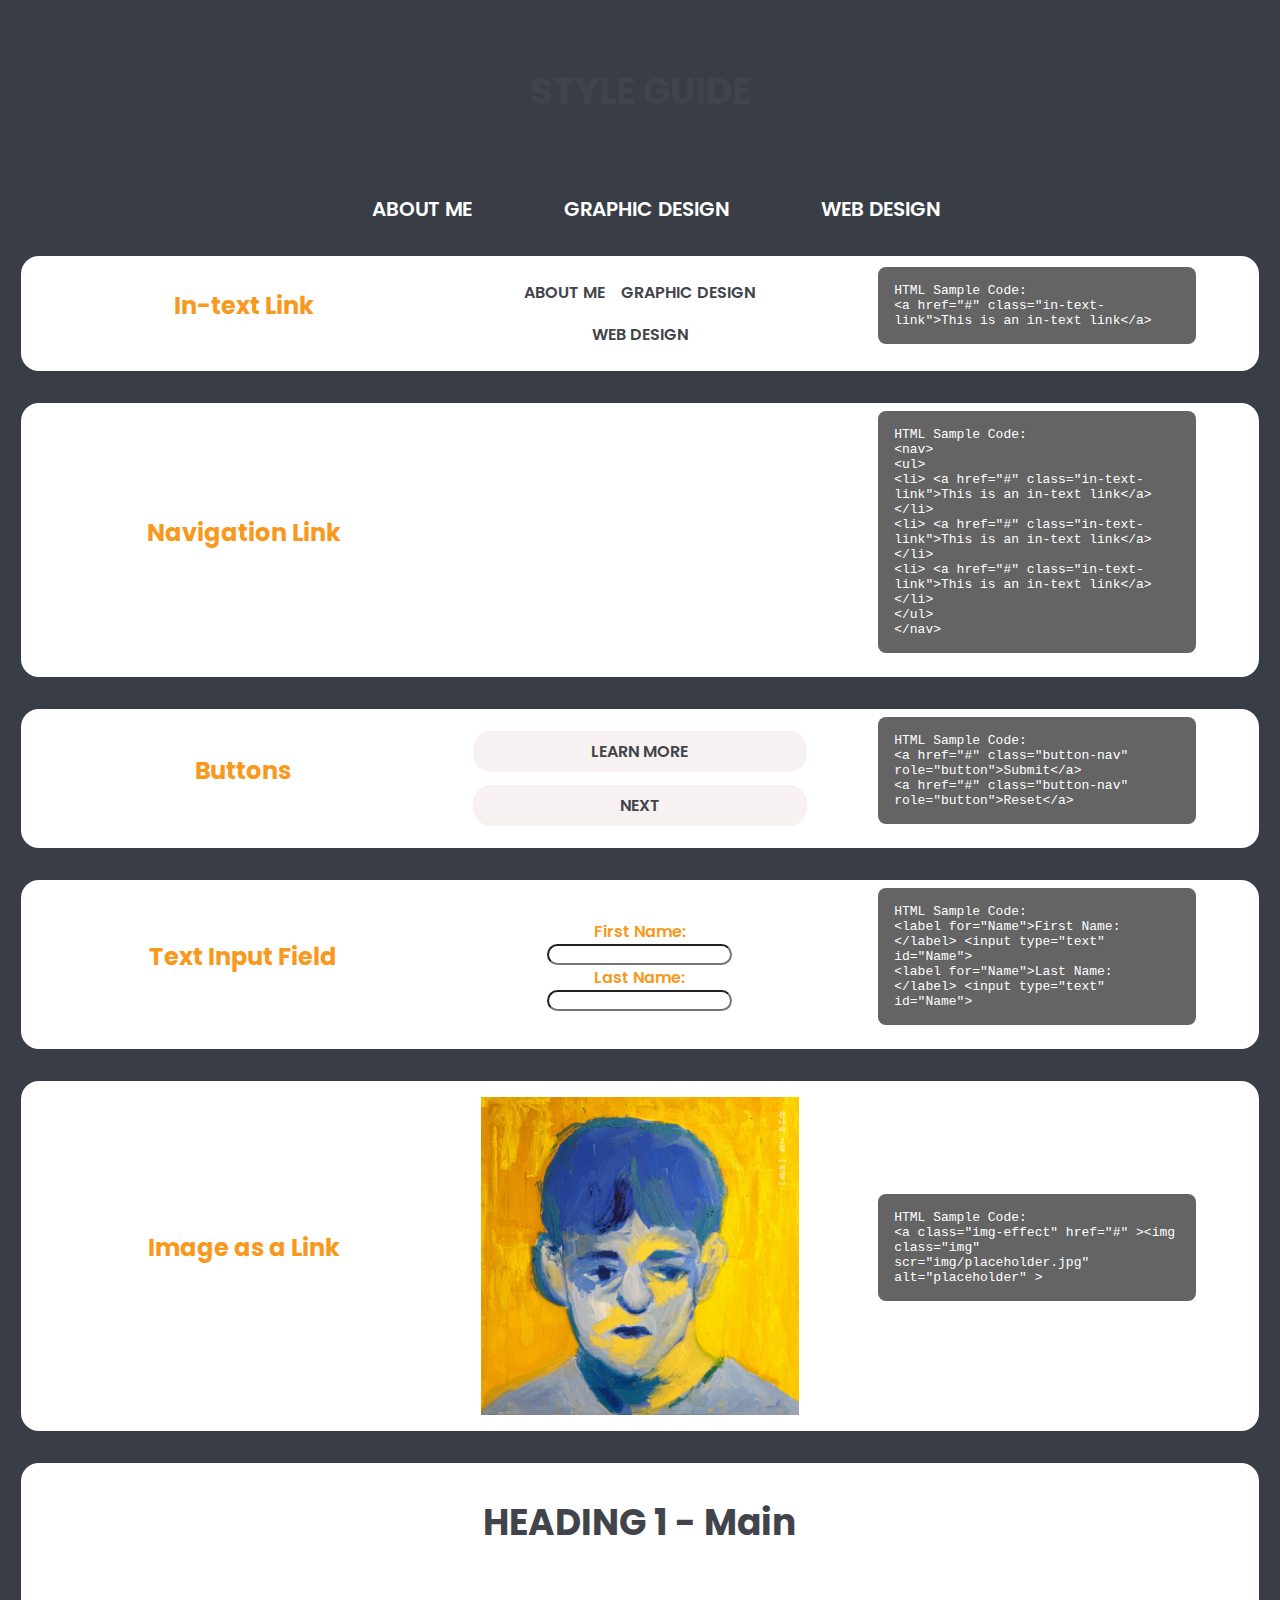
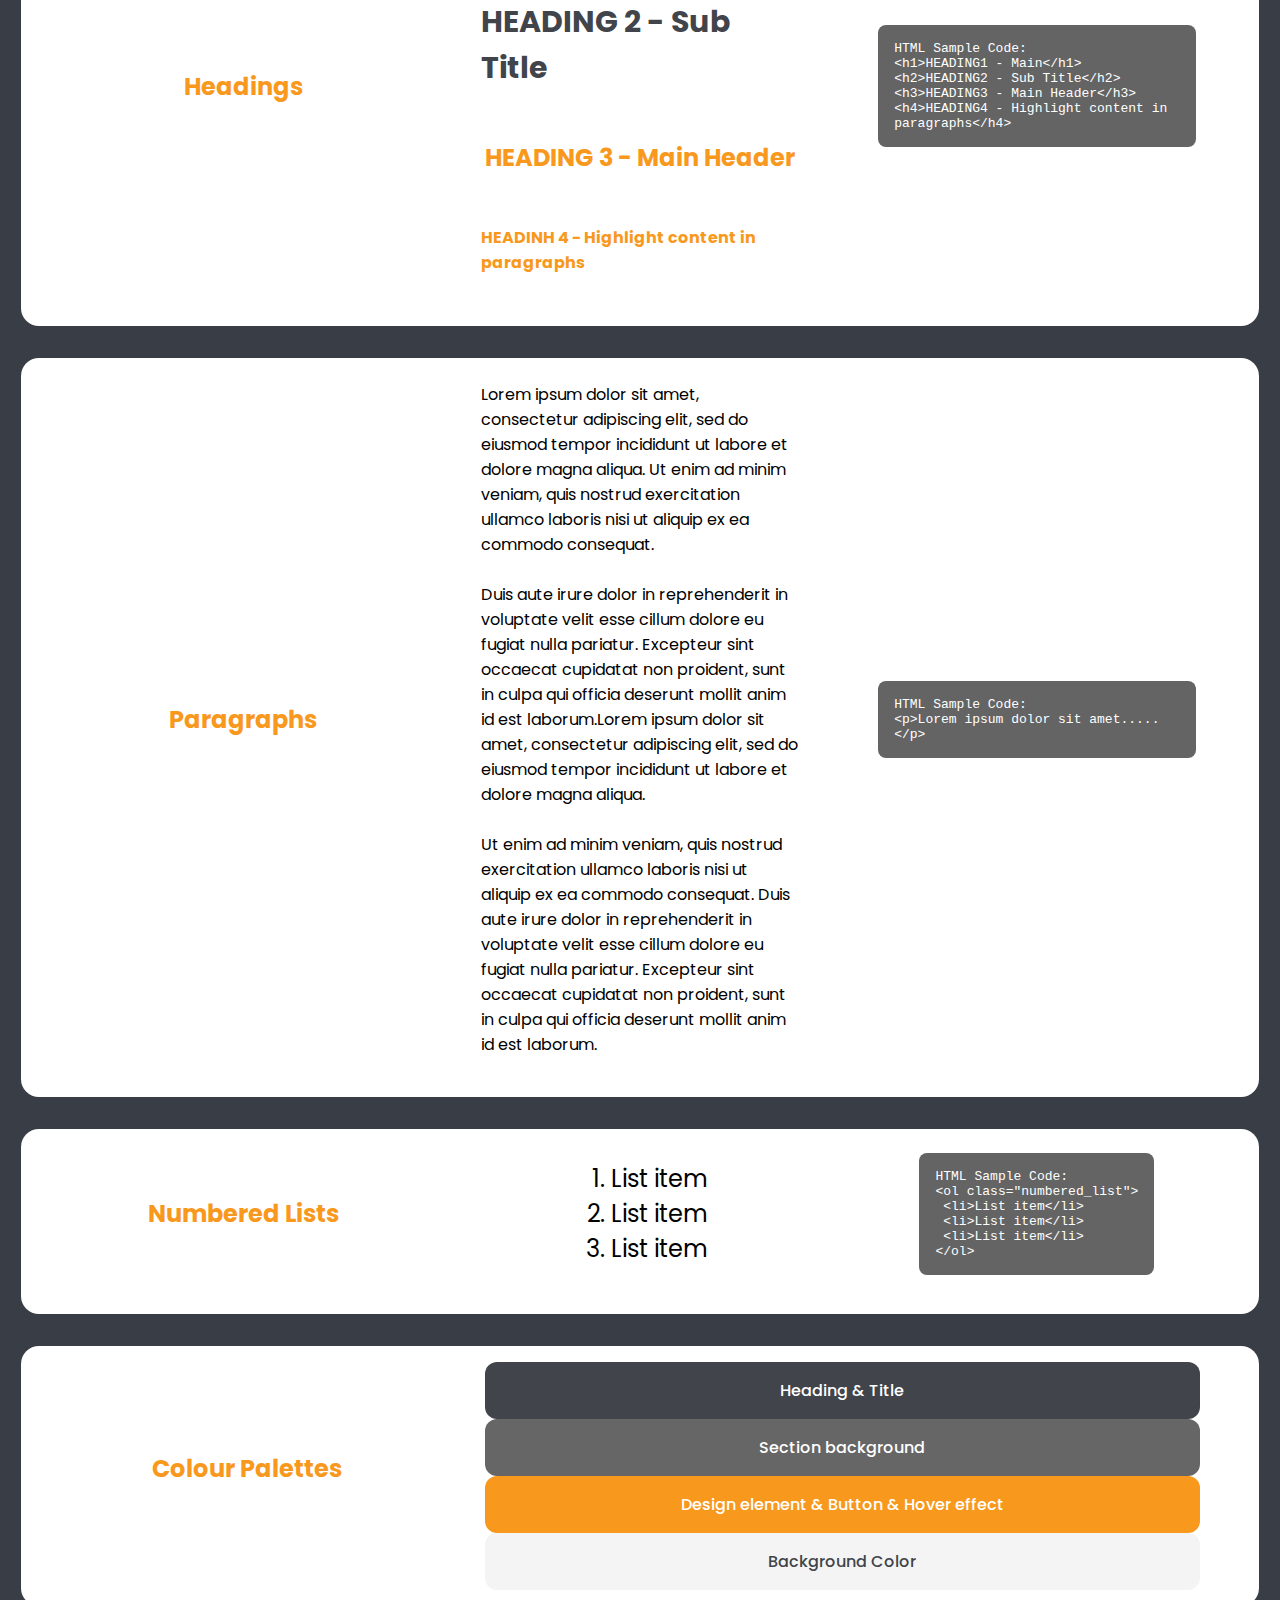
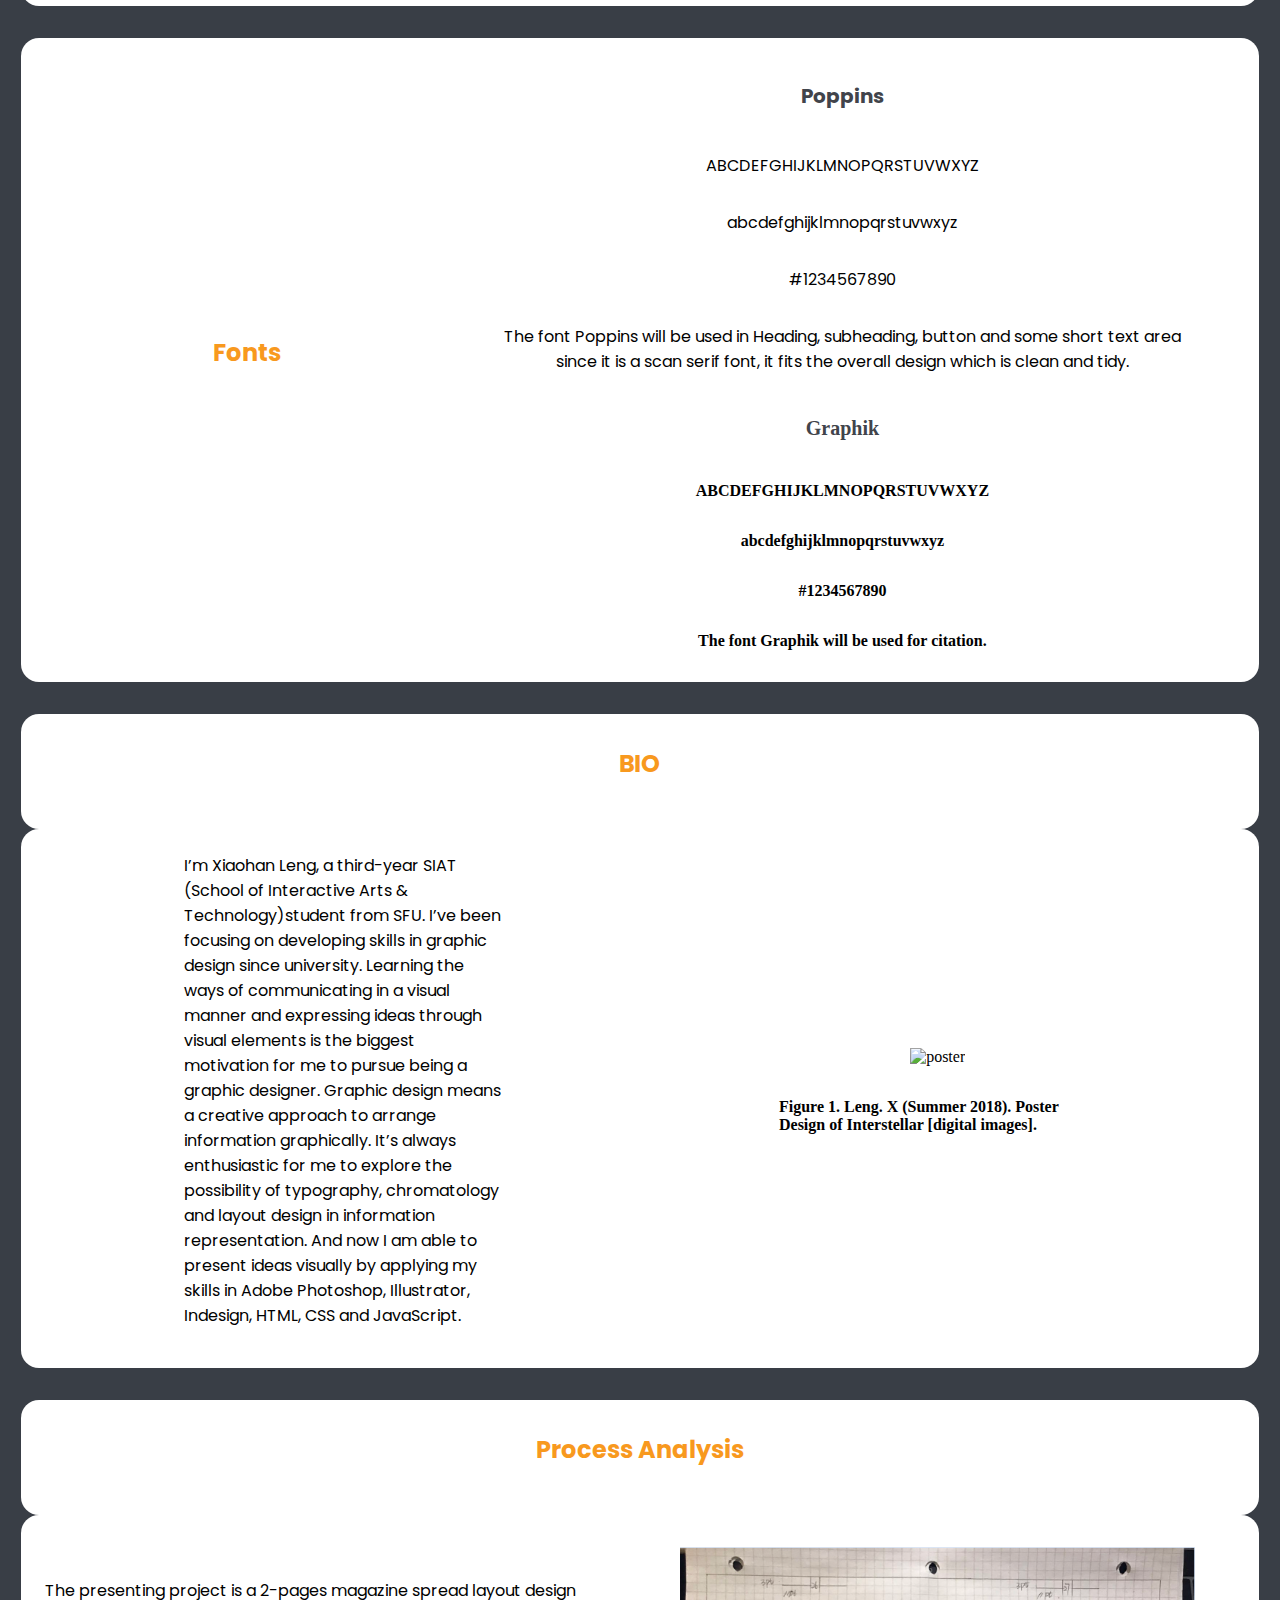
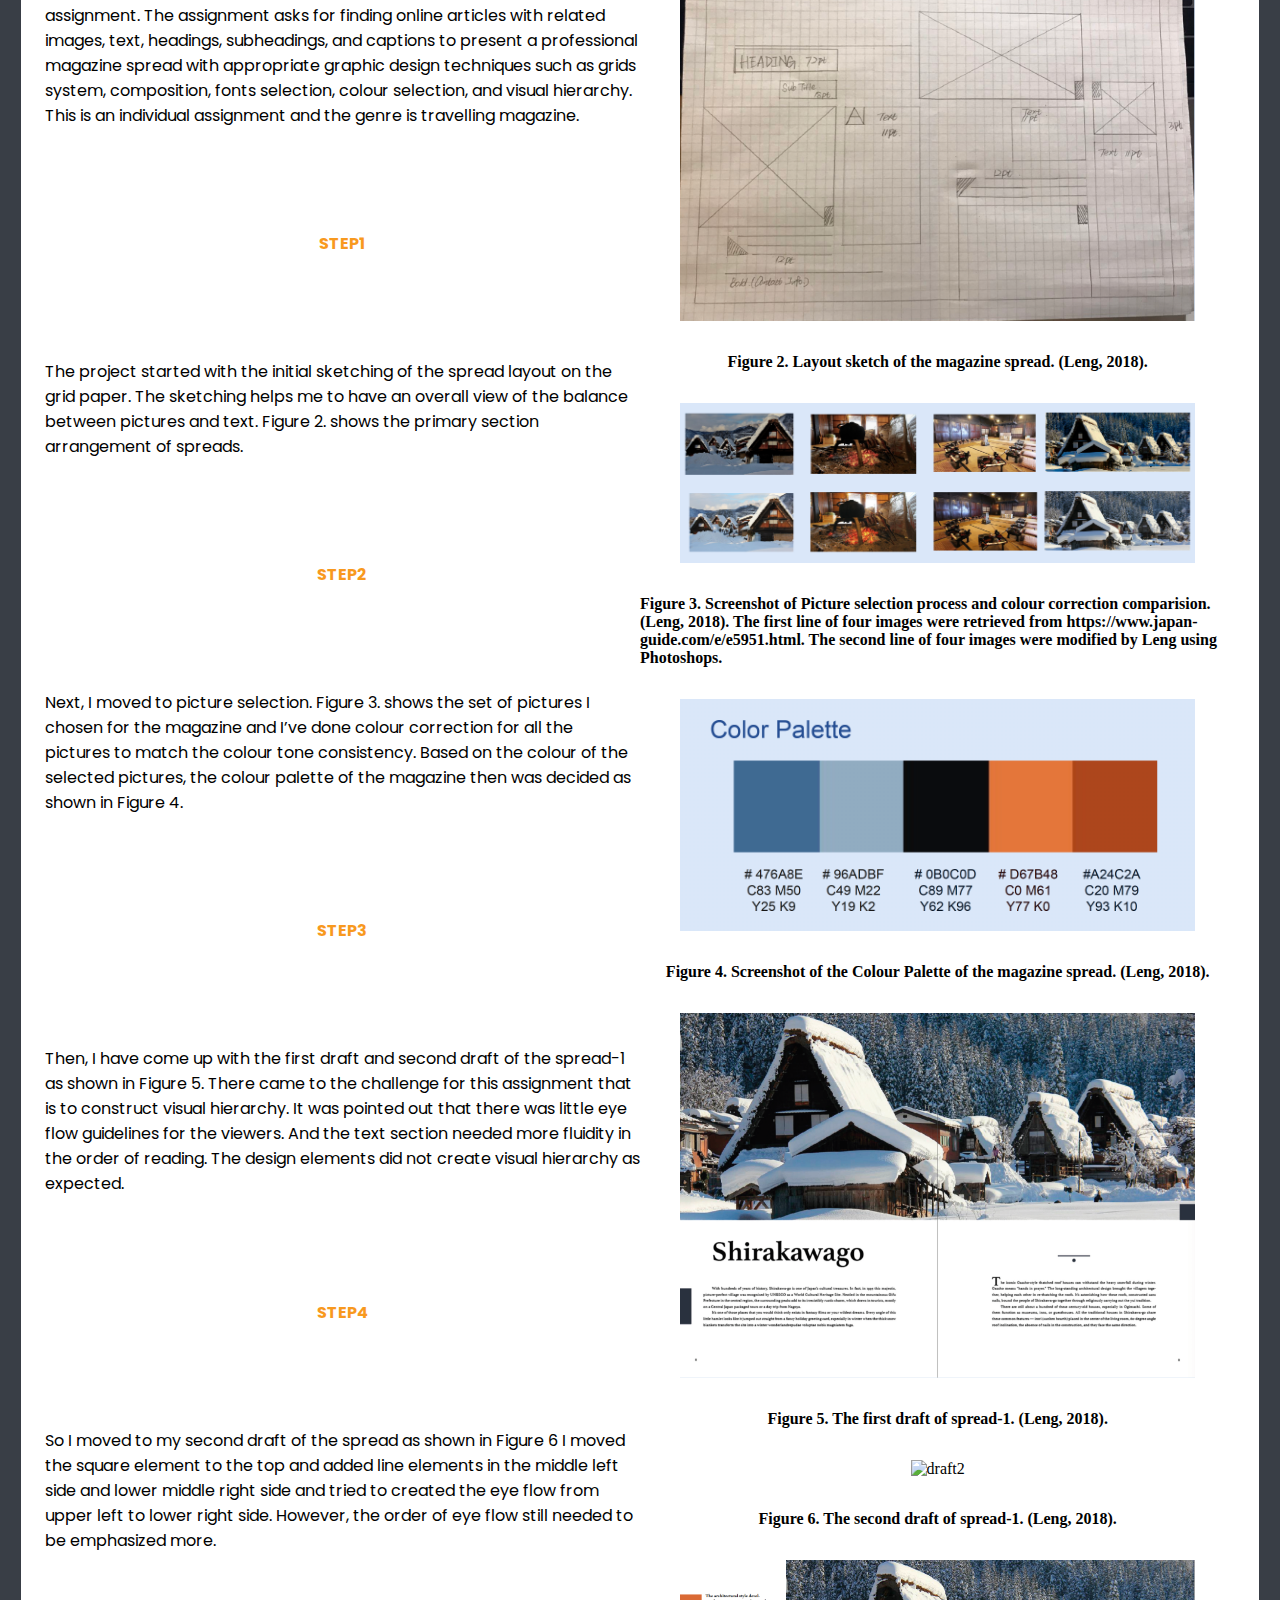
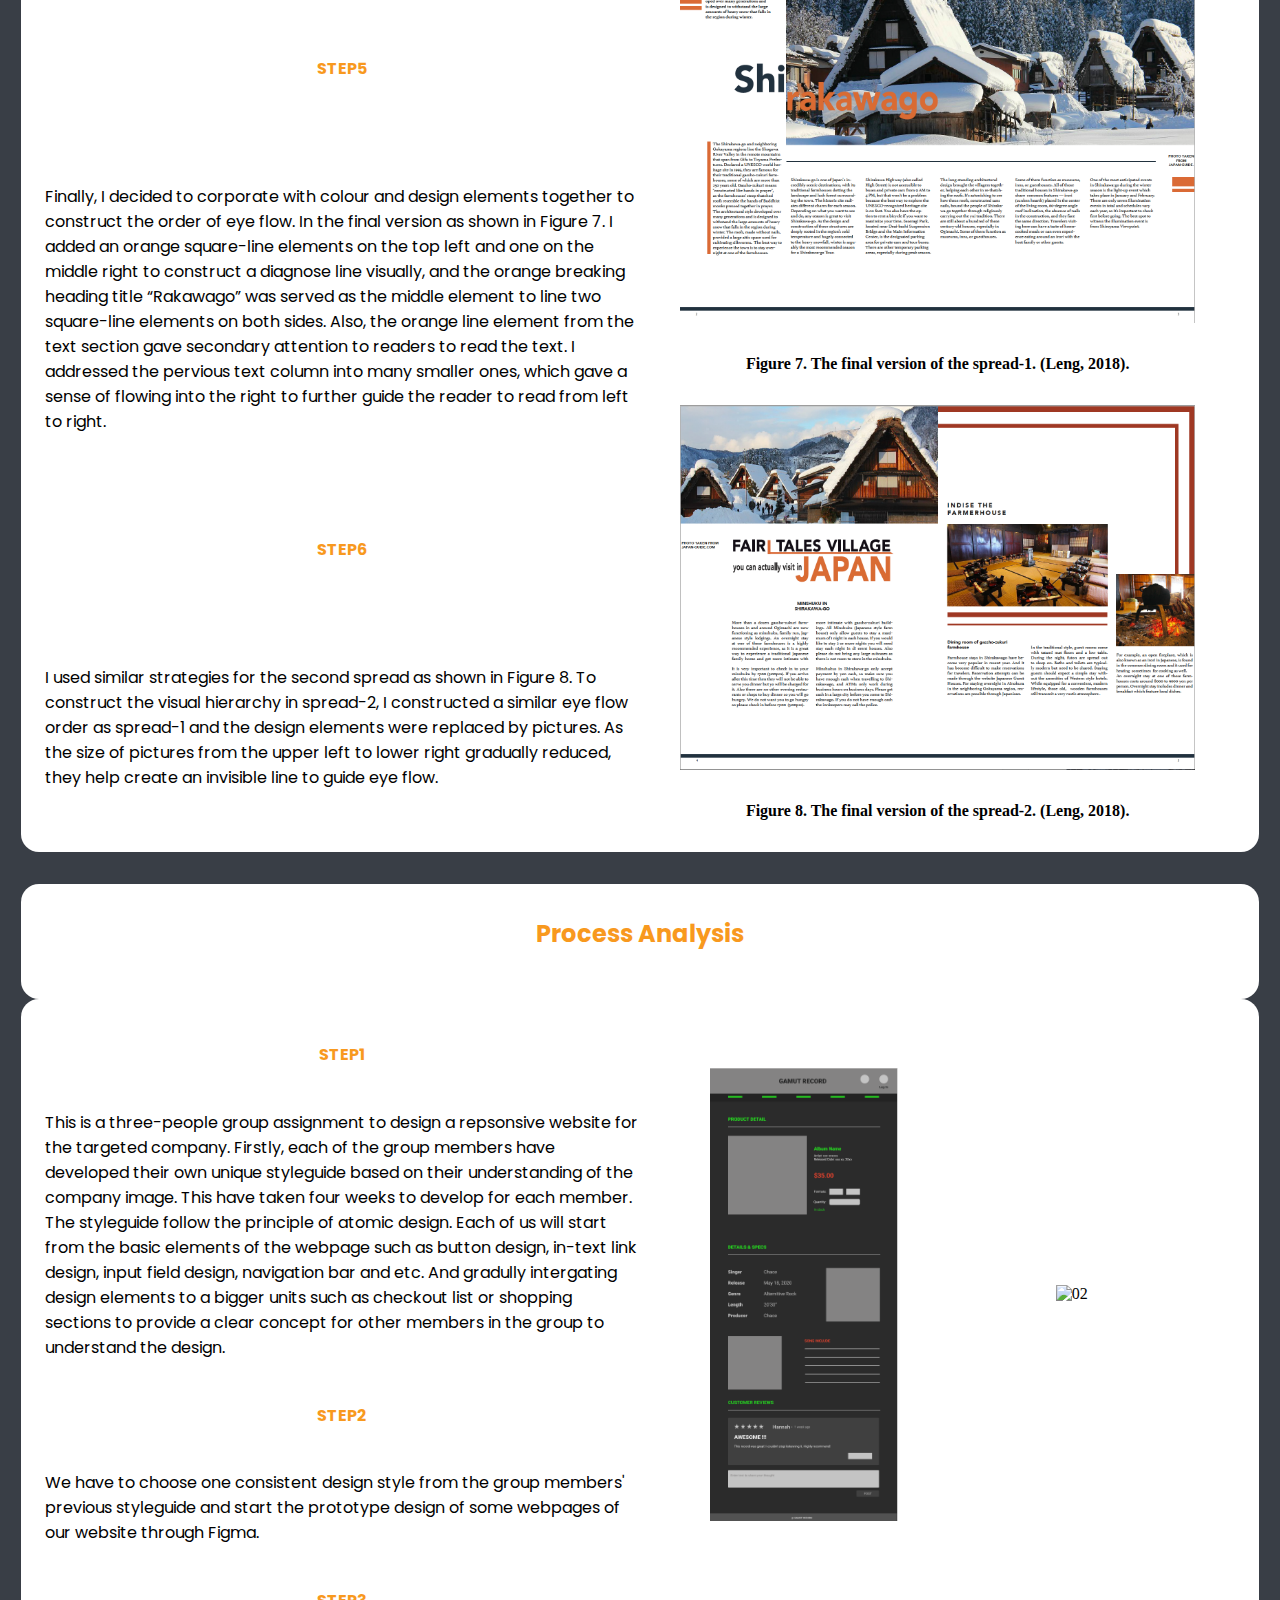
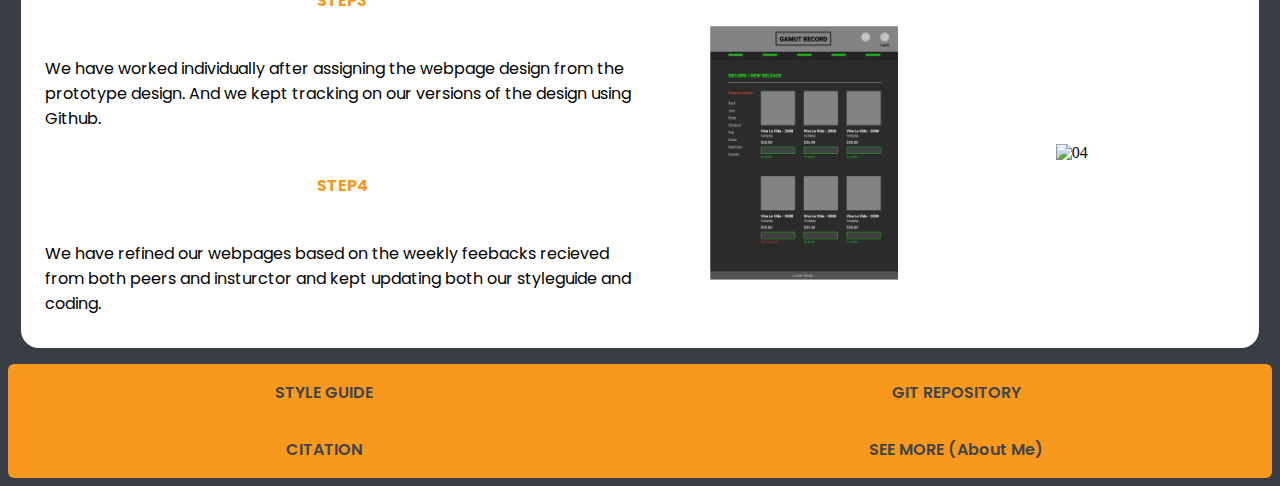
==== index.html @ 4ddb0f79 "Add Git repository link to Footer section" ====
<!DOCTYPE html>
<html lang="en">
<head>
    <title>StyleGuide</title>
    <meta charset="utf-8">
    <link rel="stylesheet" href="css/main.css" title="sytle" type="text/css" media="all" />
    <meta name="viewport" content="width=device-width, initial-scale=1.0s">
     <link href='https://fonts.googleapis.com/css?family=Poppins' rel='stylesheet'>

</head>

<body>

	<header>

		<div class="headTitle">
			<h1> STYLE GUIDE</h1>
		</div>


		<nav>
	       <ul>        
        <li><a href="temp.html">ABOUT ME</a></li>
        <li><a href="graphic.html">GRAPHIC DESIGN</a></li>
        <li><a href="web.html">WEB DESIGN</a></li>
          </ul>
		</nav>
	</header>

	<!-- In-text link -->

	<section class="divider">
		<div class="element-container">
			<div class="element-col-1">
				<h3> In-text Link</h3>
	    	</div>
	    	<div class="element-col-2">
				<a href="aboutMe.html">ABOUT ME</a>
				<a href="web.html">GRAPHIC DESIGN</a>
				<a href="graphic.html">WEB DESIGN</a>
			</div>
			<div class="element-col-1">
				<code>
            		HTML Sample Code: <br>
            		&lt;a href="#" class="in-text-link"&gt;This is an in-text link&lt;/a&gt;
        		</code>
    		</div>
        </div>
	</section>

	<!-- navigation link -->

	<section class="divider">
		<div class="element-container">
			<div class="element-col-1">
				<h3> Navigation Link</h3>
	    	</div>

	    	<div class="element-col-nav-2">
				<nav>
	       			<ul>        
        				<li><a href="aboutMe.html">ABOUT ME</a></li>
        				<li><a href="aboutMe.html">GRAPHIC DESIGN</a></li>
        				<li><a href="aboutMe.html">WEB DESIGN</a></li>
          			</ul>
				</nav>
		    </div>

		    <div class="element-col-1">
				<code>
            		HTML Sample Code: <br>
            &lt;nav&gt;<br>
            &lt;ul&gt;<br>
            &lt;li&gt;
            &lt;a href="#" class="in-text-link"&gt;This is an in-text link&lt;/a&gt;
            &lt;/li&gt;<br>
            &lt;li&gt;
            &lt;a href="#" class="in-text-link"&gt;This is an in-text link&lt;/a&gt;
            &lt;/li&gt;<br>
             &lt;li&gt;
            &lt;a href="#" class="in-text-link"&gt;This is an in-text link&lt;/a&gt;
            &lt;/li&gt;<br>

            &lt;/ul&gt;<br>
            &lt;/nav&gt;<br>
        		</code>
    		</div>

		</div>

	</section>

	<!-- A submit and reset button for forms -->

	<section class="divider">
		<div class="element-container">
			<div class="element-col-1">
				<h3> Buttons</h3>
	    	</div>

	    	<div class="element-col-2">
	    		<a class="button-nav" href="#">LEARN MORE</a>
        		<a class="button-nav" href="#">NEXT</a>
	    	</div>

	    	<div class="element-col-1">
				<code>
            		HTML Sample Code:<br>
            &lt;a href="#" class="button-nav" role="button"&gt;Submit&lt;/a&gt;<br>
            &lt;a href="#" class="button-nav" role="button"&gt;Reset&lt;/a&gt;
        		</code>
    		</div>

		</div>

	</section>

	<!-- A text input and its label -->

	<section class="divider">
		<div class="element-container">
			<div class="element-col-1">
				<h3> Text Input Field</h3>
	    	</div>

	    	<div class="element-col-2">
				<form>
       			 	<label class="input-text"> First Name: </label>
       				 <div class="padding30"></div>

        			<input type = "text" id= "FName" name="FName">

        			<div class="padding30"></div>

        			<label class="input-text"> Last Name: </label>
        			<div class="padding30"></div>
        
        			<input type = "text" id= "LName" name="LName">
       			</form>
	    	</div>

	    	<div class="element-col-1">
				<code>
            		 HTML Sample Code: <br>
            &lt;label for="Name"&gt;First Name: &lt;/label&gt;
            &lt;input type="text" id="Name"&gt;<br>
            &lt;label for="Name"&gt;Last Name: &lt;/label&gt;
            &lt;input type="text" id="Name"&gt;
        		</code>
    		</div>
		</div>

	</section>

	<!-- A image as a link  -->
	<section class="divider">
		<div class="element-container">
			<div class="element-col-1">
				<h3> Image as a Link</h3>
	    	</div>

	    	<div class="element-col-2">
	    		<a class="img-effect" href="#"><img class="img" src="img/placeholder.jpg" alt="placeholder"></a>
	    	</div>

	    	<div class="element-col-1">

	    	  	<code>
            HTML Sample Code: <br>
            &lt;a class="img-effect" href="#" &gt;&lt;img class="img" scr="img/placeholder.jpg" alt="placeholder" &gt;<br>
        		</code>
        	</div>
	    </div>


	</section>

	<!-- TEXT ELEMENTS SECTION // -->
	<section class="divider">
		<div class="element-container">

			<div class="element-col-1">
				<h3> Headings</h3>
	    	</div>

	    	<div class="element-col-1">

	    		<h1>HEADING 1 - Main</h1>
	    		<h2>HEADING 2 - Sub Title</h2>
        		<h3>HEADING 3 - Main Header</h3>
        		<h5>HEADINH 4 - Highlight content in paragraphs</h5>
	    		
	    	</div>

	    	<div class="element-col-1">

	    	  	<code>
	    	  		 HTML Sample Code: <br>
            &lt;h1&gt;HEADING1 - Main&lt;/h1&gt;<br>
            &lt;h2&gt;HEADING2 - Sub Title&lt;/h2&gt;<br>
            &lt;h3&gt;HEADING3 - Main Header&lt;/h3&gt;<br>
            &lt;h4&gt;HEADING4 - Highlight content in paragraphs&lt;/h4&gt;<br>
          
           
        		</code>
        	</div>

		</div>
	</section>

	<!-- A paragraph -->
	<section class="divider">
		<div class="element-container">
			<div class="element-col-1">
				<h3> Paragraphs</h3>
	    	</div>

	    	<div class="element-col-1">
				<p>	Lorem ipsum dolor sit amet, consectetur adipiscing elit, sed do eiusmod tempor incididunt ut labore et dolore magna aliqua. Ut enim ad minim veniam, quis nostrud exercitation ullamco laboris nisi ut aliquip ex ea commodo consequat.<br>					
					<br>Duis aute irure dolor in reprehenderit in voluptate velit esse cillum dolore eu fugiat nulla pariatur. Excepteur sint occaecat cupidatat non proident, sunt in culpa qui officia deserunt mollit anim id est laborum.Lorem ipsum dolor sit amet, consectetur adipiscing elit, sed do eiusmod tempor incididunt ut labore et dolore magna aliqua.<br> 
					<br>Ut enim ad minim veniam, quis nostrud exercitation ullamco laboris nisi ut aliquip ex ea commodo consequat. Duis aute irure dolor in reprehenderit in voluptate velit esse cillum dolore eu fugiat nulla pariatur. Excepteur sint occaecat cupidatat non proident, sunt in culpa qui officia deserunt mollit anim id est laborum.</p>
	    	</div>

	    	<div class="element-col-1">

	    	  	<code>
	    	  		 HTML Sample Code: <br>
            &lt;p&gt;Lorem ipsum dolor sit amet.....&lt;/p&gt;<br>
           
        		</code>
        	</div>



		</div>

	</section>

	<!-- A Numbered lists-->

      <section class="divider">
      	<div class="element-container">
      		<div class="element-col-1">

        		<h3>Numbered Lists</h3>

        	</div>

        	<div class="element-col-1">

        		<ol class="list">
            	<li>List item</li>
            	<li>List item</li>
            	<li>List item</li>
          		</ol>

        	</div>

        		<div class="element-col-1">

	    	  	<code>
	    	  		  HTML Sample Code:<br>
            &lt;ol class="numbered_list"&gt;<br>
            &nbsp;&lt;li&gt;List item&lt;/li&gt;<br>
            &nbsp;&lt;li&gt;List item&lt;/li&gt;<br>
            &nbsp;&lt;li&gt;List item&lt;/li&gt;<br>
            &lt;/ol&gt;
           
        		</code>
        	   </div>

    	</div>

      </section>

	<section class="divider">

	<div class="element-container">

		<div class="element-col-1">
      		<h3>Colour Palettes</h3>
      	</div>

      	<div class="element-col-3">

          
              <div class="grey">
              
                
                <p>Heading & Title</p>
              </div>
     
    

              <div class="light-grey">
   
                <p>Section background </p>
              </div>
       
  
              <div class="purple">
        
                <p>Design element & Button & Hover effect</p>
              </div>
     
       
              <div class="BluishV">
      
                <p>Background Color</p>
              </div>
      
        </div>
     </div>
          
      </section>

      <section class="divider">
      	<div class="element-container">

      		<div class="element-col-1">
      		<h3>Fonts</h3>
      		</div>

      		<div class="element-col-3">
      			<div class="font-title">
      			<h4>Poppins</h4>
      		    </div>
      		    <div class="font-title">
      			<p >ABCDEFGHIJKLMNOPQRSTUVWXYZ</p>
      			</div>
      			<div class="font-title">
     		    <p >abcdefghijklmnopqrstuvwxyz</p>
     			</div>
     			<div class="font-title">
      			<p >#1234567890</p>
      			</div>
      			<div class="font-title">
      			<p >The font Poppins will be used in Heading, subheading, button and some short text area since it is a scan serif font, it fits the overall design which is clean and tidy.</p>
      		   </div>

      			<div class="font-title">
      			<h4 class= "Graphik">Graphik</h4>
      			</div>
      			<div class="font-title">
      <p class= "Graphik">ABCDEFGHIJKLMNOPQRSTUVWXYZ</p>
  				</div>
  				<div class="font-title">
      <p class= "Graphik">abcdefghijklmnopqrstuvwxyz</p>
  				</div>
  				<div class="font-title">
      <p class= "Graphik">#1234567890</p>
      			</div>
      			<div class="font-title">
      <p class= "Graphik">The font Graphik will be used for citation.</p>
  				</div>
    

      		</div>


      	</div>
      </section>

      <section class="divider">
      	<div class="element-container">
      		<div class="element-col-1">
      			<h3>BIO</h3>
      		</div>
      	</div>
      	<div class="element-container">
      		<div class="element-col-1">
      			<p>I’m Xiaohan Leng, a third-year SIAT (School of Interactive Arts & Technology)student from SFU. I’ve been focusing on developing skills in graphic design since university. Learning the ways of communicating in a visual manner and expressing ideas through visual elements is the biggest motivation for me to pursue being a graphic designer. Graphic design means a creative approach to arrange information graphically. It’s always enthusiastic for me to explore the possibility of typography, chromatology and layout design in information representation. And now I am able to present ideas visually by applying my skills in Adobe Photoshop, Illustrator, Indesign, HTML, CSS and JavaScript.
      			</p>

      		</div>

      		<div class="element-col-1">

      			<figure>
      				<img class="posterimg" src="img/poster.png" alt="poster">
      			</figure>
      			<p class="Graphik">Figure 1. Leng. X (Summer 2018).
Poster Design of Interstellar [digital images].</p>

      		</div>


      	</div>
      </section>

      <section class="divider">
      	<div class="element-container">
      		<div class="element-col-1">
      			<h3>Process Analysis</h3>
      		</div>

      	</div>

		<div class="element-container">

      	
      		<div class="element-col-processA">
      			<div class="font-title">
      			<p>The presenting project is a 2-pages magazine spread layout design assignment. The assignment asks for finding
online articles with related images, text, headings, subheadings, and captions to present a professional magazine
spread with appropriate graphic design techniques such as grids system, composition, fonts selection,
colour selection, and visual hierarchy. This is an individual assignment and the genre is travelling magazine.</p>
				</div>

				<div class="font-title">
				<h5>STEP1</h5>
				</div>

				<div class="font-title">
				<p>The project started with the initial sketching of the spread layout on the grid paper. The sketching helps me to have an overall view of the balance between pictures and text. Figure 2. shows the primary section arrangement of spreads.</p>
				</div>

				<div class="font-title">
				<h5>STEP2</h5>
				</div>

				<div class="font-title">
				<p>Next, I moved to picture selection. Figure 3. shows the set of pictures
I chosen for the magazine and I’ve done colour correction for
all the pictures to match the colour tone consistency. Based on the
colour of the selected pictures, the colour palette of the magazine
then was decided as shown in Figure 4.</p>
				</div>

				<div class="font-title">
				<h5>STEP3</h5>
				</div>

				<div class="font-title">
				<p>Then, I have come up with the first draft and second draft of the
spread-1 as shown in Figure 5. There came to the challenge for
this assignment that is to construct visual hierarchy. It was pointed
out that there was little eye flow guidelines for the viewers.
And the text section needed more fluidity in the order of reading.
The design elements did not create visual hierarchy as expected.</p>
				</div>

				<div class="font-title">
				<h5>STEP4</h5>
				</div>

				<div class="font-title">
				<p>So I moved to my second draft of the spread as shown in Figure
6 I moved the square element to the top and added line elements
in the middle left side and lower middle right side and tried to created
the eye flow from upper left to lower right side. However, the
order of eye flow still needed to be emphasized more.</p>
				</div>

				<div class="font-title">
				<h5>STEP5</h5>
				</div>

				<div class="font-title">
				<p>Finally, I decided to corporate with colour and design elements
together to construct the order of eye flow. In the final version
as shown in Figure 7. I added an orange square-line elements
on the top left and one on the middle right to construct a diagnose
line visually, and the orange breaking heading title
“Rakawago” was served as the middle element to line two
square-line elements on both sides. Also, the orange line element
from the text section gave secondary attention to readers
to read the text. I addressed the pervious text column into many
smaller ones, which gave a sense of flowing into the right to further
guide the reader to read from left to right.</p>
				</div>

				<div class="font-title">
				<h5>STEP6</h5>
				</div>

				<div class="font-title">
				<p>I used similar strategies for the second spread as shown in
Figure 8. To construct the visual hierarchy in spread-2, I constructed
a similar eye flow order as spread-1 and the design elements
were replaced by pictures. As the size of pictures from
the upper left to lower right gradually reduced, they help create an invisible line to guide eye flow.</p>
				</div>





      		</div>

      		<div class="element-col-processA">

      			<div class="font-title">

      			<figure>
      				<img class="posterimg" src="img/sketch.png" alt="sketch">
      			</figure>
      			</div>
      			<div class="font-title">
      			<p class="Graphik">Figure 2. Layout sketch of the magazine spread. (Leng, 2018).</p>
      			</div>

      			<div class="font-title">
      				<figure>
      				<img class="posterimg" src="img/picture.png" alt="picture">
      			</figure>
      			</div>
      			<div class="font-title">
      			<p class="Graphik">Figure 3. Screenshot of Picture selection process and colour correction comparision. (Leng, 2018). The first
line of four images were retrieved from https://www.japan-guide.com/e/e5951.html. The second line of four
images were modified by Leng using Photoshops.</p>
      			</div>

      			<div class="font-title">
      				<figure>
      				<img class="posterimg" src="img/color.png" alt="color">
      			</figure>
      			</div>
      			<div class="font-title">
      			<p class="Graphik">Figure 4. Screenshot of the Colour Palette of the magazine spread.
(Leng, 2018).</p>
      			</div>

      			<div class="font-title">
      				<figure>
      				<img class="posterimg" src="img/draft.png" alt="draft">
      			</figure>
      			</div>
      			<div class="font-title">
      			<p class="Graphik">Figure 5. The first draft of spread-1.
(Leng, 2018).</p>
      			</div>

      			<div class="font-title">
      				<figure>
      				<img class="posterimg" src="img/draft2.png" alt="draft2">
      			</figure>
      			</div>
      			<div class="font-title">
      			<p class="Graphik">Figure 6. The second draft of spread-1. (Leng, 2018).</p>
      			</div>

      			<div class="font-title">
      				<figure>
      				<img class="posterimg" src="img/final.png" alt="final">
      			</figure>
      			</div>
      			<div class="font-title">
      			<p class="Graphik">Figure 7. The final version of the spread-1. (Leng, 2018).</p>
      			</div>



      			<div class="font-title">
      				<figure>
      				<img class="posterimg" src="img/final1.png" alt="final1">
      			</figure>
      			</div>
      			<div class="font-title">
      			<p class="Graphik">Figure 8. The final version of the spread-2. (Leng, 2018).</p>
      			</div>



      		</div>


    </div>

    </section>

     <section class="divider">


		<div class="element-container">

			<div class="element-col-1">
      			<h3>Process Analysis</h3>
      		</div>

		</div>


		<div class="element-container">
			<div class="element-col-processA">

				<div class="font-title">
				<h5>STEP1</h5>
				</div>

				<div class="font-title">
				<p>This is a three-people group assignment to design a repsonsive website for the targeted company. Firstly, each of the group members have developed their own unique styleguide based on their understanding of the company image. This have taken four weeks to develop for each member. The styleguide follow the principle of atomic design. Each of us will start from the basic elements of the webpage such as button design, in-text link design, input field design, navigation bar and etc. And gradully intergating design elements to a bigger units such as checkout list or shopping sections to provide a clear concept for other members in the group to understand the design. </p>
				</div>

				<div class="font-title">
				<h5>STEP2</h5>
				</div>

				<div class="font-title">
				<p>We have to choose one consistent design style from the group members' previous styleguide and start the prototype design of some webpages of our website through Figma.</p>
				</div>


				<div class="font-title">
				<h5>STEP3</h5>
				</div>

				<div class="font-title">
				<p>We have worked individually after assigning the webpage design from the prototype design. And we kept tracking on our versions of the design using Github. </p>
				</div>
      			

      			<div class="font-title">
				<h5>STEP4</h5>
				</div>

				<div class="font-title">
				<p>We have refined our webpages based on the weekly feebacks recieved from both peers and insturctor and kept updating both our styleguide and coding.</p>
				</div>
			</div>
      			
      	

      		<div class="element-col-processA">
      			<div class="p2-title">

      			<figure>
      				<img class="posterimg" src="img/p2/01.png" alt="01">
      			</figure>
      			</div>
      			<div class="p2-title">

      			<figure>
      				<img class="posterimg" src="img/p2/02.png" alt="02">
      			</figure>
      			</div>
      			<div class="p2-title">

      			<figure>
      				<img class="posterimg" src="img/p2/03.png" alt="03">
      			</figure>
      			</div>

      			<div class="p2-title">
      			<figure>
      				<img class="posterimg" src="img/p2/04.png" alt="04">
      			</figure>
      			</div>


      		</div>
      	</div>

	

     </section>





  <footer>

      <div class="footerd">
            <a class="footerhover" href="index.html">STYLE GUIDE</a>
      </div>

      <div class="footerd">
            <a class="footerhover" href="https://github.com/hannah-leng/IAT339_PO3_Xiaohan_Leng">GIT REPOSITORY</a>
      </div>

      <div class="footerd">
            <a class="footerhover" href="citation.html">CITATION</a>
      </div>

      <div class="footerd">
            <a class="footerhover" href="temp.html">SEE MORE (About Me)</a>
      </div>

  </footer>

</body>
</html>
---- css/main.css ----
/*
  STYLE GUIDE STYLING FOR PO3 --- Xiaohan Leng
*/

@import url('https://fonts.googleapis.com/css?family=Poppins:400,500,600,700&display=swap');

*{
	box-sizing: border-box;
}

body{
	
	background-color:#393e46;

}

h1{
	font-family:"Poppins";
	font-size: 36px;
	color:#41444b;
}

h2{
	font-family:"Poppins";
	color:#41444b;
	font-size:30px;

}

h2.process{
	font-family:"Poppins";
	color:#41444b;
	font-size:18px;

}

.processThin{
	font-family:"Poppins";
	color:#41444b;
	font-weight:100;
	font-size:18px;

}

.processThick{
	font-family:"Poppins";
	color:white;
	font-weight:000;
	font-size:18px;

}

.processThinWhite{
	font-family:"Poppins";
	color:white;
	font-weight:100;
	font-size:18px;

}

h3{
	font-family:"Poppins";
	color:#F8991E;
	font-size:24px;
}

h3.nameTitle{
	font-size:32px;
}

h3.serviceTitle{
	font-family:"Poppins";
	color:white;
	font-size:24px;

}

.introTitle{

	font-size:32px;
	align-self: left;
}

h4{
	font-family:"Poppins";
	color:#41444b;
	font-size:20px;

}

h5{
	font-family:"Poppins";
	color:#F8991E;
	font-size:16px;

}

h5.homepage-sub{
	font-family:"Poppins";
	color:#F8991E;
	font-size:16px;

}

p{
	font-family:"Poppins";
}

p.introP{
	font-family:"Poppins";
	color:white;
}

code{
	background-color:#646464;
	border-radius: 8px;
	padding:1rem;
	display:flex;
	color:#ffffff;

}

footer{

	background-color:#F8991E;
	width:100%;
	align-items: center;
	justify-content: space-around;
	display:flex;
	flex-wrap: wrap;
	border-radius: 6px;
	padding:none;

}
a.footerhover:hover{

	color:white;
	font-size:18px;
	font-style: italic;

}

a.nameL:hover{


	font-size:18px;
	color:#F8991E;
	font-style: italic;
}

div.footerd{
	display:flex;
	justify-content: center;
	width:50%;
	padding-top: 1rem;
	padding-bottom: 1rem;
}

span.highlight{
	color:#F8991E;
	font-weight:600;
}

.fillOrange{

	display:flex;
	width:100%;
	height:10vh;
	background-color: #F8991E;
	justify-content: center;
	border-radius: 0px;

}

.subTit{
	width:100%;
	display:flex;
	justify-content: center;
}


.Graphik{
  font-family: Graphik;
  font-weight: 600;
}

.introGraphik{
  font-family: Graphik;
  font-weight: 600;
  color:white;
}

.font-title{
	width:100%;
	display:flex;
	justify-content: center;

}

.half-title{
	width:50%;
	display:flex;
	justify-content: center;

}





.icon-container{
	width:60%;
	display:flex;
	justify-content: center;




}

.mag-col-1{
	
	padding-left:1rem;
	padding-right:1rem;
	width:50%;
	display:flex;
	flex-wrap: wrap;
	justify-content: space-around;
	background-color:white;
	border-radius: 16px;
}

.web-col-1{
	
	
	width:100%;
	display:flex;
	flex-wrap: wrap;
	justify-content: center;
	background-color:white;
	border-radius: 16px;
}

.mag-col-2{
	
	padding-left:1rem;
	padding-right:1rem;
	width:30%;
	display:flex;
	flex-wrap:wrap;
	justify-content: center;
	border:solid white;
	
	border-radius: 16px;
}

.img-con{
	margin:0.5rem;
	display:flex;
	width:100%;
	border: solid 4px #393e46;
	border-radius: 16px;
}

div.text-con{
	
	display:flex;
	flex-wrap: wrap;
	width:100%;
	justify-content: center;
	border-radius: 16px;
	border:dashed black;
}

.font-title-1{

	padding-left:1rem;
	padding-right:1rem;
	width:80%;
	display:flex;
	justify-content: center;
	background-color:white;
	border-radius: 16px;
}

.font-title-2{
	

	width:100%;
	
	display:flex;
	align-self: flex-start;

	


	
}

.p2-title{
	width:45%;
	display:flex;
	justify-content: center;
}

.light-grey {
	width:100%;
	height:25%;

  text-align:center;
  background-color: #666666;
  display: flex;
  flex-wrap: wrap;
  justify-content: center;
  align-items: center;
  color:rgb(255,255,255);
  font-weight:500;
  border-radius: 12px;

}
.grey {
  width:100%;
  height:25%;
  background-color:#41444b;
  display: flex;
  flex-wrap: wrap;
  justify-content: center;
  align-items: center;
  color:rgb(255,255,255);
  text-align:center;
  font-weight:500;
  border-radius: 12px;
 
  
}
.purple {
	width:100%;
	height:25%;
  background-color:#F8991E;
  display: flex;
  flex-wrap: wrap;
  justify-content: center;
  align-items: center;
  color:rgb(255,255,255);
  text-align:center;
  font-weight:500;
  border-radius: 12px;
 
  
}
.BluishV {
	border-radius: 12px;
	width:100%;
	height:25%;
  background-color:#f4f4f4;
  display: flex;
  flex-wrap: wrap;
  justify-content: center;
  align-items: center;
  color:#41444b;
  text-align:center;
  font-weight:500;

  
}

h4.stepTitle{
	font-family: Graphik;
	font-size:32px;
}

div.headTitle{
	padding-top: 2rem;
	text-align: center;
	font-family:"Poppins";
}

div.element-container{

	display:flex;

	padding-right: 1.5rem;
	padding-left: 1.5rem;
	flex-wrap: wrap;
	justify-content: space-around;
	padding-bottom: 1rem;
	background-color: white; 
	border-radius: 18px;
	flex-direction:row;

}

div.website-container{
	
	width:45%;
	padding-top: 1rem;
	padding-bottom: 1rem;
	display:flex;
	justify-content: center;
	border: solid 4px #393e46;
	background-color: #393e46;

	border-radius: 16px;

}

div.website-container-1{
	
	width:45%;
	display:flex;
	flex-wrap: wrap;
	justify-content: center;
	padding-bottom: 1rem;


}

div.title-container{
	display:flex;
	flex-wrap: wrap;
	justify-content: space-around;
	padding-top: 1rem;
	padding-bottom: 1rem;
	background-color: #393e46;
	flex-direction:row;

}

div.element-col-1{
	padding-top: 1rem;
	width:28%;
	text-align:left;
	display:flex;
	justify-content: center;
	align-items: center;
	flex-wrap:wrap;
}

div.service-col-1{
	padding-top: 0rem;
	width:28%;
	text-align:left;
	display:flex;
	justify-content: center;
	align-items: center;
	flex-wrap:wrap;
	border-radius: 8px;
	border:solid 3px white;
		
}

div.service-col-1-non{
	padding-top: 0rem;
	width:28%;
	text-align:left;
	display:flex;
	justify-content: center;
	align-items: center;
	flex-wrap:wrap;
	border-radius: 8px;
	
		
}

div.project-col-1{
	width:45%;
	text-align:left;
	display:flex;
	justify-content: center;
	align-items: center;
	flex-wrap:wrap;
	border-radius: 16px;
	background-color: white;
	
	margin:1rem;
		
}

div.element-col-1-white{
	padding-top: 1rem;
	width:68%;
	height:50%;
	text-align:left;
	display:flex;
	justify-content: center;
	align-items: center;
	flex-wrap:wrap;

}

div.element-col-1-white-img{
	padding-top: 1rem;
	width:28%;
	height:50%;
	text-align:left;
	display:flex;
	justify-content: center;
	align-items: center;
	flex-wrap:wrap;

}
div.element-col-2{

	padding-top: 1rem;
	width:28%;
	text-align:center;
	display:flex;
	justify-content: center;
	align-items: center;
	flex-wrap:wrap;
}

div.element-col-3{

	padding-top: 1rem;
	width:60%;
	text-align:center;
	display:flex;
	justify-content: center;
	align-items: center;
	flex-wrap:wrap;
}

div.element-col-processA{

	padding-top: 1rem;
	width:50%;
	text-align:left;
	display:flex;
	justify-content: center;
	align-items: center;
	flex-wrap:wrap;
}

div.element-col-processB{

	
	width:25%;
	height:50%;
	
	text-align:left;
	display:flex;
	justify-content: center;
	flex-wrap:wrap;
	
}

div.element-col-nav-2{
	width:28%;
	text-align:center;
	display:flex;
	justify-content: center;
	align-items: center;
	flex-wrap:wrap;
}

section.divider{
	padding-top: 1rem;
	padding-bottom: 1rem;
}


nav{
	display:flex;
	margin:0;
	padding:0;
	justify-content:space-around;

}

nav ul{
	list-style: none;
	justify-content:space-around;

}

nav li{

	display:inline-block;
	padding-bottom: 0rem;
	padding-right: 2.5rem;
	padding-left: 2.5rem;
	position:relative;
	font-weight:600;
	font-size: 20px;
	font-family: "Poppins";
	justify-content:space-around;
}

nav a{
	color:white;
	text-decoration: none;
  	text-transform: uppercase;
  	font-size : 20px;
}

nav a:hover{
	color:#F8991E;
}

nav a::before{
  content:'  ';
  display: block;
  height:5px;
  width: 0%;
  background-color:#F8991E;
  top:0;
  position : relative;
  transition: all ease-in-out 250ms;
}

nav a:hover::before{
  width:100%;
}

div.svg-space{
	display:flex;
	height:20%;
	padding-bottom: 20rem;
	justify-content: center;
}

div.padding{
	display:flex;
	width:100%;
	justify-content: center;
	padding-top: 1rem;
	padding-bottom: 1rem;

}

div.padding-1{
	display:flex;
	width:100%;
	justify-content: center;
	padding-top: 6rem;
	padding-bottom: 1rem;

}

a {

  padding-right: 0.5rem;
  padding-left: 0.5rem;
  font-family:"Poppins";
  text-decoration: none;
  font-size: 16px;
  font-weight:600;
  color:#41444b;
}

a:hover{

  color:#F8991E;

}

a:focus{
  color:rgb(153,153,204); 
}

a.button-nav{

  border-radius: 18px;
  display: inline-block;
  padding: 0.5rem;
  text-align: center;
  width:100%;
  color: #41444b;
  background-color: #f8f1f1;
  text-decoration: none;
  transition-property: background-color; 
  transition-duration: 0.5s;

}

a.button-nav-back{

  border-radius: 25px;
  display: inline-block;
  padding: 0.5rem;
  text-align: center;
  width:100%;
  color: #41444b;
  background-color: white;
  text-decoration: none;
  transition-property: background-color; 
  transition-duration: 0.5s;

}

a.button-nav-back:hover, .button-nav-back:focus {
  background-color: #F8991E;
  color:white;
}

a.button-nav:hover, .button-nav:focus {
  background-color: #F8991E;
  color:white;
}

a.img-effect:hover{

	border: 3px 
	solid #F8991E;
	background-color: #F8991E;

}

 a>img.img:hover {

 	border-radius: 12px;

    border: 4px solid white;
 }


a.serviceLink{
	font-size: 20px;
	font-weight:900;
	color:white;

}

a.serviceLink:hover{

	color:#F8991E;
	font-style:italic;
	
}

.input-text{
	font-family:"Poppins";
	color:#F8991E;
	font-size:16px;
	font-weight: 600;
}

input:focus{
  display:flex;
  background-color: #F8991E;
  
}

input[type=text]{
  display:flex;
  border-radius: 18px;  
  transition: ease-in-out, width .35s ease-in-out;
}

input[type=text]:focus {
  display:flex;
 
}

input[type=text]:hover{
  display:flex;
  background-color: #F8991E;
 
}

.img{

	display:flex;
	width:100%;
	height:100%;
	justify-content: center;

}

.img-mag{

	display:flex;
	width:100%;
	height:40%;
	justify-content: center;

}
.icon-img{
	display:flex;
	width:100%;

	justify-content: center;

}

.posterimg{
	width:100%;
	height:100%;
	display:flex;
	justify-content: center;
}

.styimg{
	width:100%;
	height:100%;
	display:flex;
	justify-content: center;
}



ol.list{
	font-size:24px;
	font-family:"Poppins";
}

.mobile_menu {
     display: none;
 }


 @media only screen and (max-width: 700px) {
     div.main_nav {
         display: none;
     }
     .mobile_menu {
         display: flex;
         color:white;
     }
     /* mobile nav */
     .sidenav {
         height: 100%;
         width: 0;
         position: fixed;
         z-index: 1;
         top: 0;
         left: 0;
         background-color: white;
         overflow-x: hidden;
         transition: 0.5s;
         padding-top: 60px;
      
     }
     .sidenav a {
         font-family: 'Poppins', sans-serif;
         padding: 8px 8px 8px 32px;
         text-decoration: none;
         font-size: 25px;
         color: #818181;
         display: block;
         transition: 0.3s;
     }
     .sidenav a:hover {
         color: #F8991E;
     }
     .sidenav .closebtn {
         position: absolute;
         top: 0;
         right: 25px;
         font-size: 36px;
         margin-left: 50px;
     }
     #main {
         transition: margin-left .5s;
         padding: 16px;
     }
     #main>span{
        font-size:30px;
        cursor:pointer;
        font-family: 'Poppins', sans-serif;
     }
 }

@media screen and (max-width:1000px){

nav li{

  display: none;
  text-align:center;
  position:relative;
  font-weight: 600;
  justify-content: center;

	}
 div.element-container{

    flex-direction:column;
    width:100%;

    margin:auto;
 
 
    justify-content: space-around;
  }

 div.website-container{

 	width:98%;
  	flex-direction:row;

 }

 div.website-container-1{

 	width:98%;
  	flex-direction:row;

 }

 div.web-col-1{

 	width:100%;
  	flex-direction:row;

 }

 div.element-col-1{

  	width:100%;
  	flex-direction:row;
  	margin:1rem;


  }

   div.service-col-1{

  	width:100%;
  	flex-direction:row;
  	margin:0.5rem;

  }

     div.service-col-1-non{

  	width:100%;
  	flex-direction:row;
  	margin:0.5rem;

  }

    div.text-con{

  	width:100%;
  	flex-direction:row;
  	margin:1rem;

  }

    div.project-col-1{

  	width:100%;
  	flex-direction:row;
  	margin:1rem;


  }

   div.element-col-1-white{

  	width:94%;
  	flex-direction:row;

  }

  div.element-col-processA{
  	flex-direction:row;
  	width:98%;

 }

   div.element-col-processB{
  	flex-direction:row;
  	width:98%;

 }

 div.mag-col-1{

 	width:94%;
  	flex-direction:row;

 }

  div.mag-col-2{
  	margin:0.5rem;
  	width:94%;
  	flex-direction:row;
 	
 }






}

@media (min-width: 20rem){
	div.element-container{

    flex-direction:row;
    width:98%;
    margin:auto;
  }


 div.element-col-1{

  	flex-direction:row;
  	padding:0.5rem;
  	justify-content: center;
  	align-content: center;
  }
 
  div.element-col-processA{
  	flex-direction:row;

 }

.timeline {

  position: relative;
  max-width: 1200px;
  margin: 0 auto;
}

.timeline::after {
  content: '';
  position: absolute;
  width: 6px;
  background-color: white;
  top: 0;
  bottom: 0;
  left: 50%;
  margin-left: -3px;
}

.container {
  padding-left: 3rem;
  position: relative;
  background-color: inherit;
  width: 50%;
}

.container::after {
  content: '';
  position: absolute;
  width: 25px;
  height: 25px;
  right: -17px;
  background-color: white;
  border: 4px solid #FF9F55;
  top: 15px;
  border-radius: 50%;
  z-index: 1;
}

.left {
  left: 0%;
}

.right {
  left: 50%;
}

.right::after {
  left: -16px;
}


.content {

  position: relative;
  display:flex;
  justify-content: center;
  border-radius: 6px;

}

@media screen and (max-width: 600px) {
/* Place the timelime to the left */
  .timeline::after {
    left: 31px;
  }

/* Full-width containers */
  .container {
    width: 100%;
    padding-left: 70px;
    padding-right: 25px;
  }

/* Make sure that all arrows are pointing leftwards */
  .container::before {
    left: 60px;
    border: medium solid white;
    border-width: 10px 10px 10px 0;
    border-color: transparent white transparent transparent;
  }

/* Make sure all circles are at the same spot */
  .left::after, .right::after {
    left: 15px;
  }

/* Make all right containers behave like the left ones */
  .right {
    left: 0%;
  }
}

}

/*Animation */



:root {
	--delay: 3s;
	--duration: 3s;
	--iterations: 1;
}
/* •·•·•·•·•·•·•·•·•·•·•·•·•·•·•·•·•·•·•·•·•·•·•·•·•·•·•·•· */


.reveal-text,
.reveal-text::after {
	animation-delay: var(--animation-delay, 2s);
	animation-iteration-count: var(--iterations, 1);
	animation-duration: var(--duration, 800ms);
	animation-fill-mode: both;
	animation-timing-function: cubic-bezier(0.0, 0.0, 0.2, 1);
}

.reveal-text {
	--animation-delay: var(--delay, 0);
	--animation-duration: var(--duration, 800ms);
	--animation-iterations: var(--iterations, 1);
	position: relative;
	text-align: center;
	font-size: 9vw;
	padding-bottom: 10rem;
	animation-name: clip-text;
	color: #FFF;
	white-space: nowrap;
	cursor: default;
	
	&::after {
		content: "";
		position: absolute;
		z-index: 999;
		top: 0;
		left: 0;
		right: 0;
		bottom: 0;
		background-color: #f2f98b;
		transform: scaleX(0);
		transform-origin: 0 50%;
		pointer-events: none;
		animation-name: text-revealer;
	}
	
}


@keyframes clip-text {
	from {
		clip-path: inset(0 100% 0 0);
	}
	to {
		clip-path: inset(0 0 0 0);
	}
}


@keyframes text-revealer {
	
	0%, 50% {
		transform-origin: 0 50%;
	}
	
	60%, 100% {
		transform-origin: 100% 50%;		
	}

	
	60% {
		transform: scaleX(1);
	}
	
	100% {
		transform: scaleX(0);
	}
}


/*Animation */

section.animation-padding{
	display:flex;
	justify-content: center;
	align-items: center;
	padding-left: 1rem;

	width:100vw;
	height:40vh;
}

section.animation-padding-2{
	display:flex;
	justify-content: center;
	align-items: center;
	padding-left: 1rem;
	padding-bottom: 20rem;

	width:100vw;
	height:40vh;
}

svg {
  position: absolute;
  font-size: 6em;
  font-weight:800;
  font-family:"Poppins";
  letter-spacing: 0.1em;
  width: 100%;
  height: 100%;
  margin-top: 5%;
  margin-left: 1%;

}

svg text {
  fill: white;
  stroke: white;
  fill-opacity: 1;
  stroke-width: 0;
  stroke-dasharray: 100% 0;
  animation: stroke-offset 3s ease-out;
}

@keyframes stroke-offset {
  0% {
    fill-opacity: 0;
    stroke-width: 0;
    stroke-dasharray: 0% 100%;
  }
  25% {
    stroke-width: 3px;
  }
  50% {
    fill-opacity: 0;
  }
  75% {
    stroke-width: 3px;
  }
  100% {
    stroke-width: 0;
  }
}


div.top-button{

	display:flex;
	width:20%;

	align-items: center;
	justify-content: center;


}

.back-to-top{

	display:flex;
	justify-content: center;
	align-items: center;


	width:100vw;
	height:20vh;

}
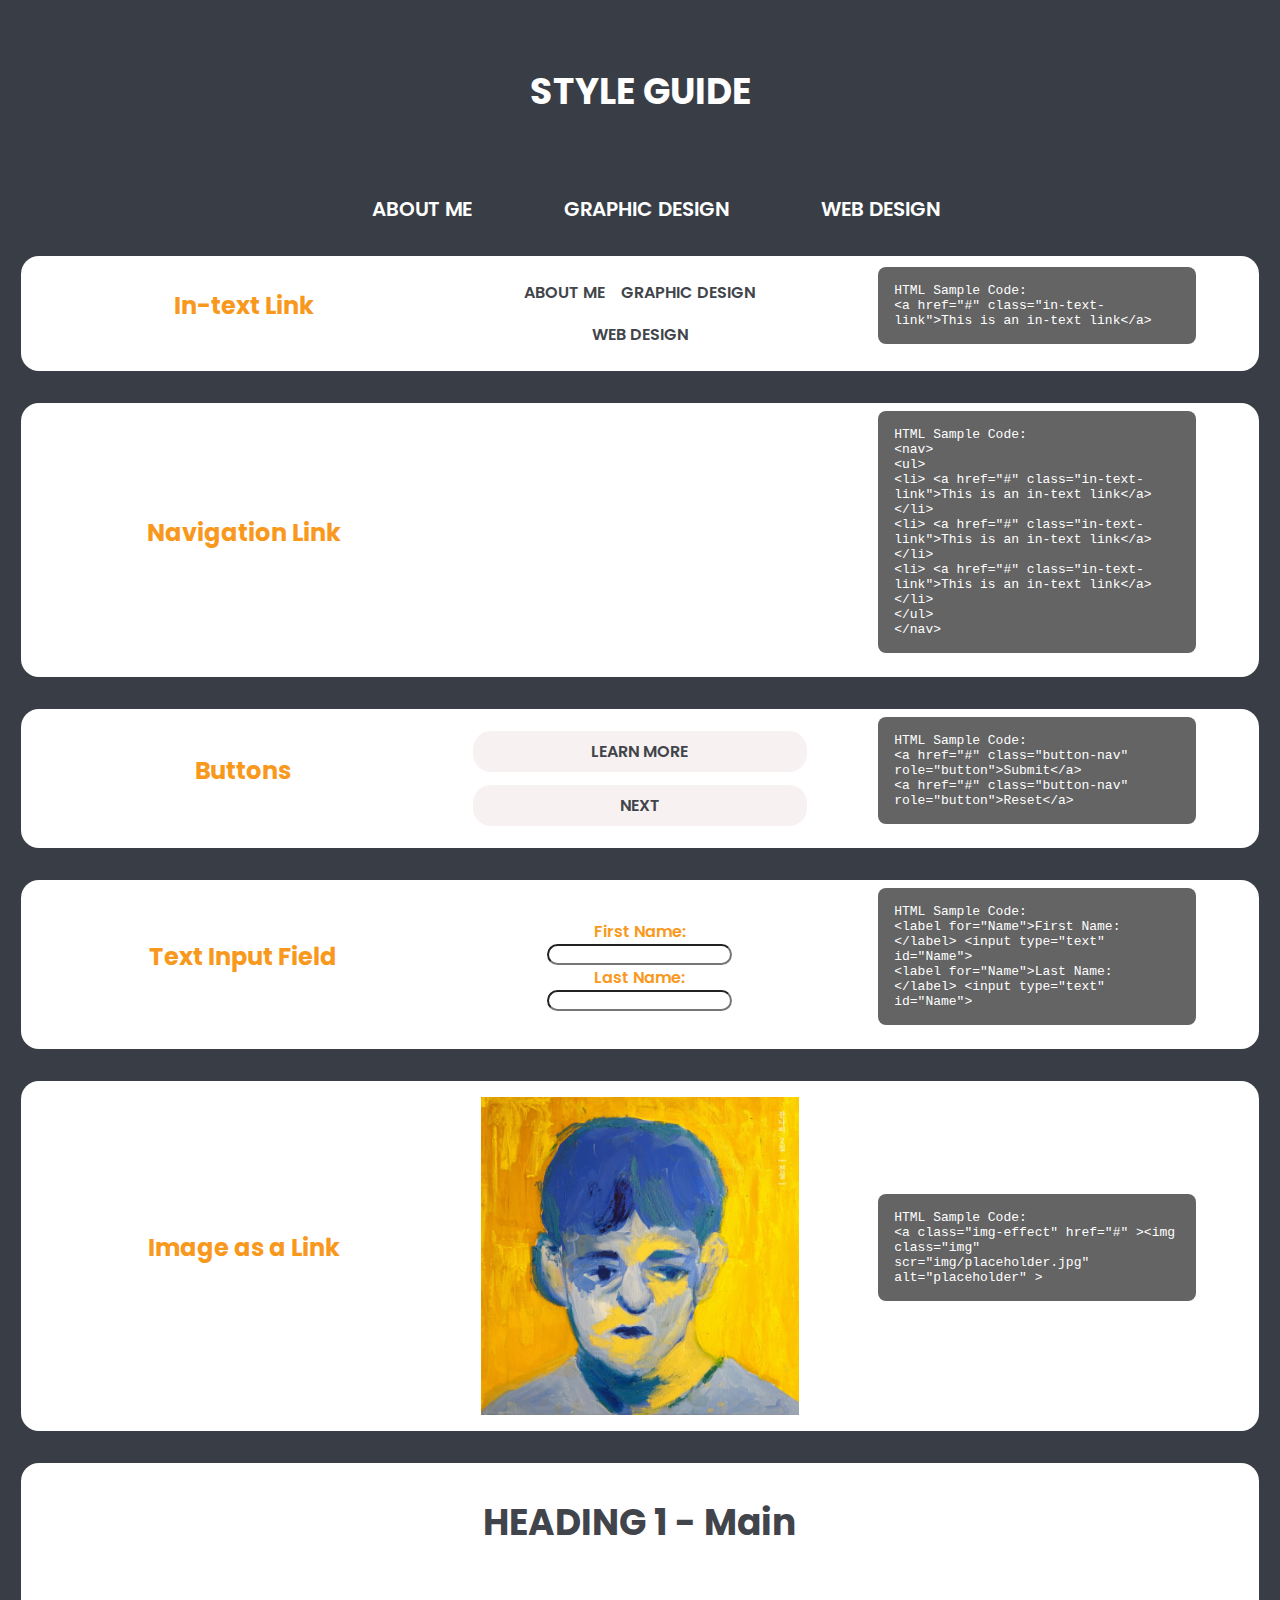
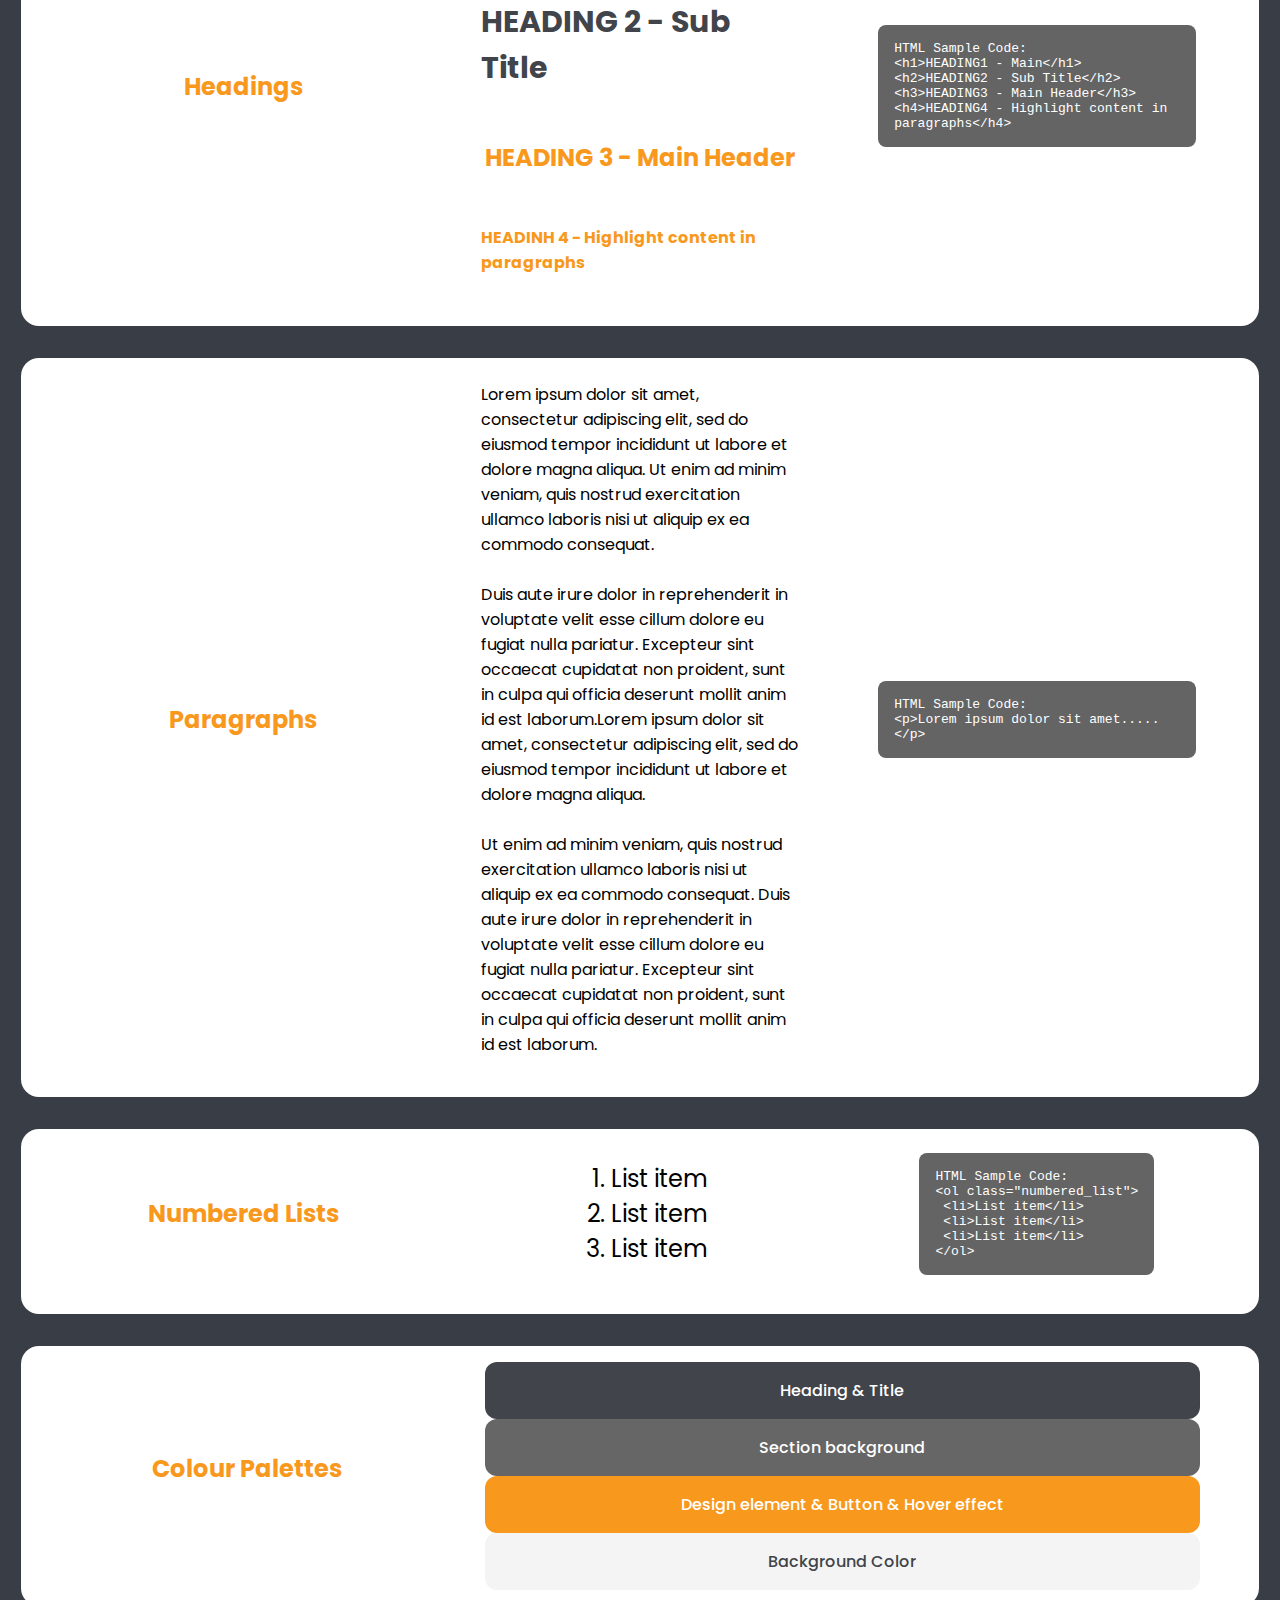
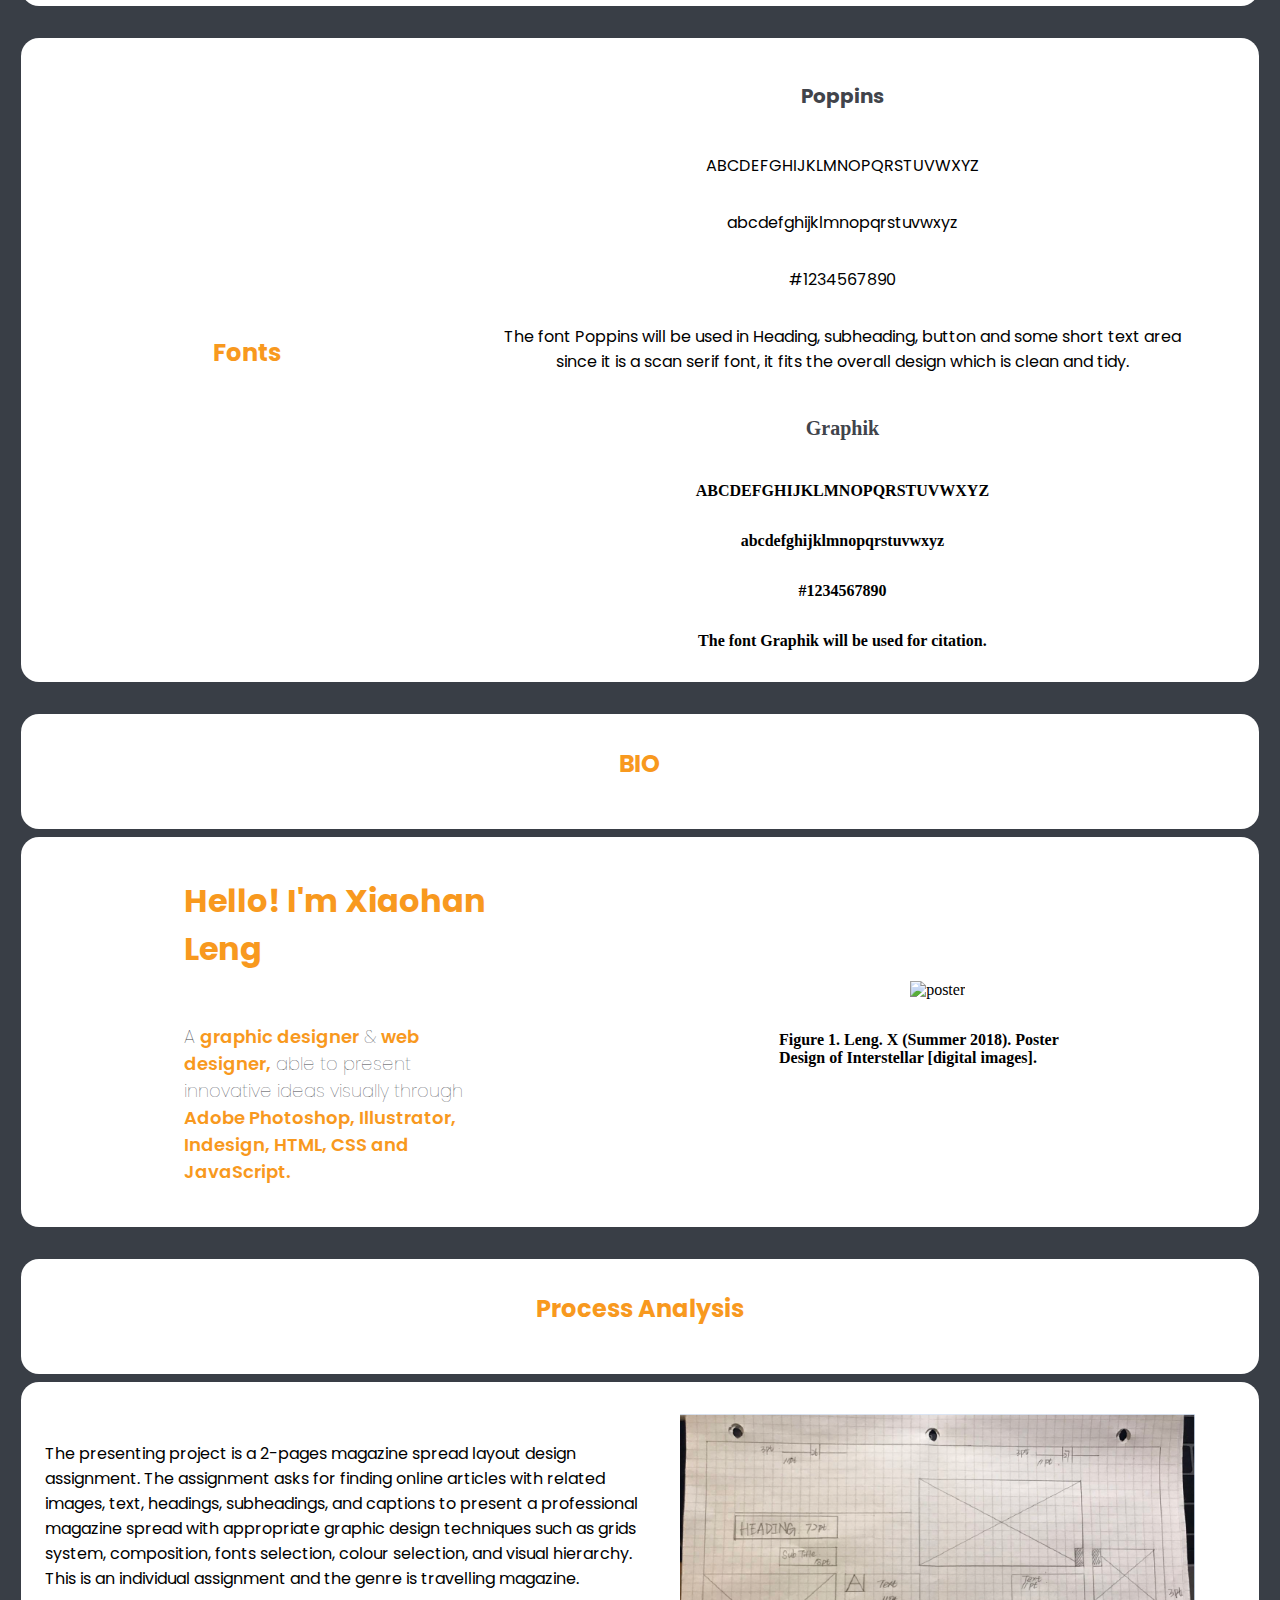
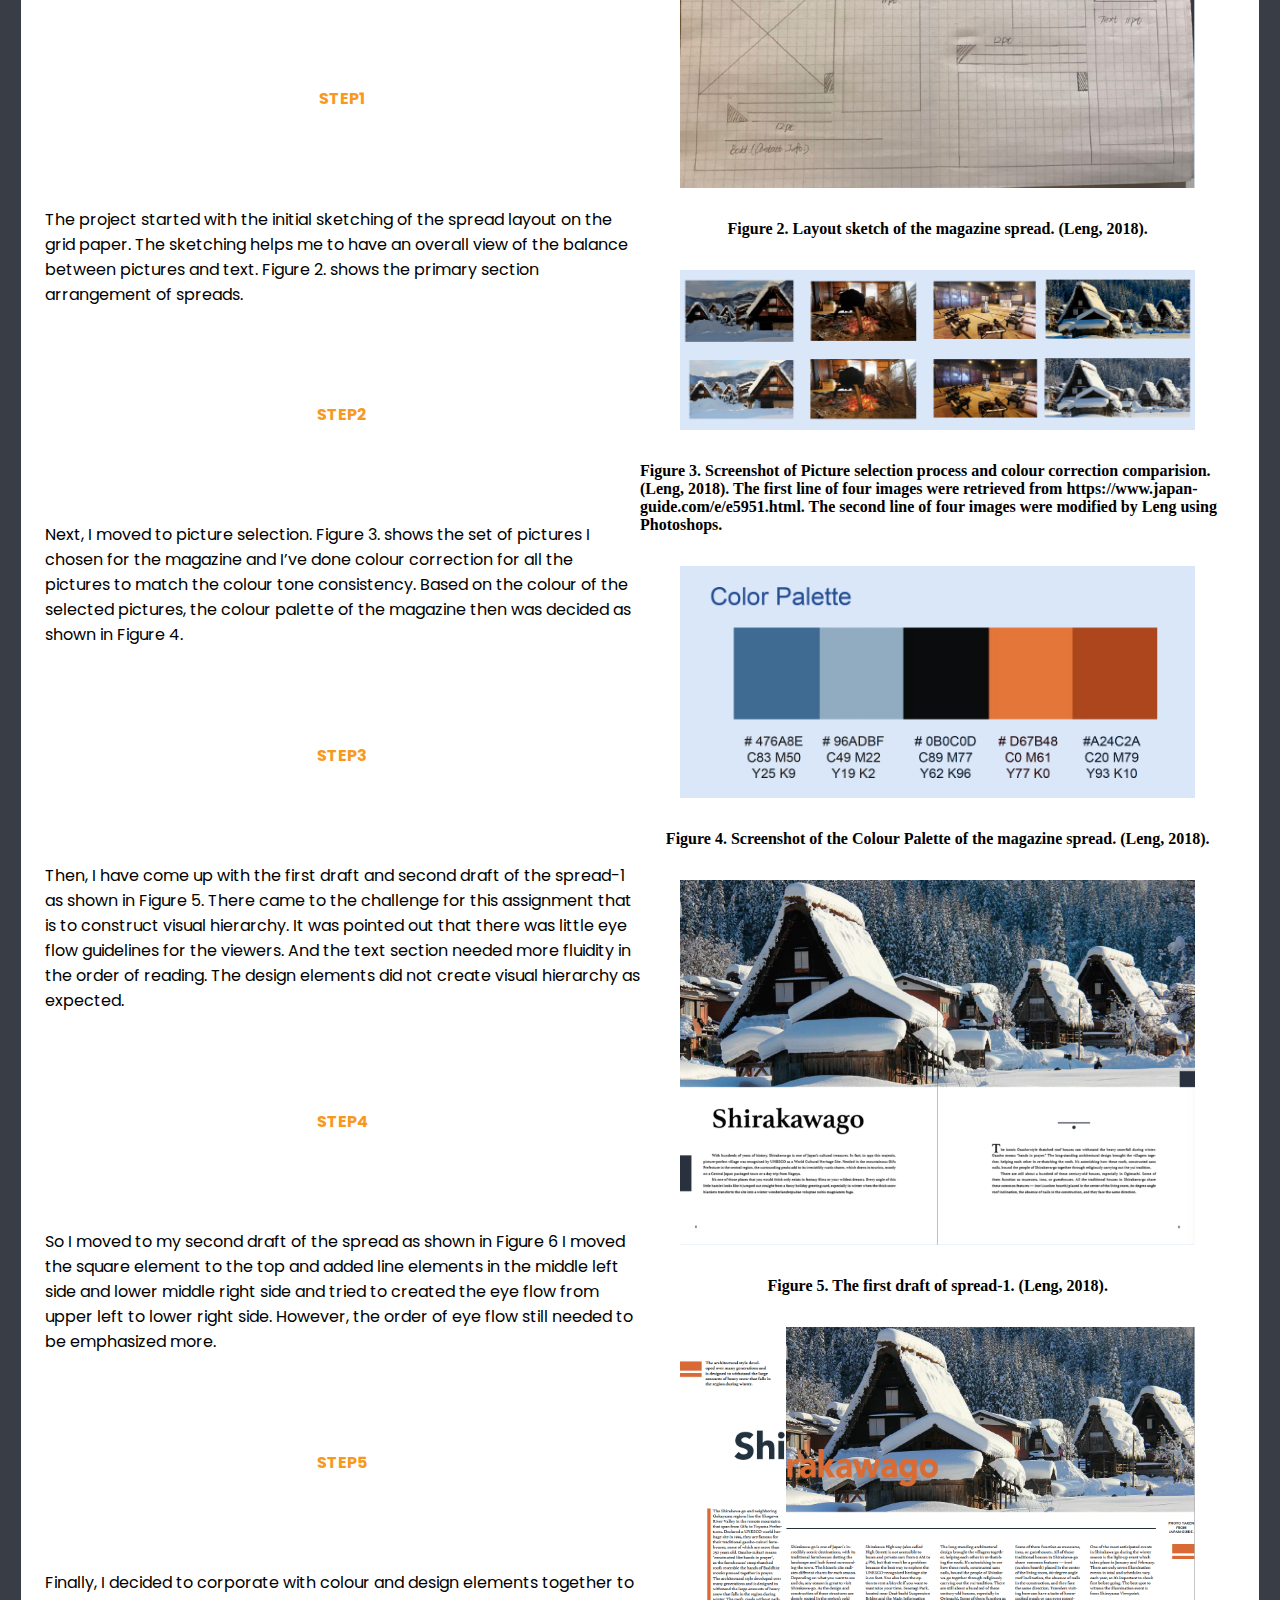
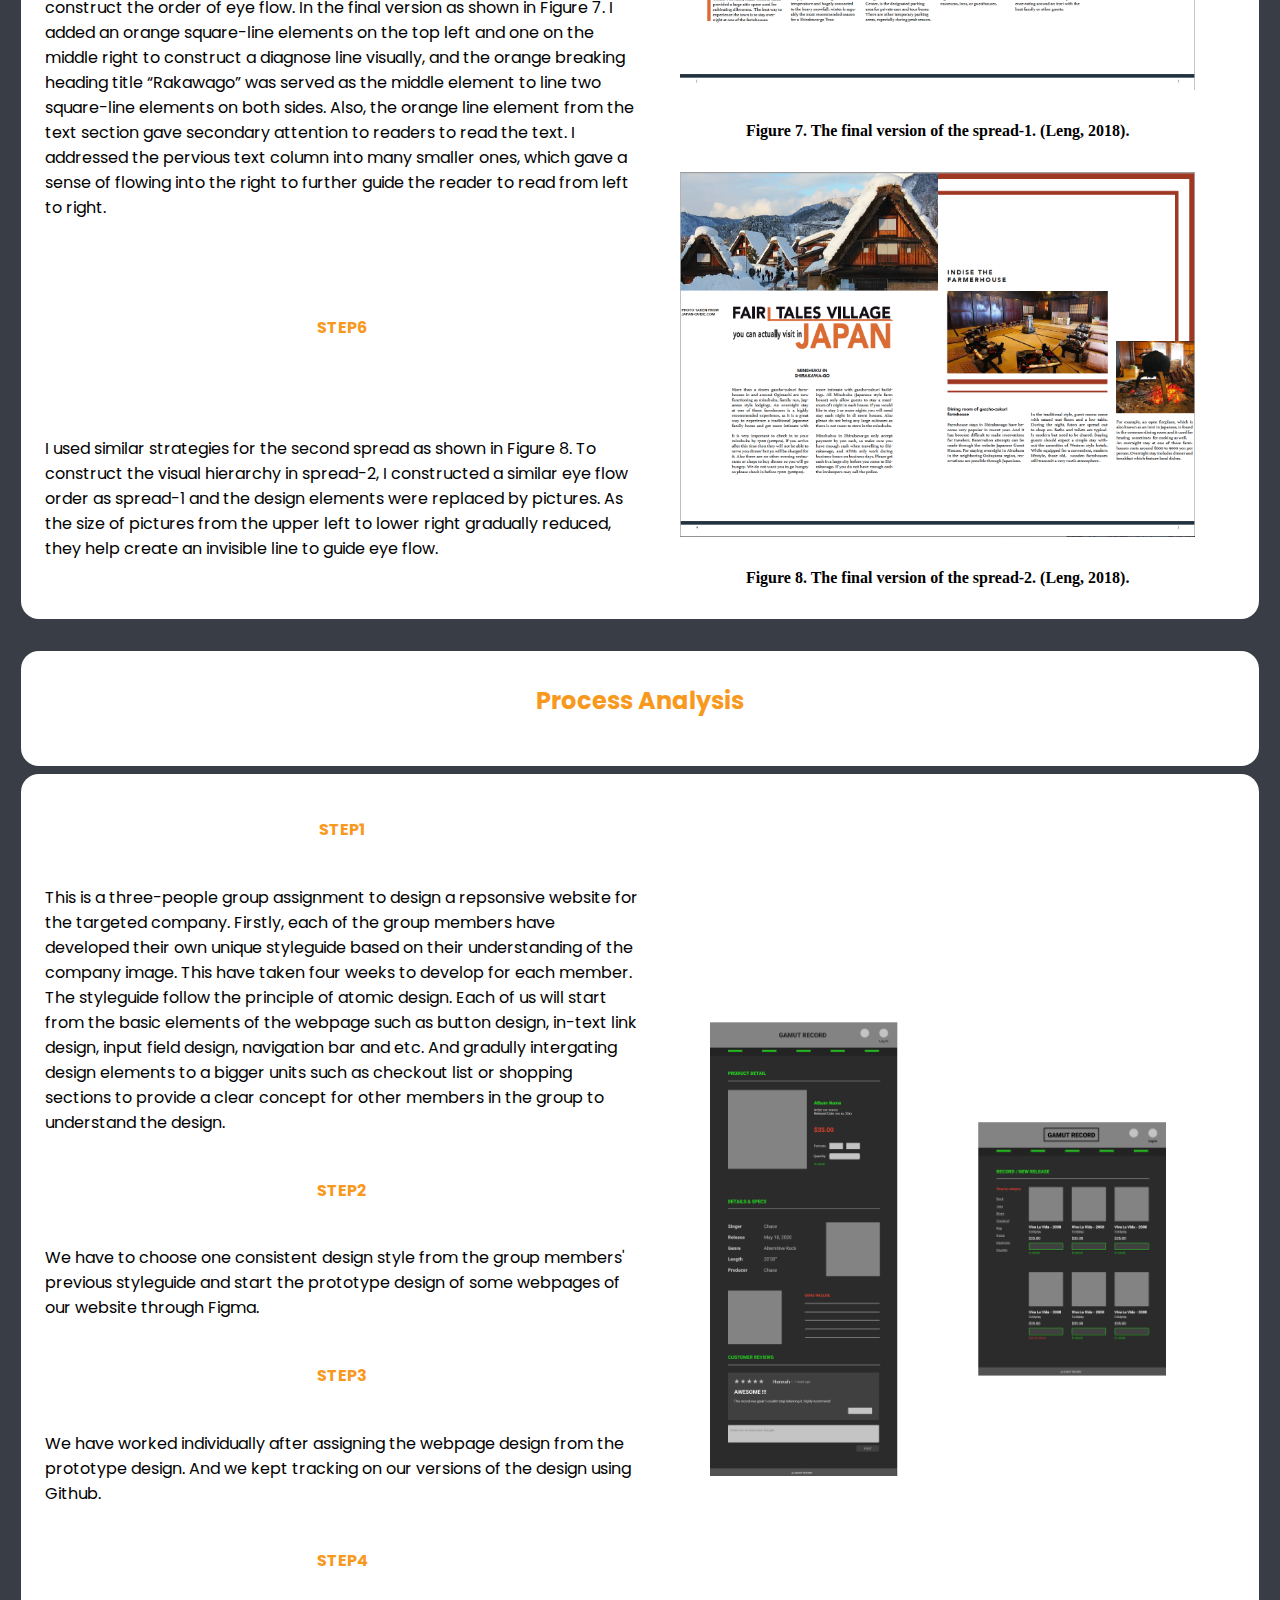
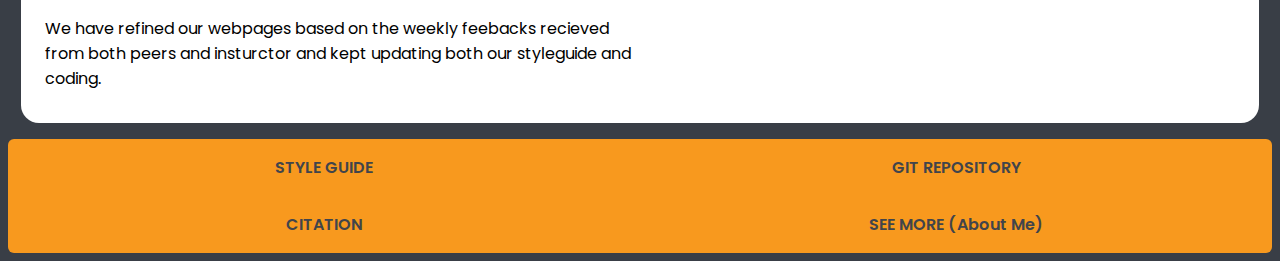
==== commit ddcc0ab2: "Add citation page" ====
--- a/index.html
+++ b/index.html
@@ -14,7 +14,7 @@
 	<header>
 
 		<div class="headTitle">
-			<h1> STYLE GUIDE</h1>
+			<h1 class="whiteTitle"> STYLE GUIDE</h1>
 		</div>
 
 
@@ -367,10 +367,12 @@
       			<h3>BIO</h3>
       		</div>
       	</div>
+        <div class="extraSpace"></div>
       	<div class="element-container">
       		<div class="element-col-1">
-      			<p>I’m Xiaohan Leng, a third-year SIAT (School of Interactive Arts & Technology)student from SFU. I’ve been focusing on developing skills in graphic design since university. Learning the ways of communicating in a visual manner and expressing ideas through visual elements is the biggest motivation for me to pursue being a graphic designer. Graphic design means a creative approach to arrange information graphically. It’s always enthusiastic for me to explore the possibility of typography, chromatology and layout design in information representation. And now I am able to present ideas visually by applying my skills in Adobe Photoshop, Illustrator, Indesign, HTML, CSS and JavaScript.
-      			</p>
+      			<h3 class="introTitle"> Hello! I'm Xiaohan Leng </h3>
+               <p class="processThin">A <span class="highlight">graphic designer</span> & <span class="highlight">web designer,</span> able to present innovative ideas visually through <span class="highlight">Adobe Photoshop, Illustrator, Indesign, HTML, CSS and JavaScript.</span> 
+               </p>
 
       		</div>
 
@@ -395,6 +397,7 @@
       		</div>
 
       	</div>
+        <div class="extraSpace"></div>
 
 		<div class="element-container">
 
@@ -531,14 +534,6 @@
 (Leng, 2018).</p>
       			</div>
 
-      			<div class="font-title">
-      				<figure>
-      				<img class="posterimg" src="img/draft2.png" alt="draft2">
-      			</figure>
-      			</div>
-      			<div class="font-title">
-      			<p class="Graphik">Figure 6. The second draft of spread-1. (Leng, 2018).</p>
-      			</div>
 
       			<div class="font-title">
       				<figure>
@@ -560,8 +555,6 @@
       			<p class="Graphik">Figure 8. The final version of the spread-2. (Leng, 2018).</p>
       			</div>
 
-
-
       		</div>
 
 
@@ -579,6 +572,8 @@
       		</div>
 
 		</div>
+
+    <div class="extraSpace"></div>
 
 
 		<div class="element-container">
@@ -620,7 +615,6 @@
 			</div>
       			
       	
-
       		<div class="element-col-processA">
       			<div class="p2-title">
 
@@ -628,12 +622,7 @@
       				<img class="posterimg" src="img/p2/01.png" alt="01">
       			</figure>
       			</div>
-      			<div class="p2-title">
-
-      			<figure>
-      				<img class="posterimg" src="img/p2/02.png" alt="02">
-      			</figure>
-      			</div>
+      		
       			<div class="p2-title">
 
       			<figure>
@@ -641,22 +630,11 @@
       			</figure>
       			</div>
 
-      			<div class="p2-title">
-      			<figure>
-      				<img class="posterimg" src="img/p2/04.png" alt="04">
-      			</figure>
-      			</div>
-
 
       		</div>
       	</div>
 
-	
-
      </section>
-
-
-
 
 
   <footer>
--- a/css/main.css
+++ b/css/main.css
@@ -375,10 +375,16 @@
 	font-family:"Poppins";
 }
 
+div.extraSpace{
+
+	padding-bottom: 0.5rem;
+	display:flex;
+	width:100%;
+}
+
 div.element-container{
 
 	display:flex;
-
 	padding-right: 1.5rem;
 	padding-left: 1.5rem;
 	flex-wrap: wrap;
@@ -478,6 +484,18 @@
 
 div.element-col-1-white{
 	padding-top: 1rem;
+	width:68%;
+	height:50%;
+	text-align:left;
+	display:flex;
+	justify-content: center;
+	align-items: center;
+	flex-wrap:wrap;
+
+}
+
+div.element-col-1-white-cha{
+
 	width:68%;
 	height:50%;
 	text-align:left;
@@ -805,9 +823,19 @@
 	font-family:"Poppins";
 }
 
+.whiteTitle{
+	color:white;
+}
+
 .mobile_menu {
      display: none;
  }
+
+ a.citationLink{
+ 	font-family: Graphik;
+ 	font-size:16px;
+ }
+
 
 
  @media only screen and (max-width: 700px) {
@@ -877,10 +905,7 @@
 
     flex-direction:column;
     width:100%;
-
     margin:auto;
- 
- 
     justify-content: space-around;
   }
 
@@ -914,7 +939,7 @@
 
   }
 
-   div.service-col-1{
+  div.service-col-1{
 
   	width:100%;
   	flex-direction:row;
@@ -922,7 +947,7 @@
 
   }
 
-     div.service-col-1-non{
+   div.service-col-1-non{
 
   	width:100%;
   	flex-direction:row;
@@ -948,6 +973,13 @@
   }
 
    div.element-col-1-white{
+
+  	width:94%;
+  	flex-direction:row;
+
+  }
+
+   div.element-col-1-white-cha{
 
   	width:94%;
   	flex-direction:row;
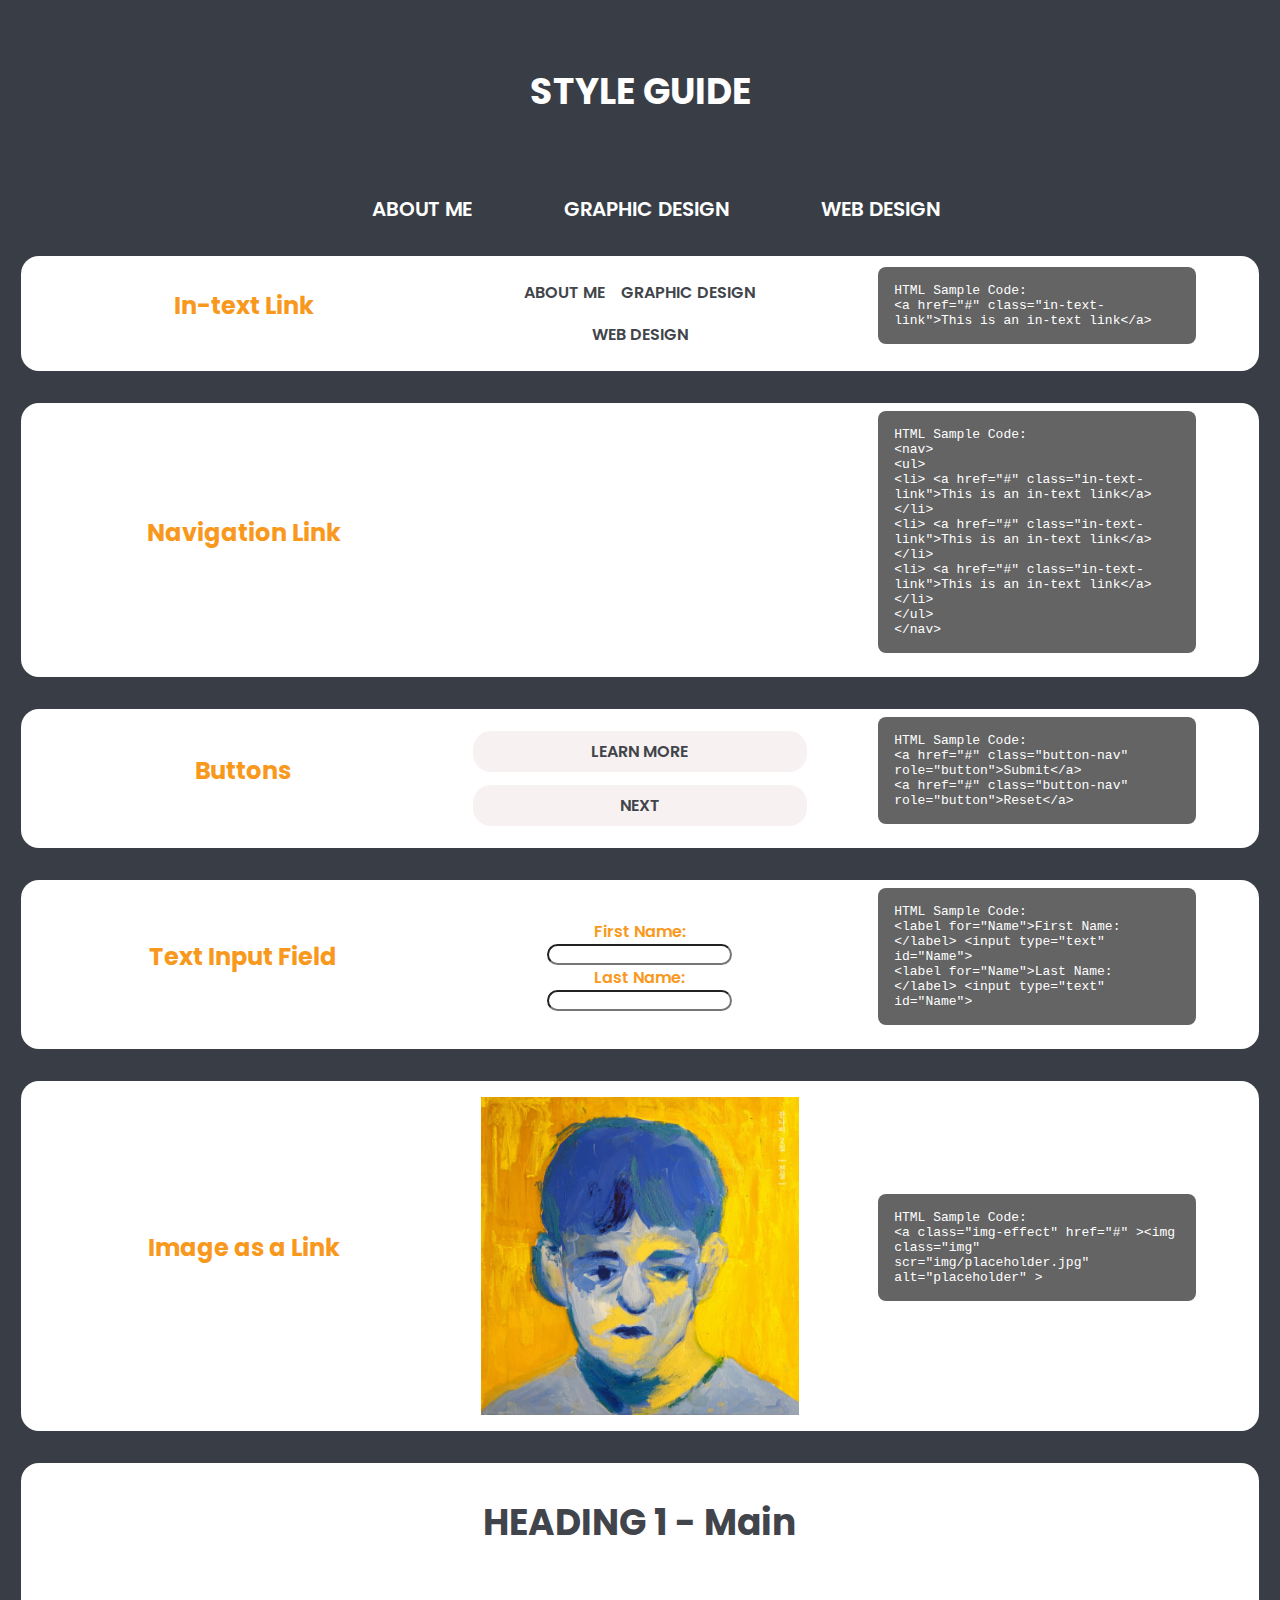
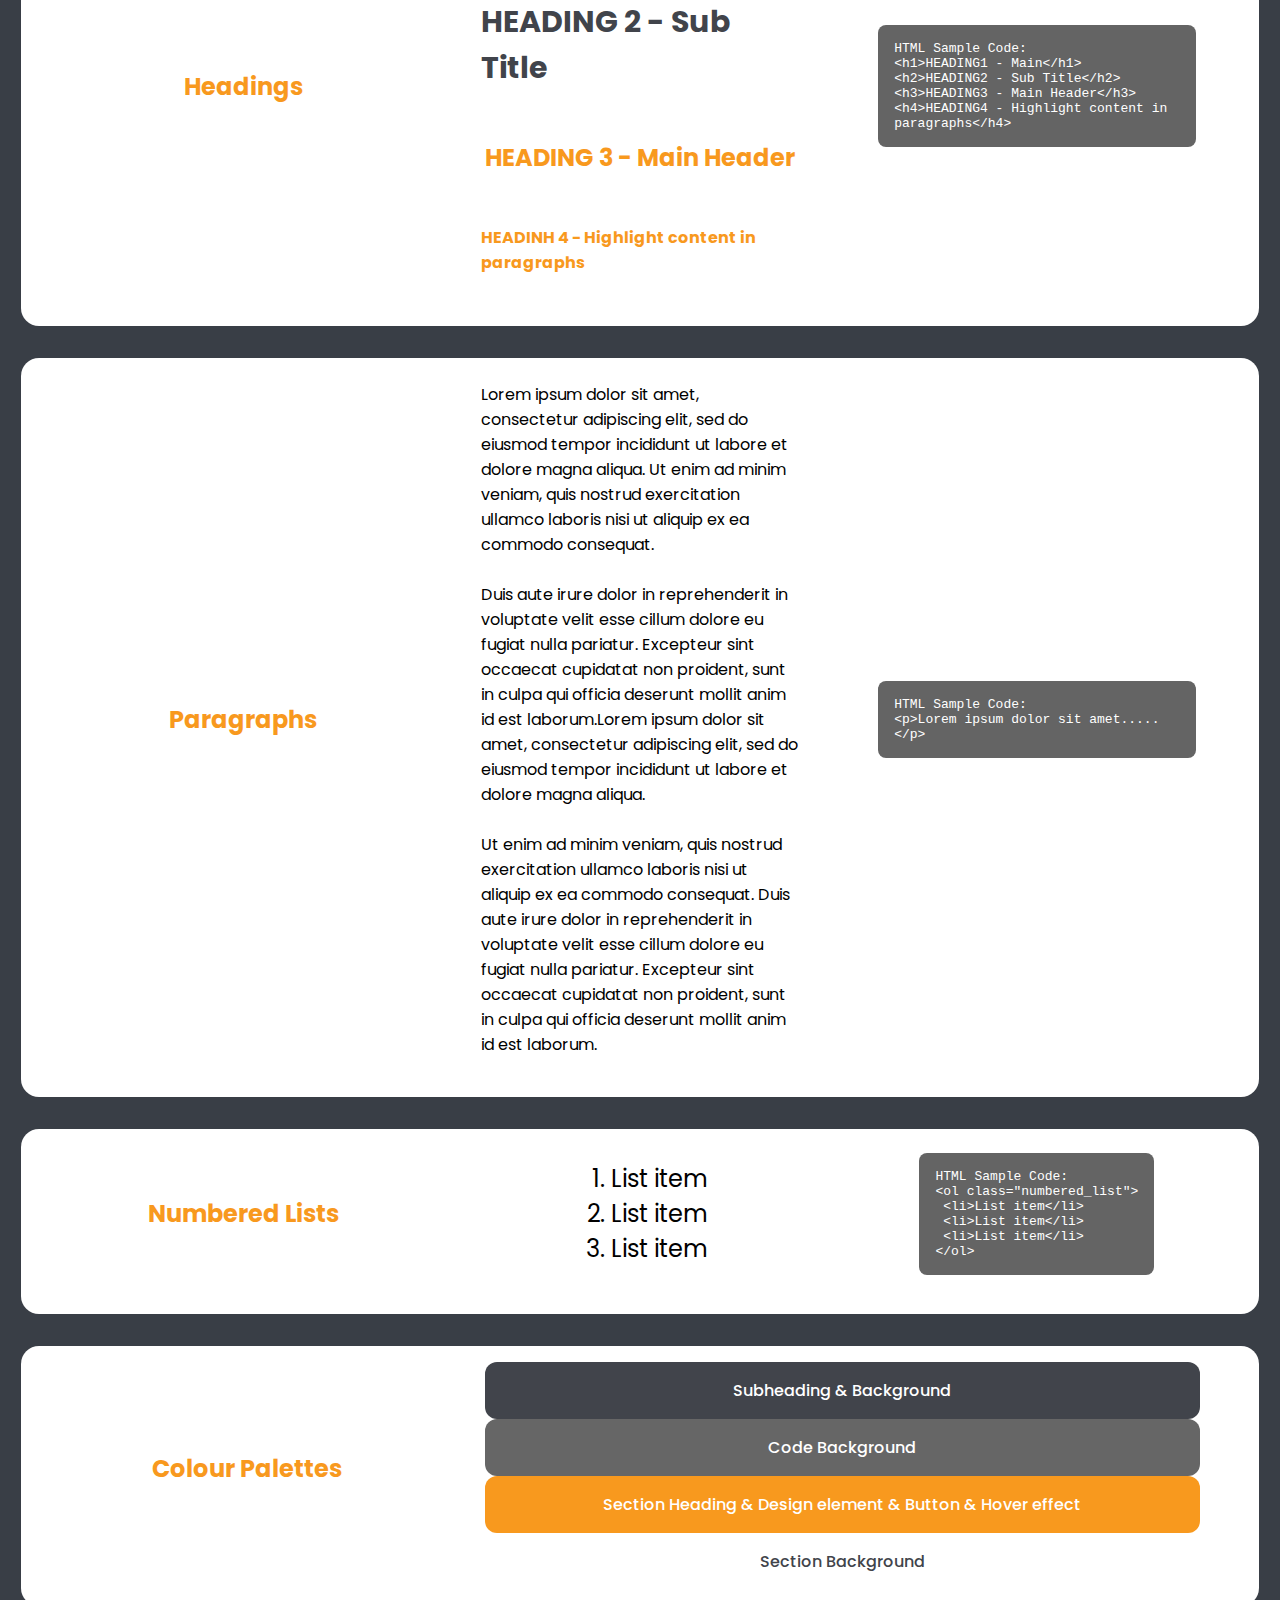
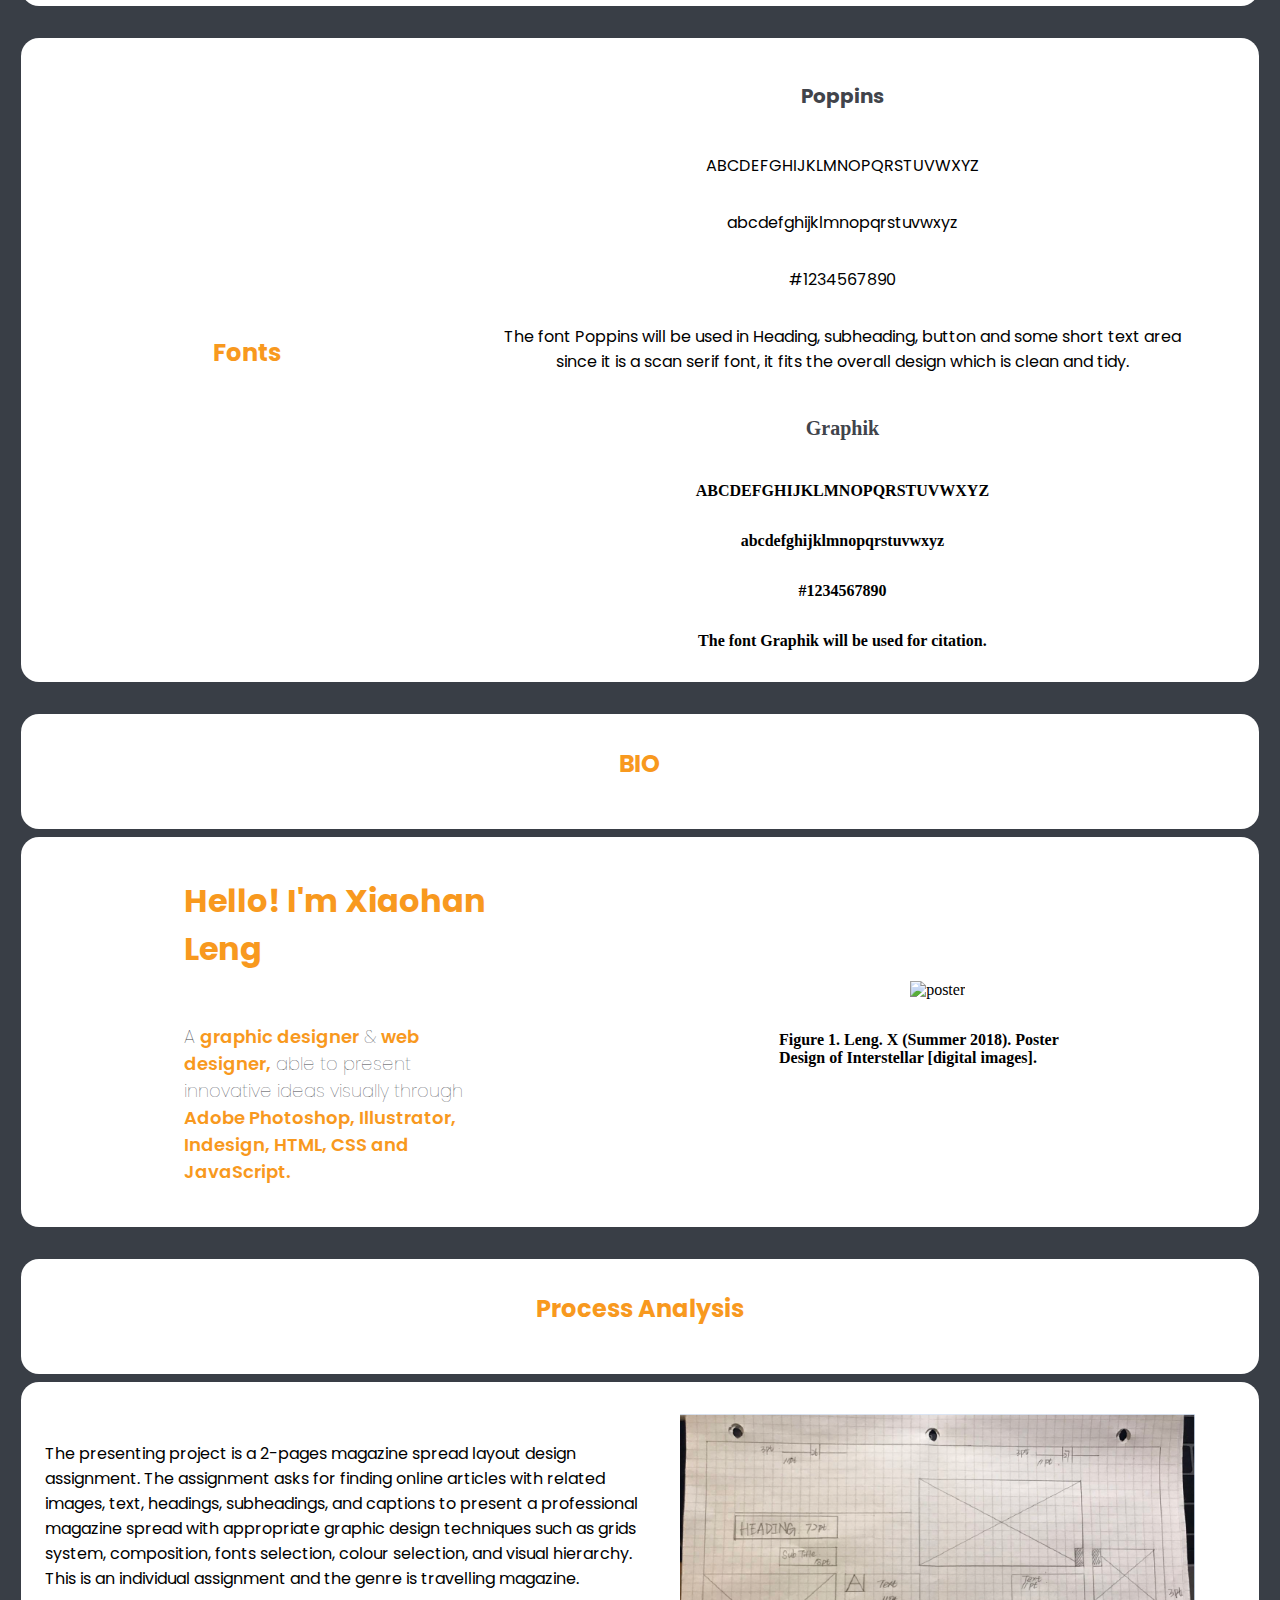
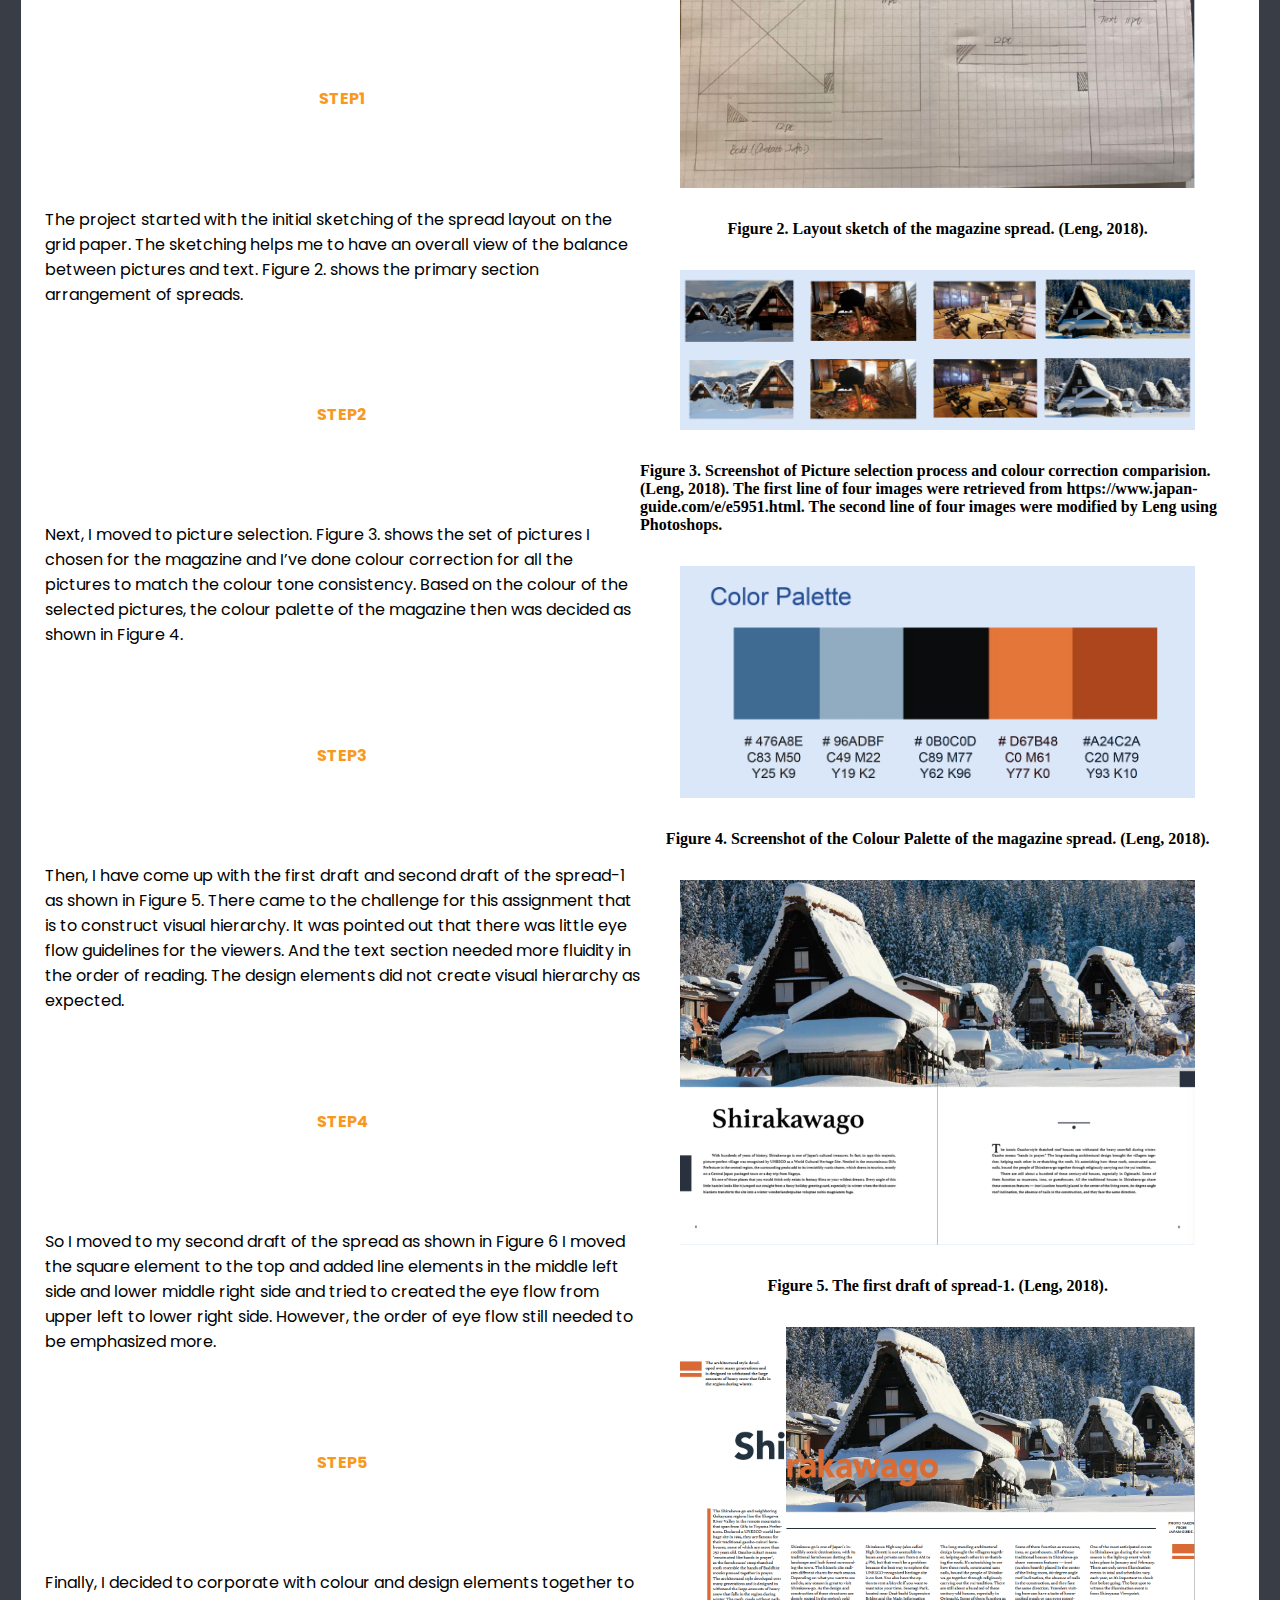
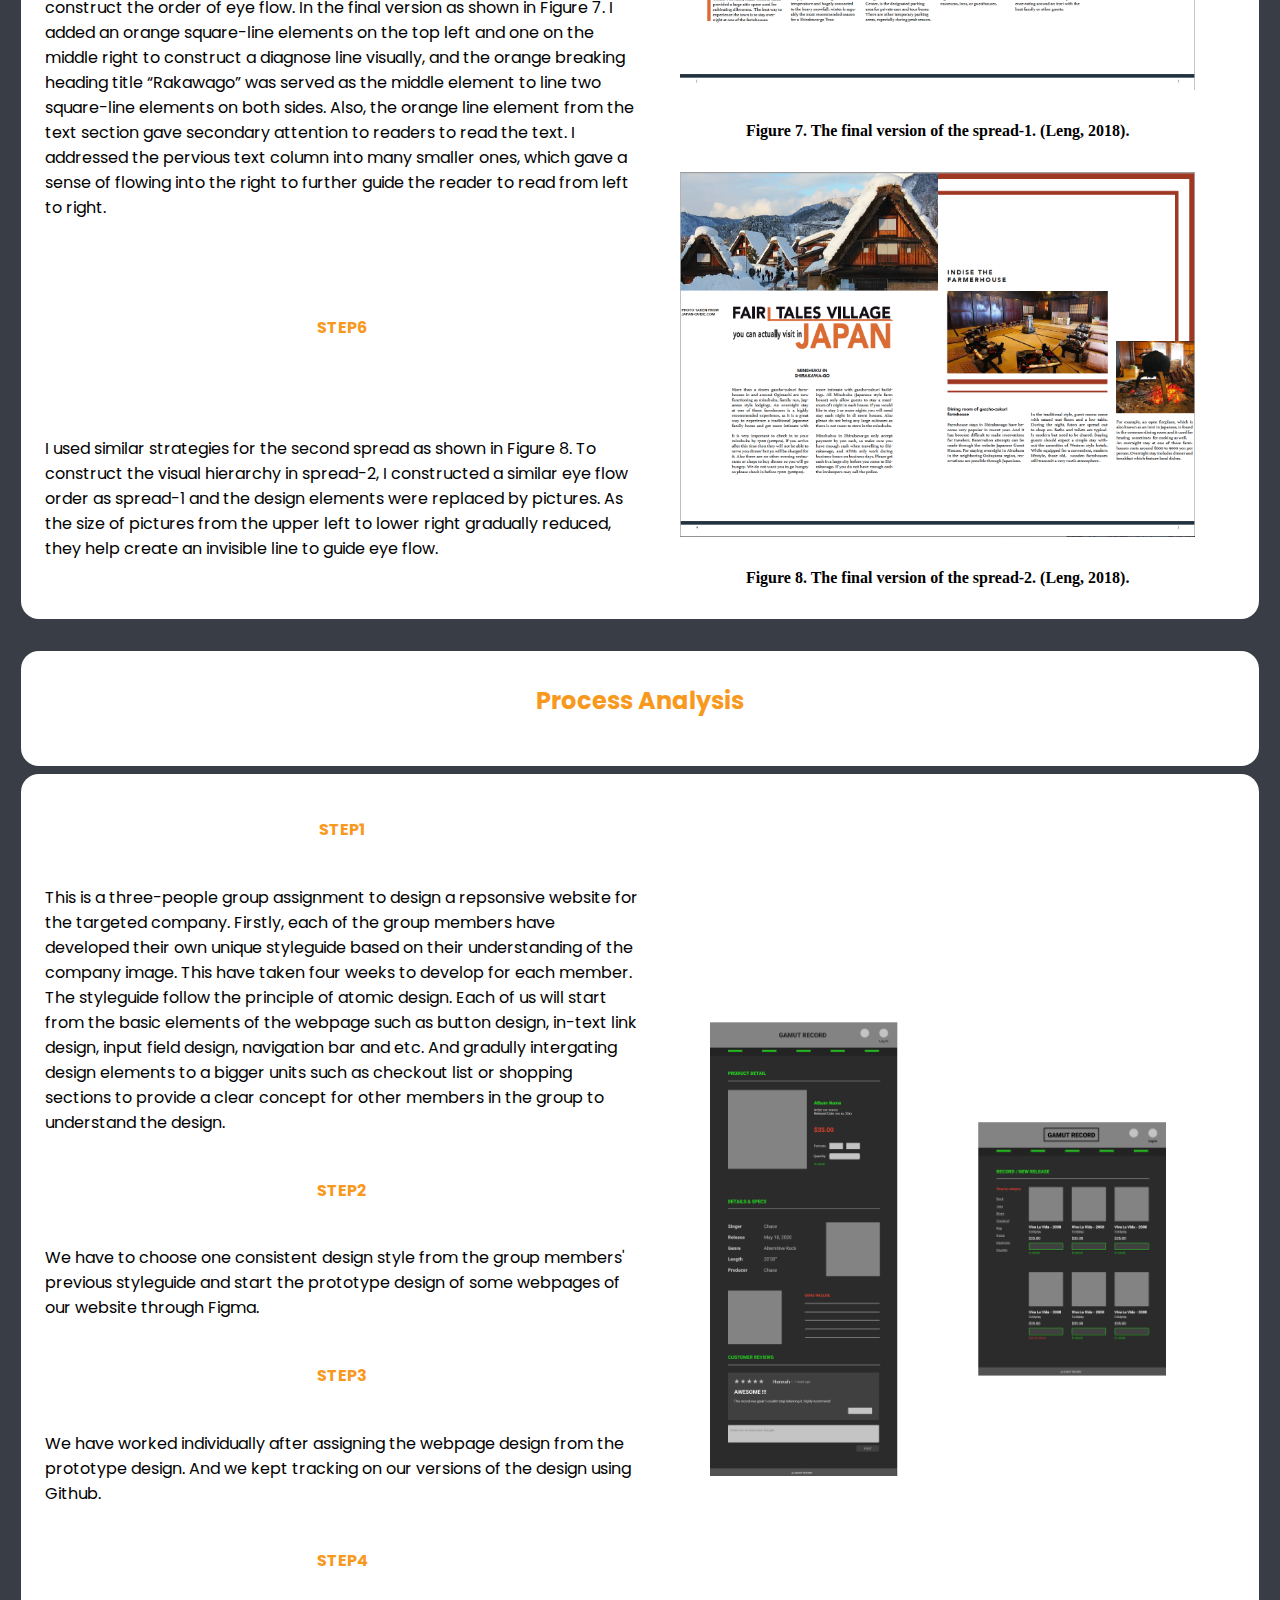
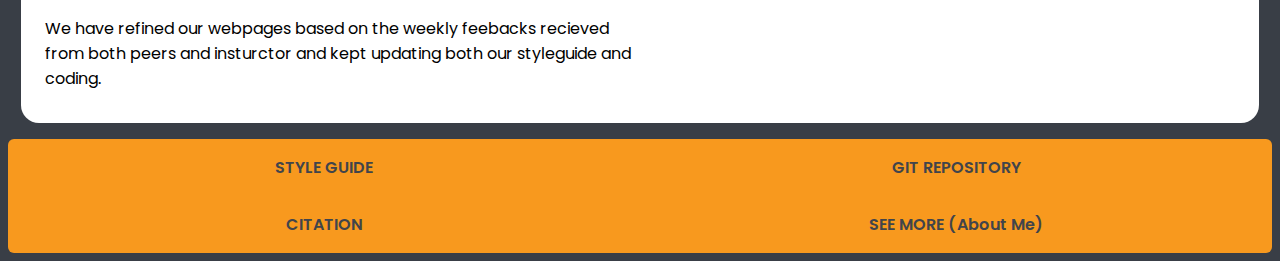
==== commit 03f4804e: "Update StyleGuide" ====
--- a/index.html
+++ b/index.html
@@ -56,7 +56,10 @@
 				<h3> Navigation Link</h3>
 	    	</div>
 
-	    	<div class="element-col-nav-2">
+        
+
+	    	<div class="element-col-1">
+     
 				<nav>
 	       			<ul>        
         				<li><a href="aboutMe.html">ABOUT ME</a></li>
@@ -64,7 +67,10 @@
         				<li><a href="aboutMe.html">WEB DESIGN</a></li>
           			</ul>
 				</nav>
+    
 		    </div>
+
+
 
 		    <div class="element-col-1">
 				<code>
@@ -287,26 +293,26 @@
               <div class="grey">
               
                 
-                <p>Heading & Title</p>
+                <p>Subheading & Background</p>
               </div>
      
     
 
               <div class="light-grey">
    
-                <p>Section background </p>
+                <p>Code Background </p>
               </div>
        
   
               <div class="purple">
         
-                <p>Design element & Button & Hover effect</p>
+                <p>Section Heading & Design element & Button & Hover effect</p>
               </div>
      
        
               <div class="BluishV">
       
-                <p>Background Color</p>
+                <p>Section Background</p>
               </div>
       
         </div>
--- a/css/main.css
+++ b/css/main.css
@@ -352,7 +352,7 @@
 	border-radius: 12px;
 	width:100%;
 	height:25%;
-  background-color:#f4f4f4;
+  background-color:white;
   display: flex;
   flex-wrap: wrap;
   justify-content: center;
@@ -571,6 +571,7 @@
 	align-items: center;
 	flex-wrap:wrap;
 }
+
 
 section.divider{
 	padding-top: 1rem;
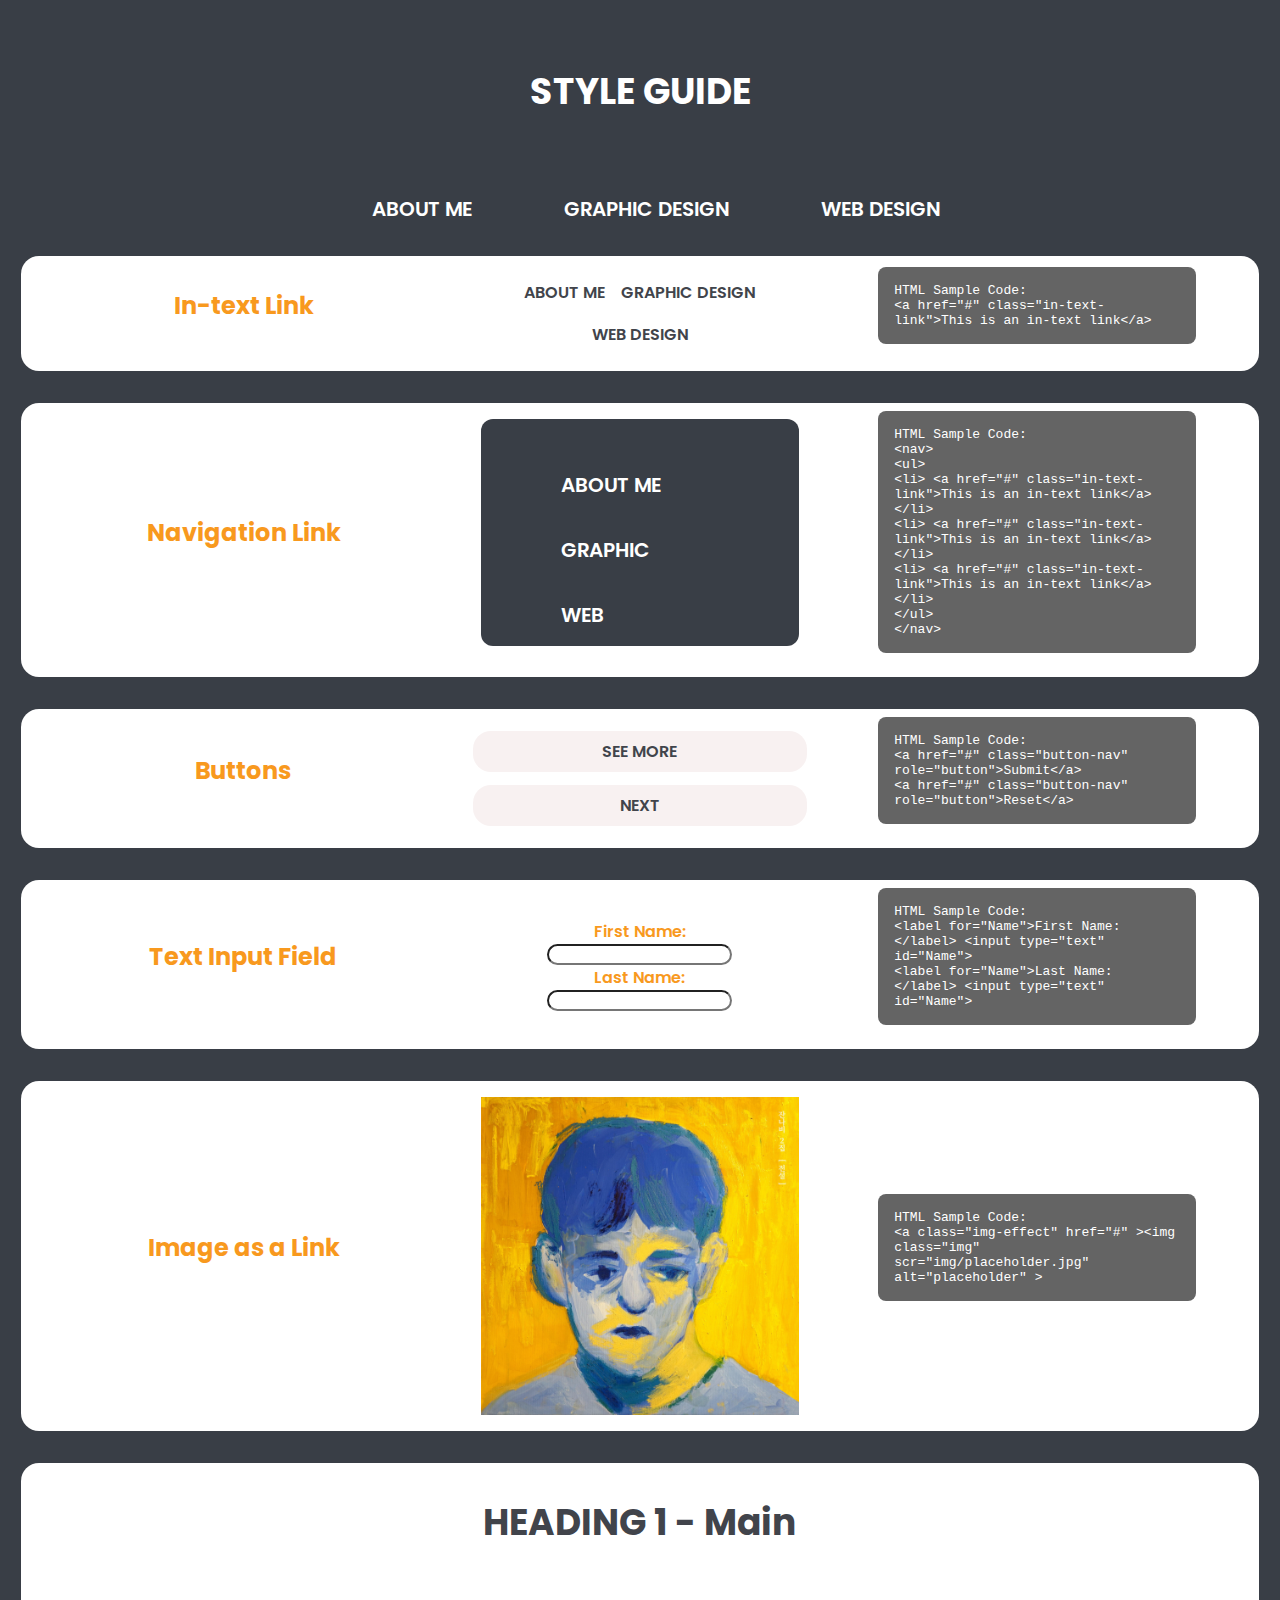
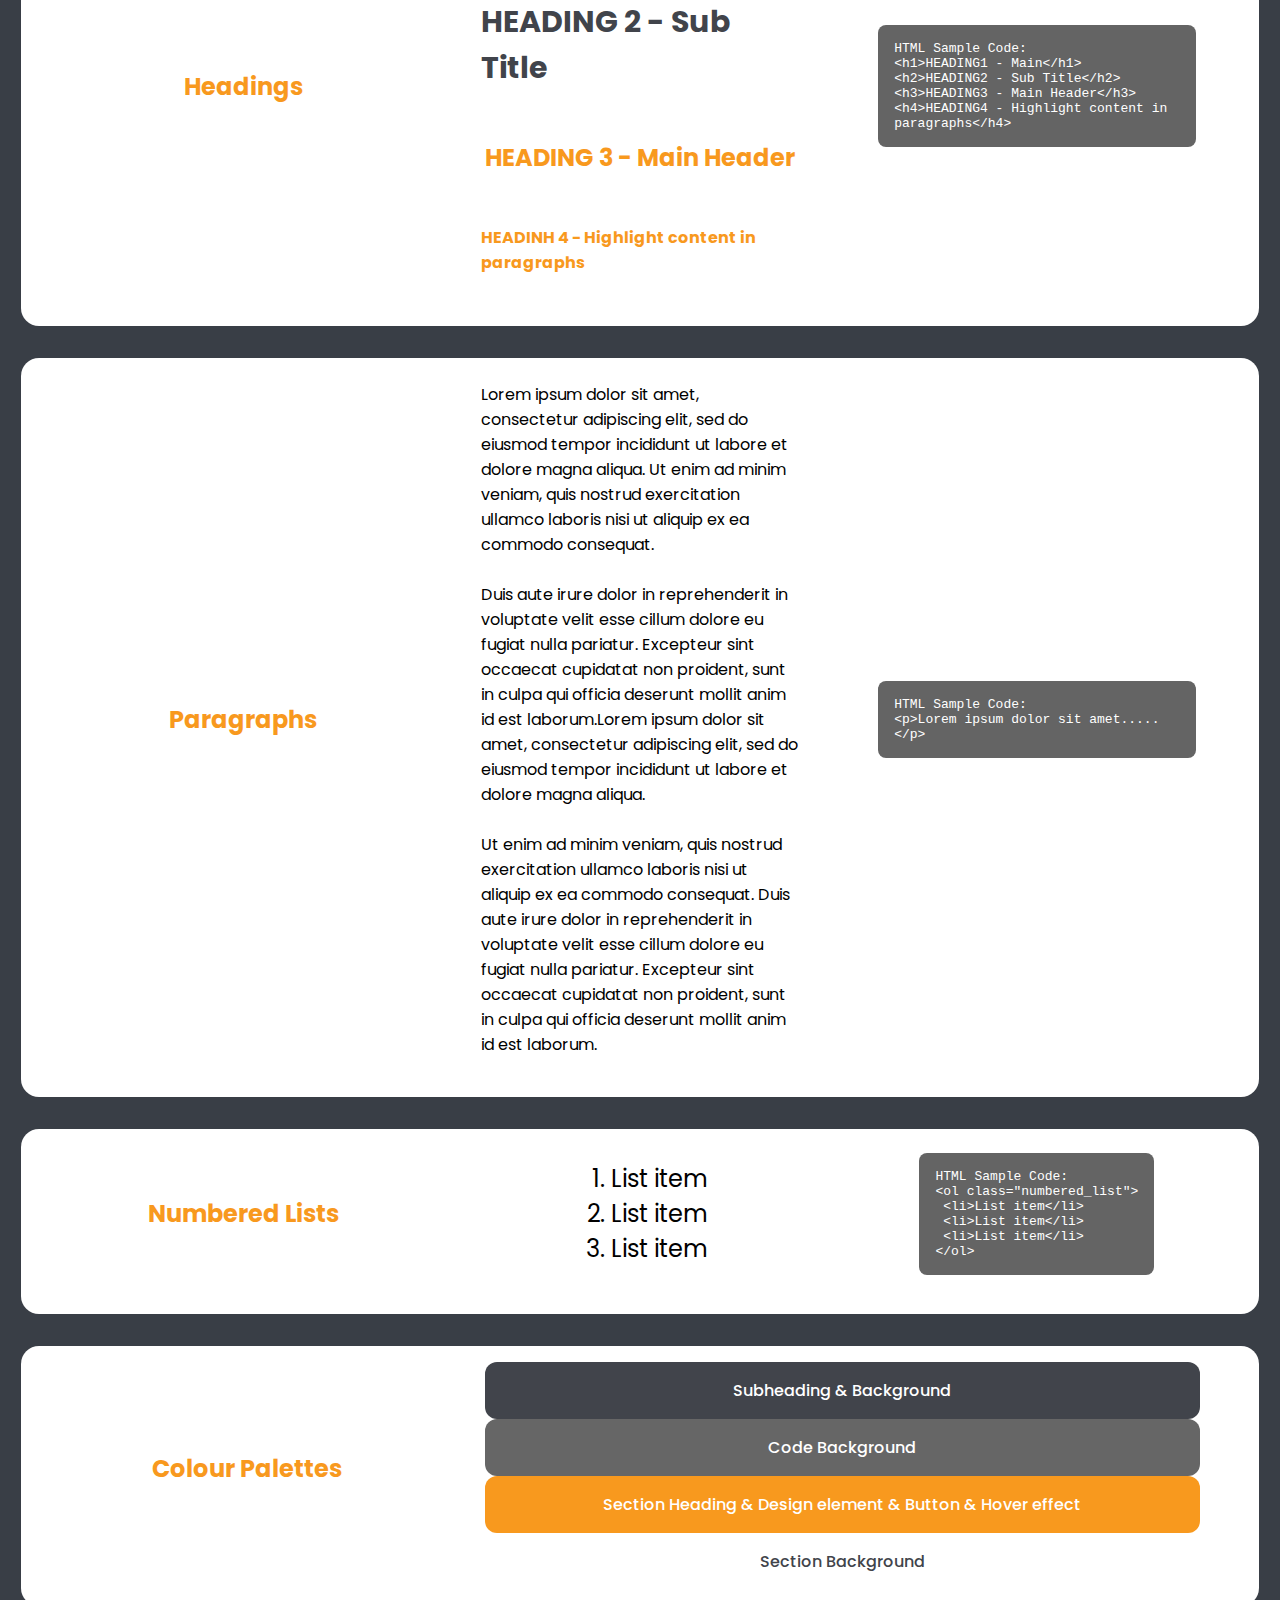
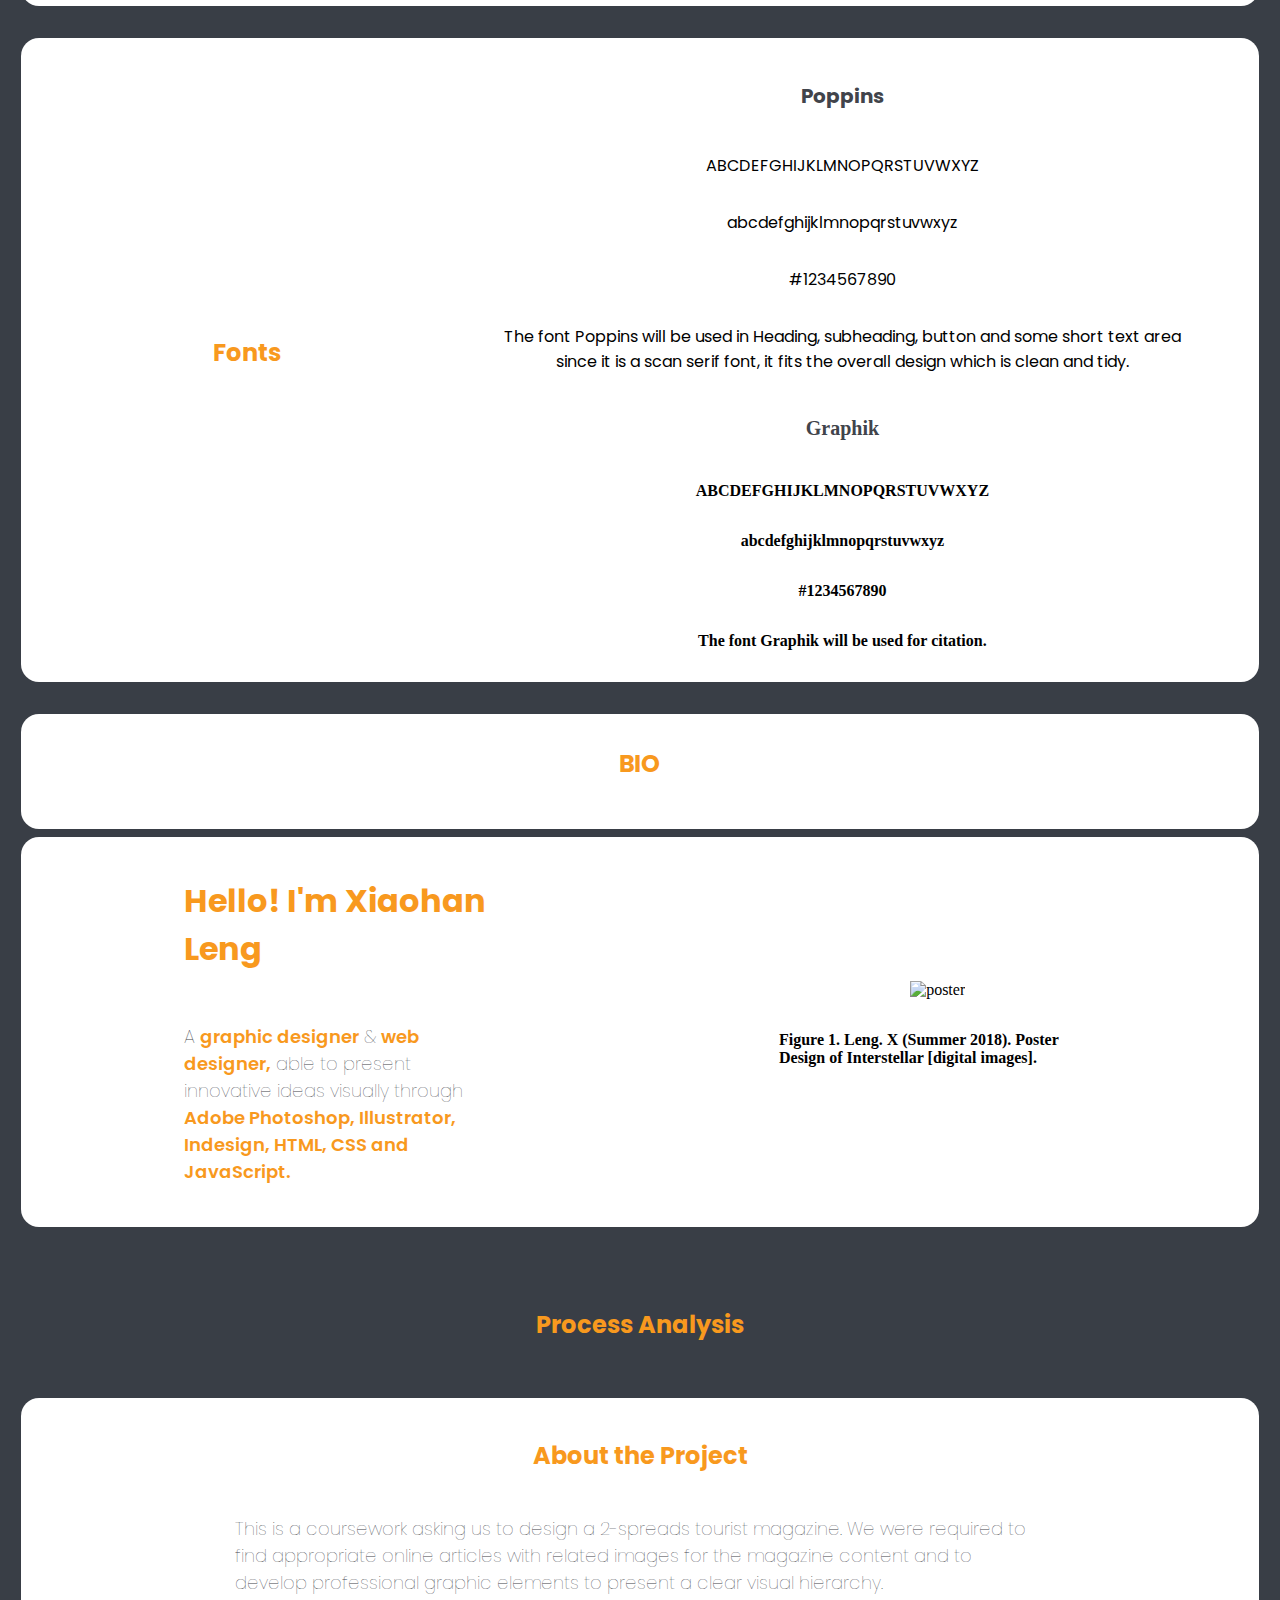
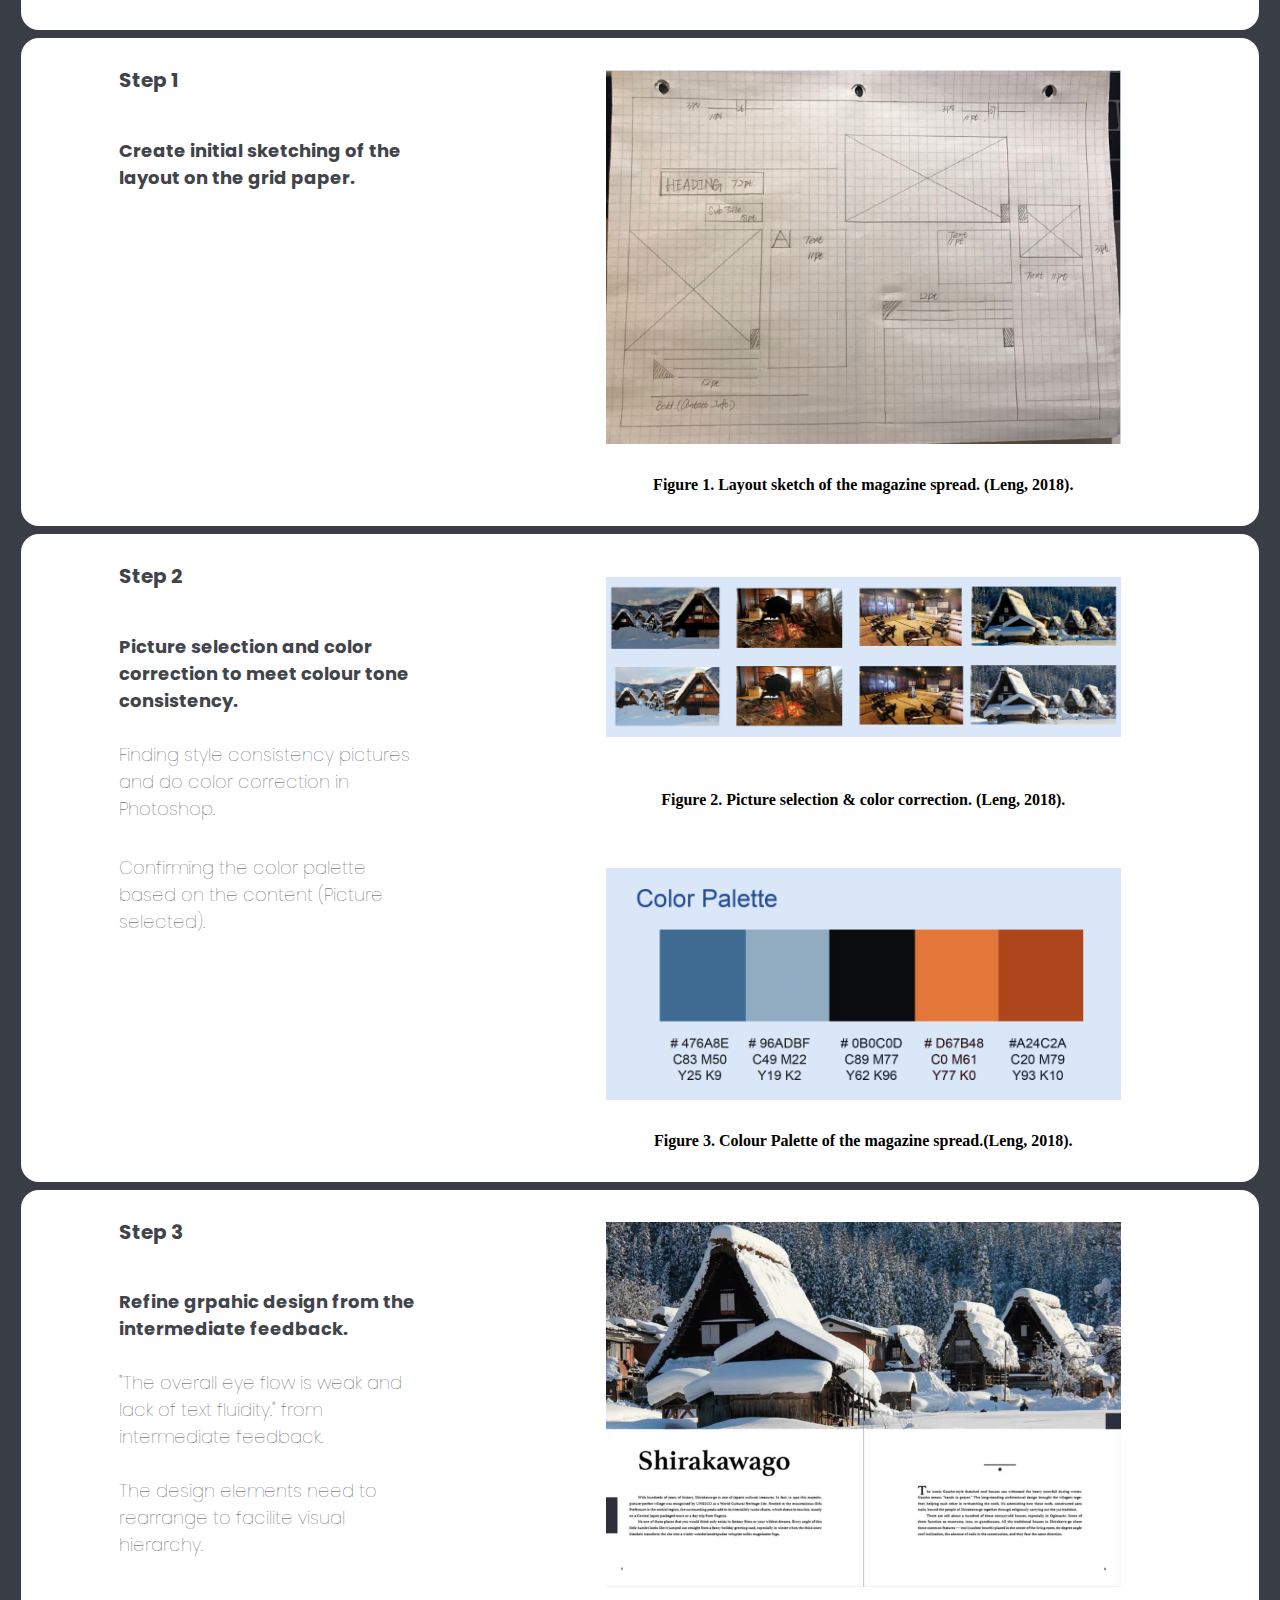
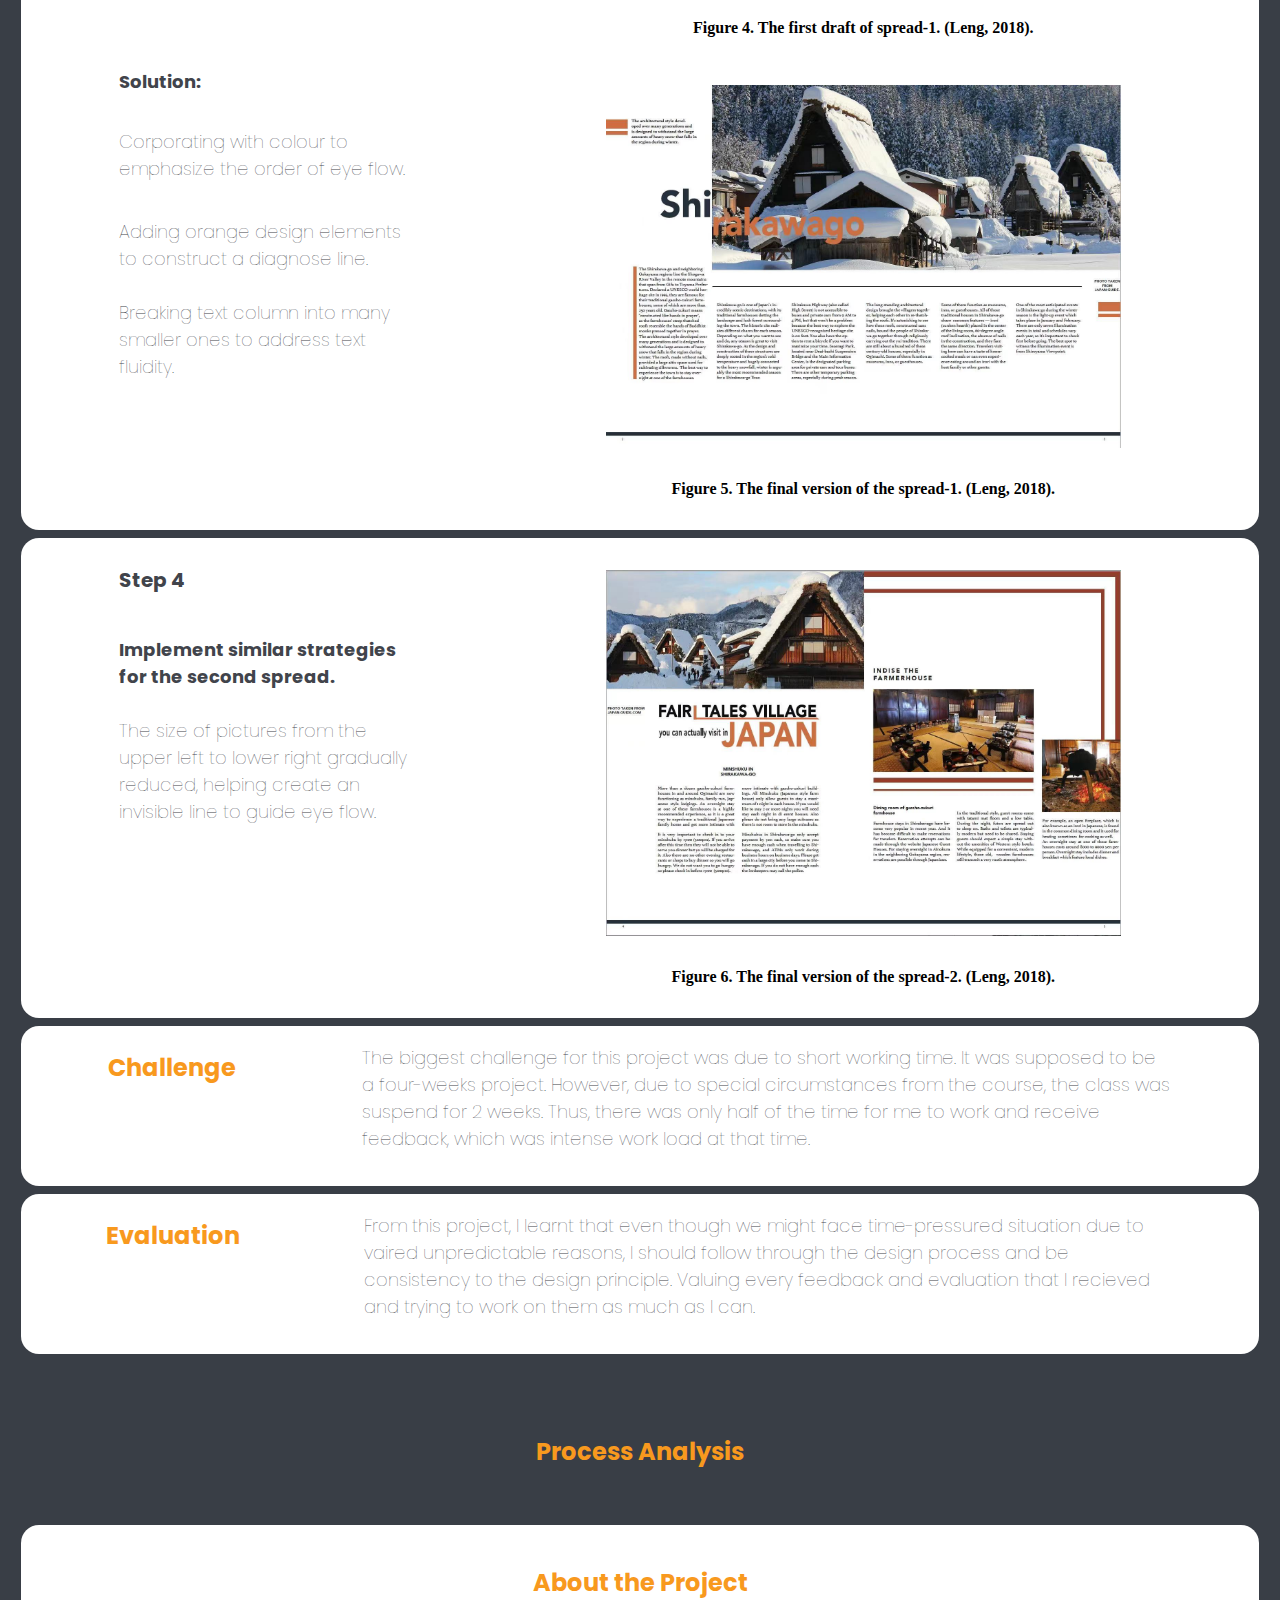
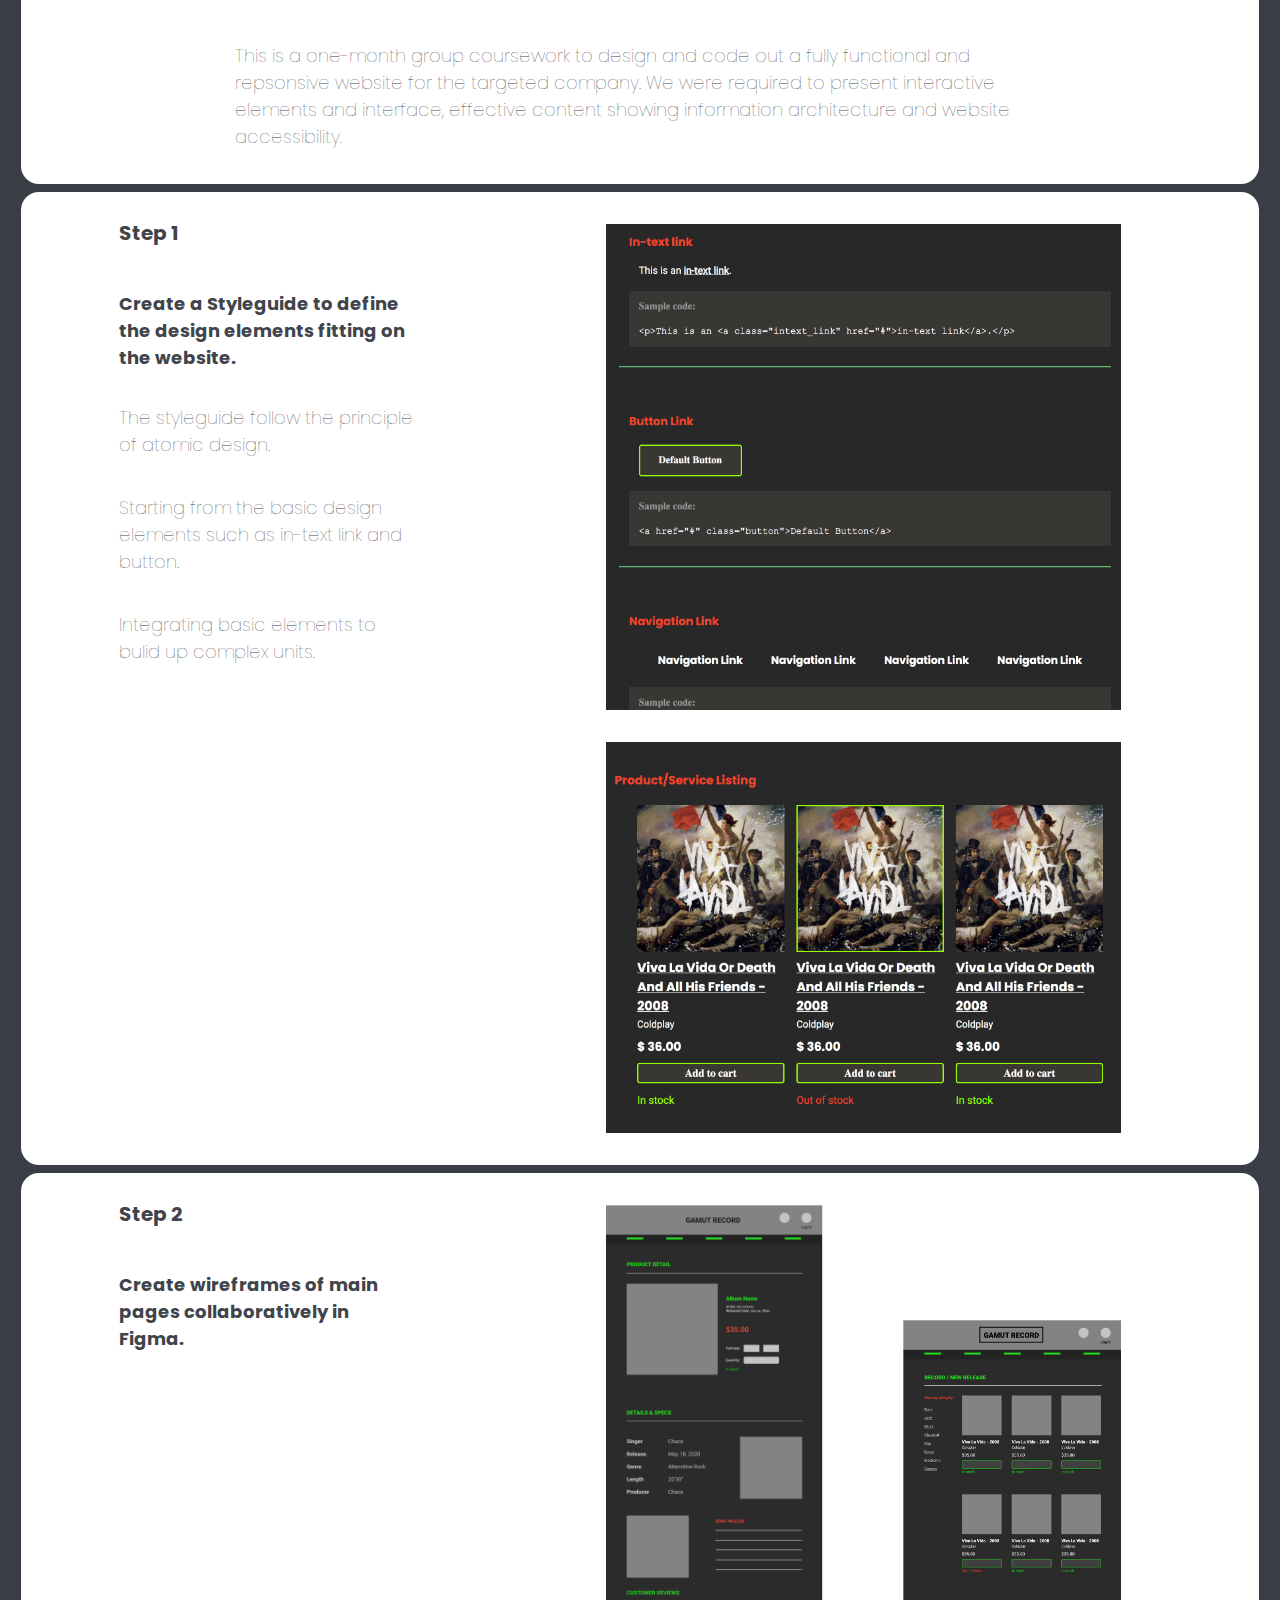
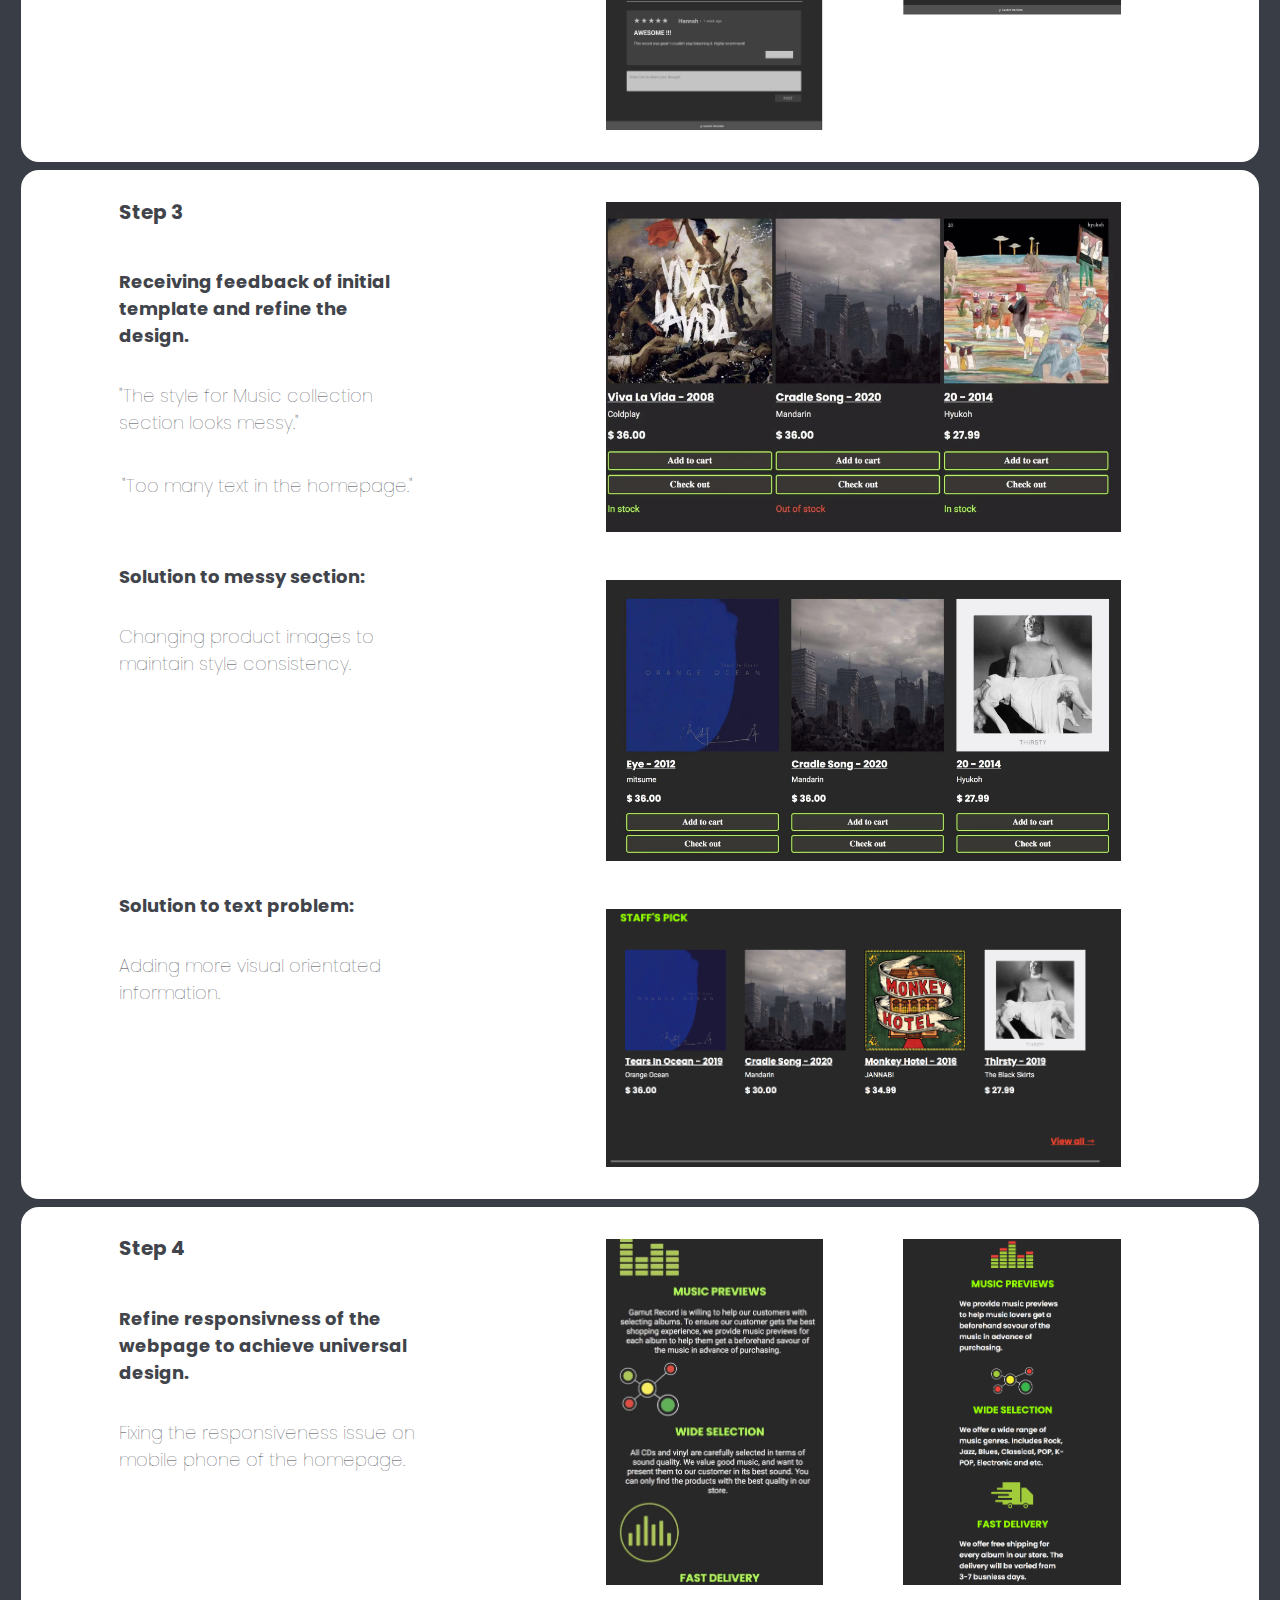
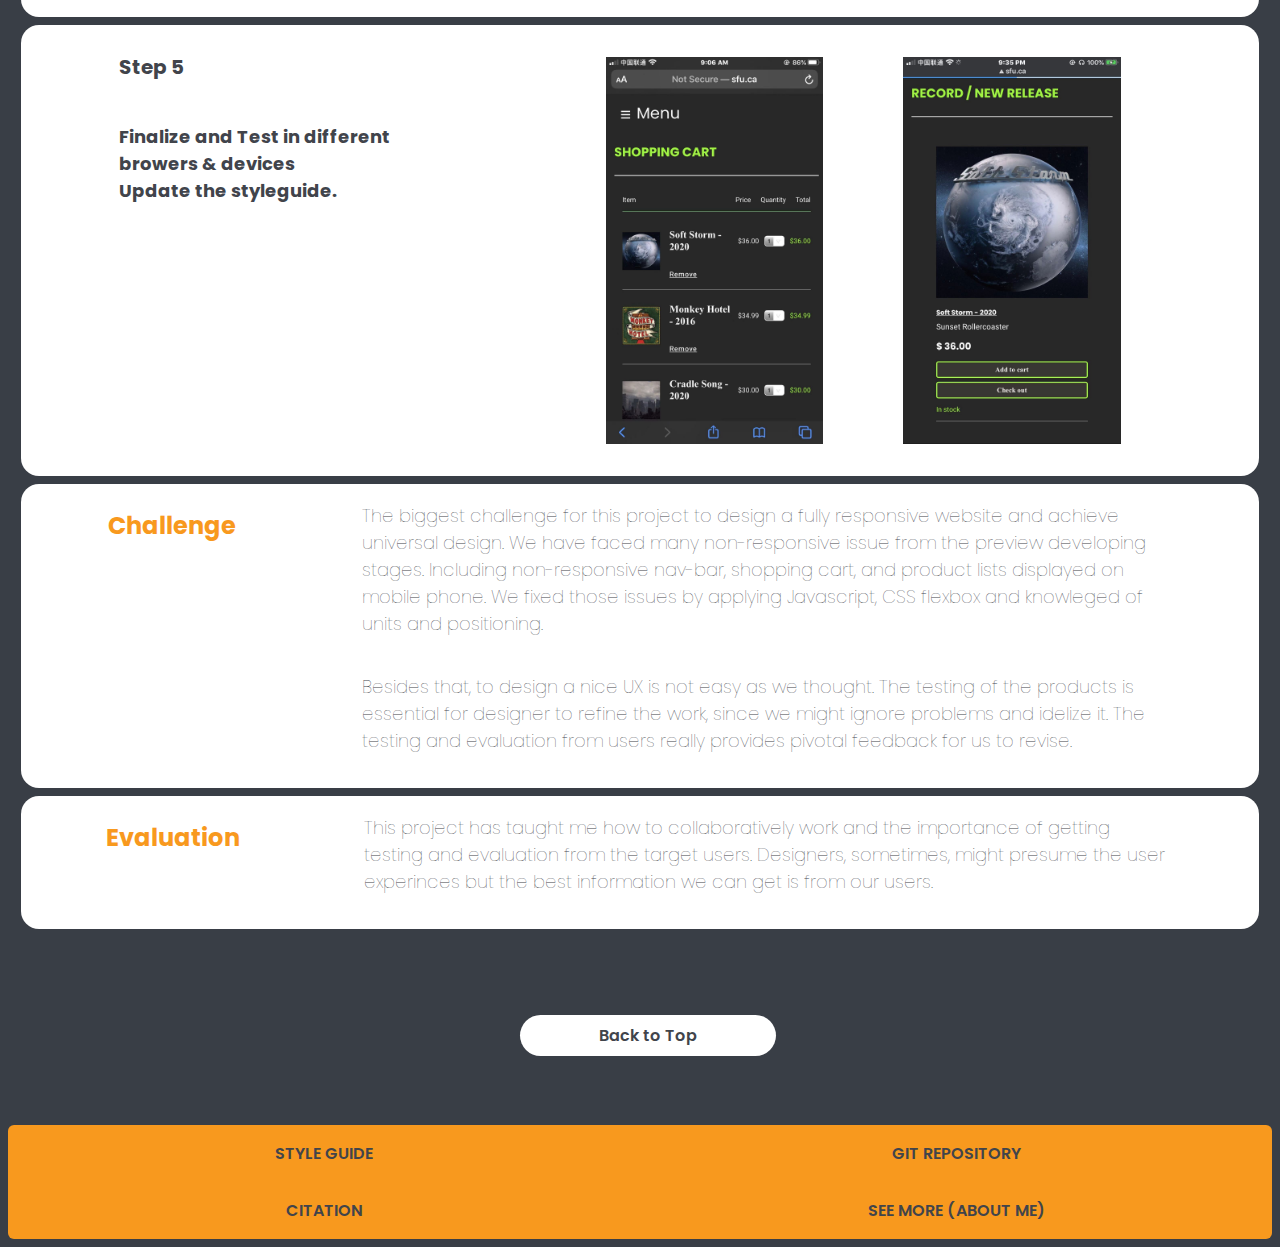
==== commit b01646ce: "Update style guide" ====
--- a/index.html
+++ b/index.html
@@ -59,14 +59,18 @@
         
 
 	    	<div class="element-col-1">
+
+        <div class="bgNav">
      
 				<nav>
 	       			<ul>        
         				<li><a href="aboutMe.html">ABOUT ME</a></li>
-        				<li><a href="aboutMe.html">GRAPHIC DESIGN</a></li>
-        				<li><a href="aboutMe.html">WEB DESIGN</a></li>
-          			</ul>
+        				<li><a href="aboutMe.html">GRAPHIC</a></li>
+        				<li><a href="aboutMe.html">WEB</a></li>
+          		</ul>
 				</nav>
+
+        </div>
     
 		    </div>
 
@@ -105,8 +109,9 @@
 	    	</div>
 
 	    	<div class="element-col-2">
-	    		<a class="button-nav" href="#">LEARN MORE</a>
+	    		<a class="button-nav" href="#">SEE MORE</a>
         		<a class="button-nav" href="#">NEXT</a>
+
 	    	</div>
 
 	    	<div class="element-col-1">
@@ -396,8 +401,279 @@
       	</div>
       </section>
 
+
+
+
+
       <section class="divider">
-      	<div class="element-container">
+        <div class="title-container">
+          <div class="element-col-1">
+            <h3>Process Analysis</h3>
+          </div>
+
+        </div>
+        <div class="extraSpace"></div>
+          <div class="element-container">
+        <div class="element-col-1-white">
+          <h3>About the Project</h3>
+          <p class="processThin">This is a coursework asking us to design a 2-spreads tourist magazine. We were required to find appropriate online articles with related images for the magazine content and to develop professional graphic elements to present a clear visual hierarchy.</p>
+        </div>
+  </div>
+
+     <div class="extraSpace"></div>
+
+  <div class="element-container">
+
+        <div class="font-title">
+        </div>
+
+        
+        <div class="element-col-processB">
+           <div class="font-title-2">
+            <h4>Step 1</h4>
+           </div>
+
+           <div class="font-title-2">
+            <h2 class="process">Create initial sketching of the layout on the grid paper.</h2>
+           </div>
+        </div>
+
+       <div class="element-col-processA">
+
+          <div class="font-title">
+            <figure>
+              <img class="posterimg" src="img/sketch.png" alt="sketch">
+            </figure>
+          </div>
+
+          <div class="font-title">
+            <p class="Graphik">Figure 1. Layout sketch of the magazine spread. (Leng, 2018).</p>
+          </div>
+      </div>
+  </div>
+
+  <div class="extraSpace"></div>
+
+  <div class="element-container">
+
+        <div class="font-title">
+        </div>
+
+        <div class="element-col-processB">
+          <div class="font-title-2">
+            <h4>Step 2</h4>
+          </div>
+
+          <div class="font-title-2">
+            <h2 class="process">Picture selection and color correction to meet colour tone consistency.<br><br>
+            <span class="processThin">Finding style consistency pictures and do color correction in Photoshop.</span></h2>
+          </div>
+       </div>
+
+       <div class="element-col-processA">
+          <div class="font-title">
+              <figure>
+                    <img class="posterimg" src="img/picture.png" alt="picture">
+              </figure>
+          </div>
+          <div class="font-title">
+            <p class="Graphik">Figure 2. Picture selection & color correction. (Leng, 2018).</p>
+          </div>
+       </div>
+
+
+        <div class="font-title">
+       
+        </div>
+
+        <div class="element-col-processB">
+         <p class="processThin"> Confirming the color palette based on the content (Picture selected).</p>       
+        </div>
+
+        <div class="element-col-processA">
+          <div class="font-title">
+              <figure>
+                 <img class="posterimg" src="img/color.png" alt="color">
+              </figure>
+          </div>
+          <div class="font-title">
+            <p class="Graphik">Figure 3. Colour Palette of the magazine spread.(Leng, 2018).</p>
+          </div>
+        </div>
+  </div>
+
+  <div class="extraSpace"></div>
+
+  <div class="element-container">
+      
+
+        <div class="font-title">
+      
+        </div>
+
+        <div class="element-col-processB">
+
+          <div class="font-title-2">
+
+         <h4>Step 3</h4>
+         
+
+        </div>
+
+           <div class="font-title-2">
+
+         <h2 class="process"> 
+
+          Refine grpahic design from the intermediate feedback.
+
+          <br><br>
+         <span class="processThin">"The overall eye flow is weak and lack of text fluidity." from intermediate feedback.<br><br>The design elements need to rearrange to facilite visual hierarchy.</span></h2>
+         
+
+        </div>
+
+        
+
+        </div>
+        <div class="element-col-processA">
+           <div class="font-title">
+              <figure>
+              <img class="posterimg" src="img/draft.jpeg" alt="draft">
+            </figure>
+            </div>
+            <div class="font-title">
+            <p class="Graphik">Figure 4. The first draft of spread-1.
+(Leng, 2018).</p>
+            </div>
+
+        </div>
+
+
+        <div class="font-title">
+       
+        </div>
+
+        <div class="element-col-processB">
+
+          <div class="font-title-2">
+            <h2 class="process"> Solution: </h2>
+        
+        </div>
+
+        <p class="processThin">Corporating with colour to emphasize the order of eye flow.  </p>
+
+      
+        <p class="processThin"> Adding orange design elements
+to construct a diagnose line.<br> <br> Breaking text column into many
+smaller ones to address text fluidity.</p>
+      
+        </div>
+
+        <div class="element-col-processA">
+          <div class="font-title">
+              <figure>
+              <img class="posterimg" src="img/final.jpeg" alt="final">
+            </figure>
+            </div>
+            <div class="font-title">
+            <p class="Graphik">Figure 5. The final version of the spread-1. (Leng, 2018).</p>
+            </div>
+
+        </div>
+  </div>
+
+  <div class="extraSpace"></div>
+
+  <div class="element-container">
+
+        <div class="font-title">
+        
+        </div>
+
+        <div class="element-col-processB">
+
+             <div class="font-title-2">
+
+         <h4>Step 4</h4>
+         
+
+        </div>
+
+           <div class="font-title-2">
+
+         <h2 class="process"> 
+
+          Implement similar strategies for the second spread.
+
+          <br><br>
+         <span class="processThin">The size of pictures from
+the upper left to lower right gradually reduced, helping create an invisible line to guide eye flow.</span></h2>
+         
+
+        </div>
+
+
+        
+        </div>
+
+        <div class="element-col-processA">
+            <div class="font-title">
+              <figure>
+              <img class="posterimg" src="img/final1.jpeg" alt="final1">
+            </figure>
+            </div>
+            <div class="font-title">
+            <p class="Graphik">Figure 6. The final version of the spread-2. (Leng, 2018).</p>
+            </div>
+
+        </div>
+  </div>
+
+  <div class="extraSpace"></div>
+
+  <div class="element-container">
+
+
+
+    <h3>Challenge</h3>
+        
+ 
+
+  <div class="element-col-1-white-cha">
+
+         
+
+
+      <p class="processThin">The biggest challenge for this project was due to short working time. It was supposed to be a four-weeks project. However, due to special circumstances from the course, the class was suspend for 2 weeks. Thus, there was only half of the time for me to work and receive feedback, which was intense work load at that time.</p>
+
+       </div>
+
+
+
+  </div>
+
+  <div class="extraSpace"></div>
+
+   <div class="element-container">
+    <h3>Evaluation</h3>
+  <div class="element-col-1-white-cha">
+      <p class="processThin">From this project, I learnt that even though we might face time-pressured situation due to vaired unpredictable reasons, I should follow through the design process and be consistency to the design principle. Valuing every feedback and evaluation that I recieved and trying to work on them as much as I can.</p>
+
+       </div>
+
+  </div>
+
+
+
+    </section>
+
+
+
+
+
+
+      <section class="divider">
+      	<div class="title-container">
       		<div class="element-col-1">
       			<h3>Process Analysis</h3>
       		</div>
@@ -407,240 +683,267 @@
 
 		<div class="element-container">
 
-      	
-      		<div class="element-col-processA">
-      			<div class="font-title">
-      			<p>The presenting project is a 2-pages magazine spread layout design assignment. The assignment asks for finding
-online articles with related images, text, headings, subheadings, and captions to present a professional magazine
-spread with appropriate graphic design techniques such as grids system, composition, fonts selection,
-colour selection, and visual hierarchy. This is an individual assignment and the genre is travelling magazine.</p>
-				</div>
-
-				<div class="font-title">
-				<h5>STEP1</h5>
-				</div>
-
-				<div class="font-title">
-				<p>The project started with the initial sketching of the spread layout on the grid paper. The sketching helps me to have an overall view of the balance between pictures and text. Figure 2. shows the primary section arrangement of spreads.</p>
-				</div>
-
-				<div class="font-title">
-				<h5>STEP2</h5>
-				</div>
-
-				<div class="font-title">
-				<p>Next, I moved to picture selection. Figure 3. shows the set of pictures
-I chosen for the magazine and I’ve done colour correction for
-all the pictures to match the colour tone consistency. Based on the
-colour of the selected pictures, the colour palette of the magazine
-then was decided as shown in Figure 4.</p>
-				</div>
-
-				<div class="font-title">
-				<h5>STEP3</h5>
-				</div>
-
-				<div class="font-title">
-				<p>Then, I have come up with the first draft and second draft of the
-spread-1 as shown in Figure 5. There came to the challenge for
-this assignment that is to construct visual hierarchy. It was pointed
-out that there was little eye flow guidelines for the viewers.
-And the text section needed more fluidity in the order of reading.
-The design elements did not create visual hierarchy as expected.</p>
-				</div>
-
-				<div class="font-title">
-				<h5>STEP4</h5>
-				</div>
-
-				<div class="font-title">
-				<p>So I moved to my second draft of the spread as shown in Figure
-6 I moved the square element to the top and added line elements
-in the middle left side and lower middle right side and tried to created
-the eye flow from upper left to lower right side. However, the
-order of eye flow still needed to be emphasized more.</p>
-				</div>
-
-				<div class="font-title">
-				<h5>STEP5</h5>
-				</div>
-
-				<div class="font-title">
-				<p>Finally, I decided to corporate with colour and design elements
-together to construct the order of eye flow. In the final version
-as shown in Figure 7. I added an orange square-line elements
-on the top left and one on the middle right to construct a diagnose
-line visually, and the orange breaking heading title
-“Rakawago” was served as the middle element to line two
-square-line elements on both sides. Also, the orange line element
-from the text section gave secondary attention to readers
-to read the text. I addressed the pervious text column into many
-smaller ones, which gave a sense of flowing into the right to further
-guide the reader to read from left to right.</p>
-				</div>
-
-				<div class="font-title">
-				<h5>STEP6</h5>
-				</div>
-
-				<div class="font-title">
-				<p>I used similar strategies for the second spread as shown in
-Figure 8. To construct the visual hierarchy in spread-2, I constructed
-a similar eye flow order as spread-1 and the design elements
-were replaced by pictures. As the size of pictures from
-the upper left to lower right gradually reduced, they help create an invisible line to guide eye flow.</p>
-				</div>
-
-
-
-
-
-      		</div>
-
-      		<div class="element-col-processA">
-
-      			<div class="font-title">
-
-      			<figure>
-      				<img class="posterimg" src="img/sketch.png" alt="sketch">
-      			</figure>
-      			</div>
-      			<div class="font-title">
-      			<p class="Graphik">Figure 2. Layout sketch of the magazine spread. (Leng, 2018).</p>
-      			</div>
-
-      			<div class="font-title">
-      				<figure>
-      				<img class="posterimg" src="img/picture.png" alt="picture">
-      			</figure>
-      			</div>
-      			<div class="font-title">
-      			<p class="Graphik">Figure 3. Screenshot of Picture selection process and colour correction comparision. (Leng, 2018). The first
-line of four images were retrieved from https://www.japan-guide.com/e/e5951.html. The second line of four
-images were modified by Leng using Photoshops.</p>
-      			</div>
-
-      			<div class="font-title">
-      				<figure>
-      				<img class="posterimg" src="img/color.png" alt="color">
-      			</figure>
-      			</div>
-      			<div class="font-title">
-      			<p class="Graphik">Figure 4. Screenshot of the Colour Palette of the magazine spread.
-(Leng, 2018).</p>
-      			</div>
-
-      			<div class="font-title">
-      				<figure>
-      				<img class="posterimg" src="img/draft.png" alt="draft">
-      			</figure>
-      			</div>
-      			<div class="font-title">
-      			<p class="Graphik">Figure 5. The first draft of spread-1.
-(Leng, 2018).</p>
-      			</div>
-
-
-      			<div class="font-title">
-      				<figure>
-      				<img class="posterimg" src="img/final.png" alt="final">
-      			</figure>
-      			</div>
-      			<div class="font-title">
-      			<p class="Graphik">Figure 7. The final version of the spread-1. (Leng, 2018).</p>
-      			</div>
-
-
-
-      			<div class="font-title">
-      				<figure>
-      				<img class="posterimg" src="img/final1.png" alt="final1">
-      			</figure>
-      			</div>
-      			<div class="font-title">
-      			<p class="Graphik">Figure 8. The final version of the spread-2. (Leng, 2018).</p>
-      			</div>
-
-      		</div>
-
-
+        <div class="element-col-1-white">
+          <h3>About the Project</h3>
+          <p class="processThin">This is a one-month group coursework to design and code out a fully functional and repsonsive website for the targeted company. We were required to present interactive elements and interface, effective content showing information architecture and website accessibility.</p>
+       </div>
+     </div>
+
+     <div class="extraSpace"></div>
+
+     <div class="element-container">
+
+        <div class="font-title">
+        </div>
+ 
+        <div class="element-col-processB">
+           <div class="font-title-2">
+              <h4>Step 1</h4>
+           </div>
+           <div class="font-title-2">
+              <h2 class="process">Create a Styleguide to define the design elements fitting on the website.</h2> 
+           </div>
+           <p class="processThin"> The styleguide follow the principle of atomic design.</p> 
+           <p class="processThin"> Starting from the basic design elements such as in-text link and button.</p> 
+           <p class="processThin"> Integrating basic elements to bulid up complex units.</p> 
+        </div>
+
+        <div class="element-col-processA">
+
+          <div class="font-title">
+            
+            <figure>
+              <img class="styimg" src="img/p2/sty01.png" alt="styleguide">
+            </figure>
+           </div>
+
+          <div class="font-title">
+        
+            <figure>
+              <img class="styimg" src="img/p2/sty03.png" alt="styleguide">
+            </figure>
+          </div>
+
+          </div>          
+
+        </div>
+
+      </div>
+
+    <div class="extraSpace"></div>
+    
+    <div class="element-container">
+
+
+      <div class="font-title">
+        </div>
+ 
+        <div class="element-col-processB">
+           <div class="font-title-2">
+         <h4>Step 2</h4>
+           </div>
+           <div class="font-title-2">
+         <h2 class="process">Create wireframes of main pages collaboratively in Figma.</h2> 
+           </div>
+
+        </div>
+
+        <div class="element-col-processA">
+
+          <div class="half-title">
+            <figure>
+              <img class="posterimg" src="img/p2/01.png" alt="styleguide">
+            </figure>
+          </div>
+
+          <div class="half-title">
+            <figure>
+              <img class="posterimg" src="img/p2/03.png" alt="styleguide">
+            </figure>
+          </div>
+           
+
+        </div>
+      </div>
+
+    <div class="extraSpace"></div>
+
+    <div class="element-container">
+
+
+      <div class="font-title">
+        </div>
+ 
+        <div class="element-col-processB">
+           <div class="font-title-2">
+             <h4>Step 3</h4>
+           </div>
+           <div class="font-title-2">
+         <h2 class="process">Receiving feedback of initial template and refine the design.</h2> 
+           </div>
+           <p class="processThin"> "The style for Music collection section looks messy."</p> 
+           <p class="processThin"> "Too many text in the homepage."</p>
+        </div>
+
+          <div class="element-col-processA">
+             <div class="font-title">
+            <figure>
+              <img class="posterimg" src="img/p2/issue1.jpeg" alt="styleguide">
+            </figure>
+          </div>
+          </div>
+
+          <div class="font-title">
+        </div>
+
+          <div class="element-col-processB">
+           <div class="font-title-2">
+              <h2 class="process">Solution to messy section:</h2> 
+           </div>
+           <p class="processThin"> Changing product images to maintain style consistency.</p> 
+
+          </div>
+
+          <div class="element-col-processA">
+
+
+            <div class="font-title">
+            <figure>
+              <img class="posterimg" src="img/p2/solu1.jpeg" alt="styleguide">
+            </figure>
+          </div>
+          </div>
+
+        <div class="font-title">
+        </div>
+
+
+        <div class="element-col-processB">
+           <div class="font-title-2">
+                <h2 class="process">Solution to text problem:</h2> 
+           </div>
+           <p class="processThin"> Adding more visual orientated information.</p> 
+         </div>
+
+        <div class="element-col-processA">
+
+          <div class="font-title">
+            <figure>
+              <img class="posterimg" src="img/p2/visual.png" alt="styleguide">
+            </figure>
+          </div>  
+
+        </div>
     </div>
 
+    <div class="extraSpace"></div>
+
+    <div class="element-container">
+
+
+      <div class="font-title">
+        </div>
+ 
+        <div class="element-col-processB">
+           <div class="font-title-2">
+         <h4>Step 4</h4>
+           </div>
+           <div class="font-title-2">
+         <h2 class="process">Refine responsivness of the webpage to achieve universal design.</h2> 
+           </div>
+           <p class="processThin"> Fixing the responsiveness issue on mobile phone of the homepage.</p> 
+        </div>
+
+        <div class="element-col-processA">
+
+          <div class="half-title">
+            <figure>
+              <img class="posterimg" src="img/p2/repe1.jpeg" alt="styleguide">
+            </figure>
+          </div>
+
+          <div class="half-title">
+            <figure>
+              <img class="posterimg" src="img/p2/solu2.png" alt="styleguide">
+            </figure>
+          </div>
+           
+
+        </div>
+    </div>
+
+    <div class="extraSpace"></div>
+
+    <div class="element-container">
+
+
+      <div class="font-title">
+        </div>
+ 
+        <div class="element-col-processB">
+           <div class="font-title-2">
+         <h4>Step 5</h4>
+           </div>
+           <div class="font-title-2">
+         <h2 class="process">Finalize and Test in different browers & devices <br> Update the styleguide.</h2> 
+           </div>
+        </div>
+
+        <div class="element-col-processA">
+
+          <div class="half-title">
+            <figure>
+              <img class="posterimg" src="img/p2/test.jpeg" alt="styleguide">
+            </figure>
+          </div>
+
+           <div class="half-title">
+            <figure>
+              <img class="posterimg" src="img/p2/phone2.jpeg" alt="styleguide">
+            </figure>
+          </div>
+           
+
+        </div>
+    </div>
+
+    <div class="extraSpace"></div>
+
+    <div class="element-container">
+
+       <h3>Challenge</h3>
+
+          <div class="element-col-1-white-cha">
+
+      <p class="processThin">The biggest challenge for this project to design a fully responsive website and achieve universal design. We have faced many non-responsive issue from the preview developing stages. Including non-responsive nav-bar, shopping cart, and product lists displayed on mobile phone. We fixed those issues by applying Javascript, CSS flexbox and knowleged of units and positioning. </p>
+
+       <p class="processThin"> Besides that, to design a nice UX is not easy as we thought. The testing of the products is essential for designer to refine the work, since we might ignore problems and idelize it. The testing and evaluation from users really provides pivotal feedback for us to revise.</p>
+          </div>
+    </div>
+
+
+     <div class="extraSpace"></div>
+
+    <div class="element-container">
+          <h3>Evaluation</h3>
+            <div class="element-col-1-white-cha">
+            <p class="processThin">This project has taught me how to collaboratively work and the importance of getting testing and evaluation from the target users. Designers, sometimes, might presume the user experinces but the best information we can get is from our users. </p>
+
+            </div>
+
+    </div>
+
+
     </section>
 
-     <section class="divider">
-
-
-		<div class="element-container">
-
-			<div class="element-col-1">
-      			<h3>Process Analysis</h3>
-      		</div>
-
-		</div>
-
-    <div class="extraSpace"></div>
-
-
-		<div class="element-container">
-			<div class="element-col-processA">
-
-				<div class="font-title">
-				<h5>STEP1</h5>
-				</div>
-
-				<div class="font-title">
-				<p>This is a three-people group assignment to design a repsonsive website for the targeted company. Firstly, each of the group members have developed their own unique styleguide based on their understanding of the company image. This have taken four weeks to develop for each member. The styleguide follow the principle of atomic design. Each of us will start from the basic elements of the webpage such as button design, in-text link design, input field design, navigation bar and etc. And gradully intergating design elements to a bigger units such as checkout list or shopping sections to provide a clear concept for other members in the group to understand the design. </p>
-				</div>
-
-				<div class="font-title">
-				<h5>STEP2</h5>
-				</div>
-
-				<div class="font-title">
-				<p>We have to choose one consistent design style from the group members' previous styleguide and start the prototype design of some webpages of our website through Figma.</p>
-				</div>
-
-
-				<div class="font-title">
-				<h5>STEP3</h5>
-				</div>
-
-				<div class="font-title">
-				<p>We have worked individually after assigning the webpage design from the prototype design. And we kept tracking on our versions of the design using Github. </p>
-				</div>
-      			
-
-      			<div class="font-title">
-				<h5>STEP4</h5>
-				</div>
-
-				<div class="font-title">
-				<p>We have refined our webpages based on the weekly feebacks recieved from both peers and insturctor and kept updating both our styleguide and coding.</p>
-				</div>
-			</div>
-      			
-      	
-      		<div class="element-col-processA">
-      			<div class="p2-title">
-
-      			<figure>
-      				<img class="posterimg" src="img/p2/01.png" alt="01">
-      			</figure>
-      			</div>
-      		
-      			<div class="p2-title">
-
-      			<figure>
-      				<img class="posterimg" src="img/p2/03.png" alt="03">
-      			</figure>
-      			</div>
-
-
-      		</div>
-      	</div>
-
-     </section>
+
+    <section class="back-to-top">
+        <div class="top-button">
+        <a class="button-nav-back" href="#top">Back to Top </a>
+        </div>
+    </section>
+
+
 
 
   <footer>
@@ -658,7 +961,7 @@
       </div>
 
       <div class="footerd">
-            <a class="footerhover" href="temp.html">SEE MORE (About Me)</a>
+            <a class="footerhover" href="temp.html">SEE MORE (ABOUT ME)</a>
       </div>
 
   </footer>
--- a/css/main.css
+++ b/css/main.css
@@ -120,6 +120,14 @@
 
 }
 
+div.bgNav{
+	display:flex;
+	width:100%;
+	background-color: #393e46;
+	align-self: center;
+	border-radius: 12px;
+}
+
 footer{
 
 	background-color:#F8991E;
@@ -135,7 +143,7 @@
 a.footerhover:hover{
 
 	color:white;
-	font-size:18px;
+	font-size:16px;
 	font-style: italic;
 
 }
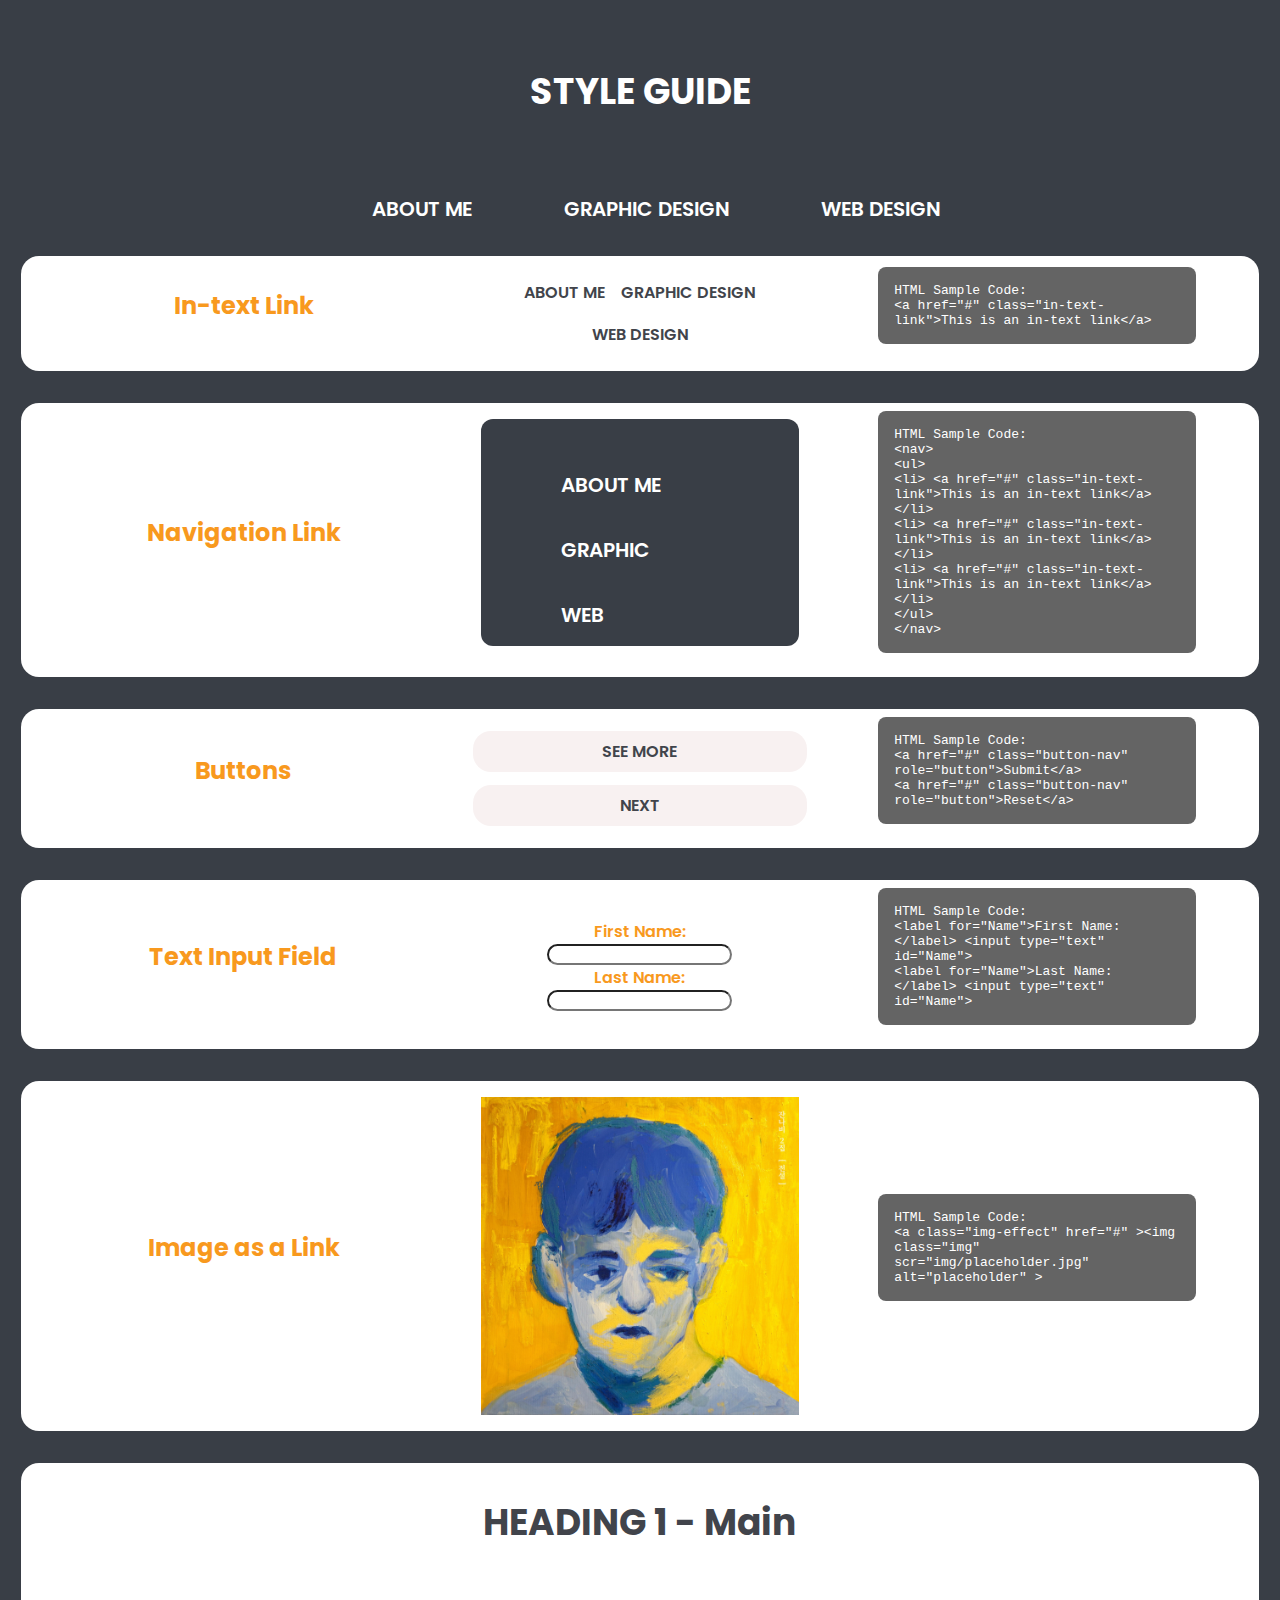
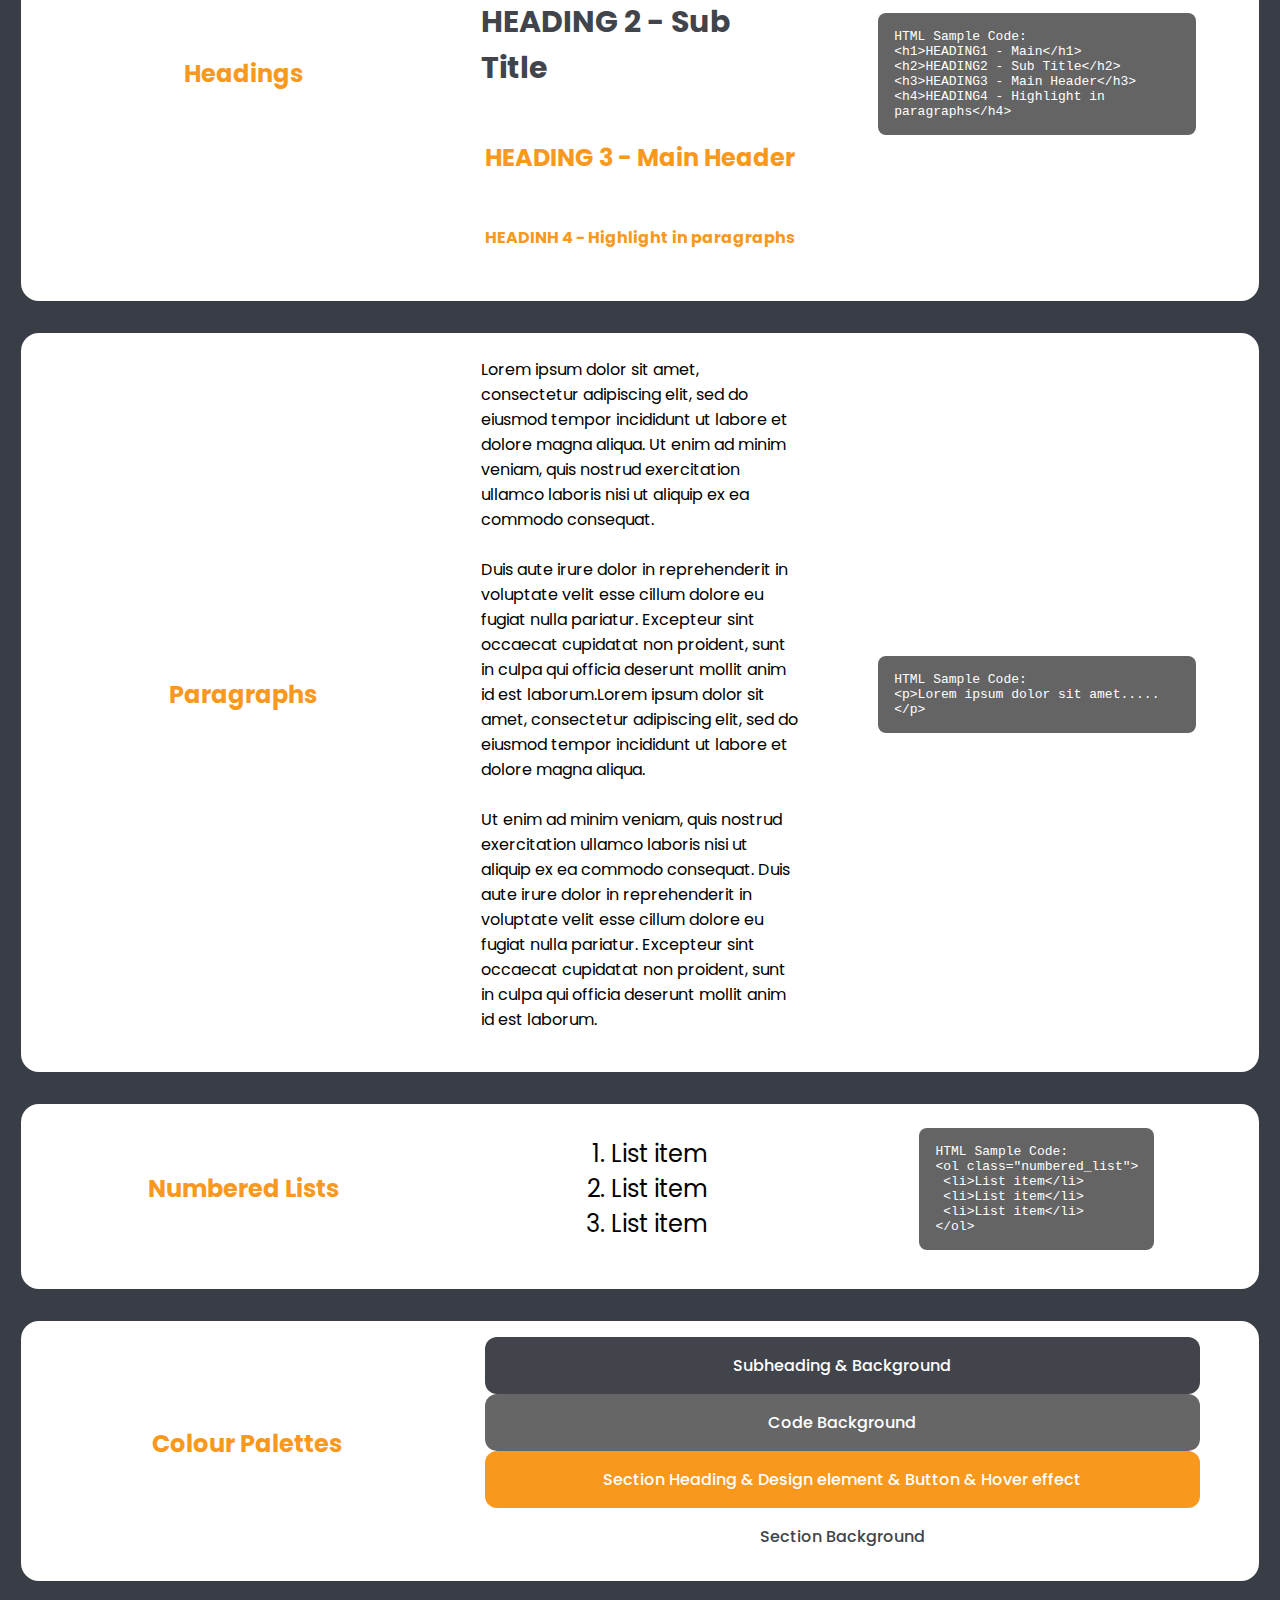
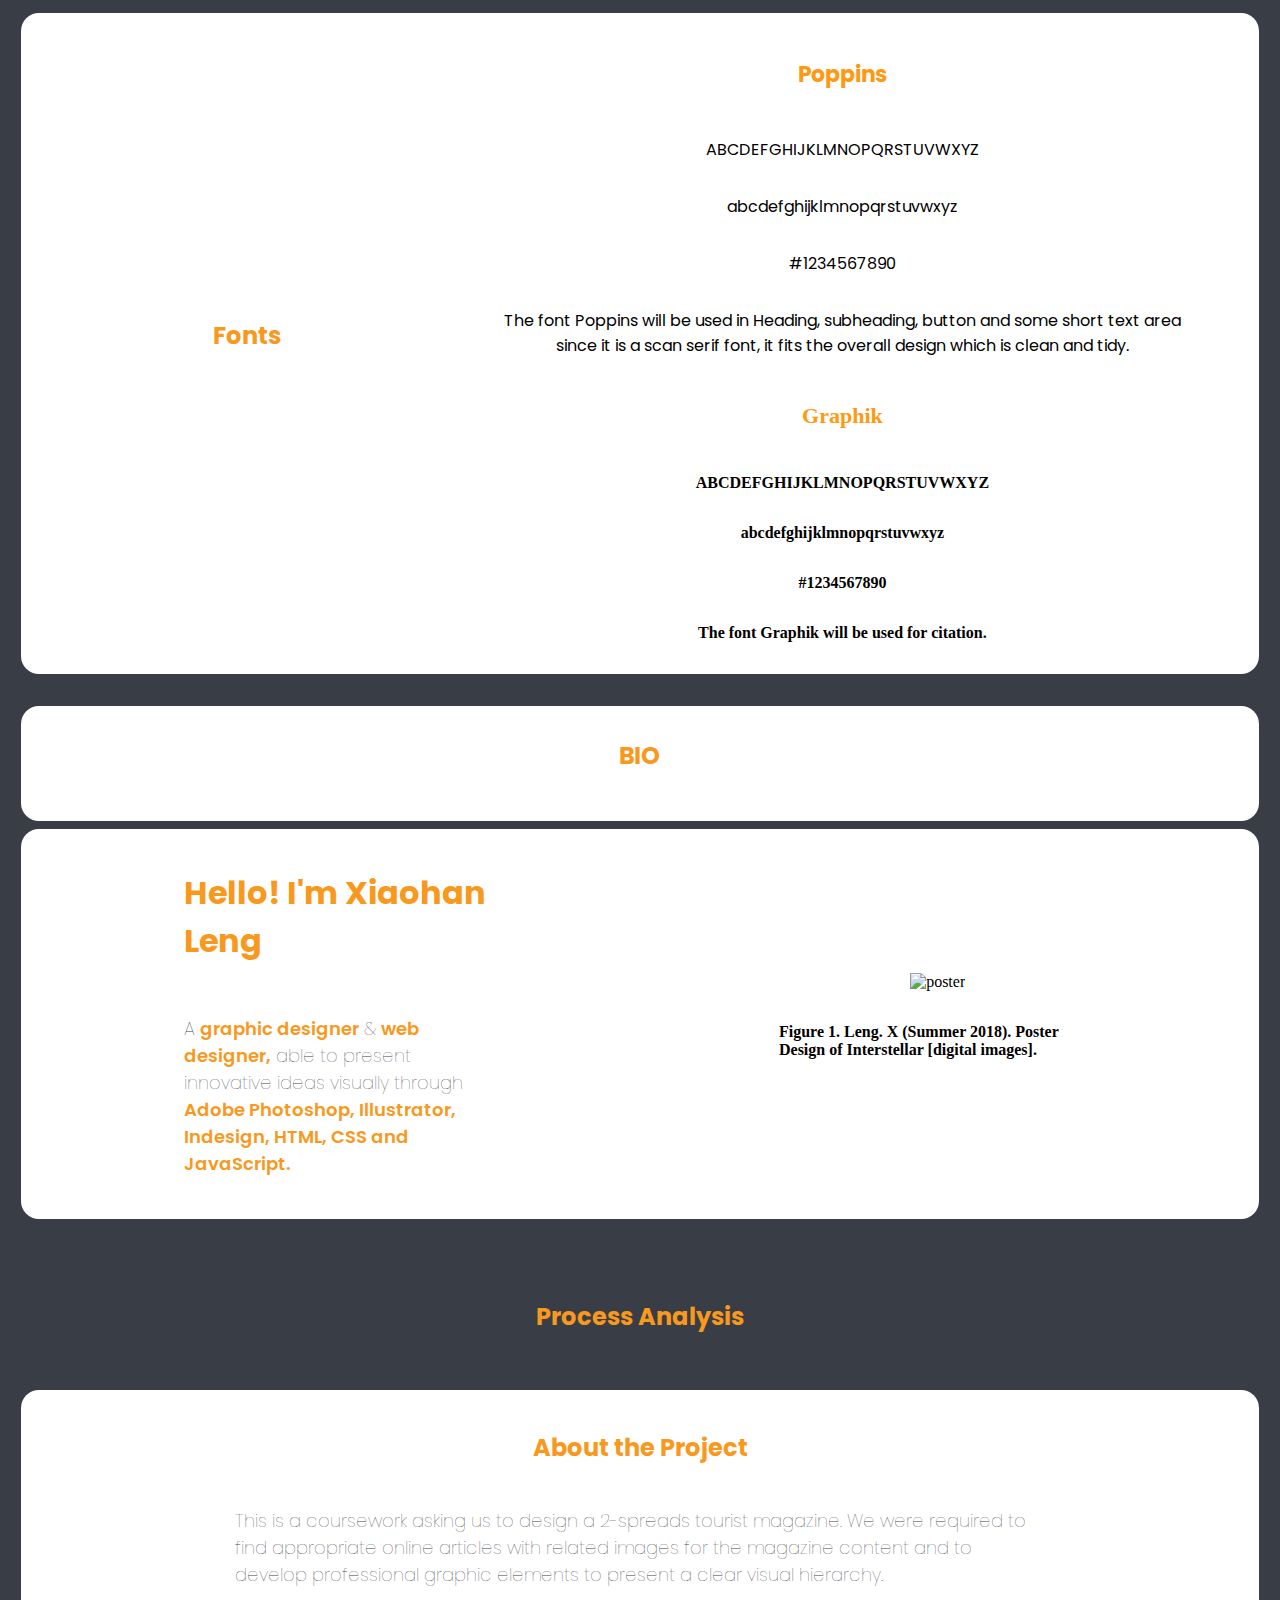
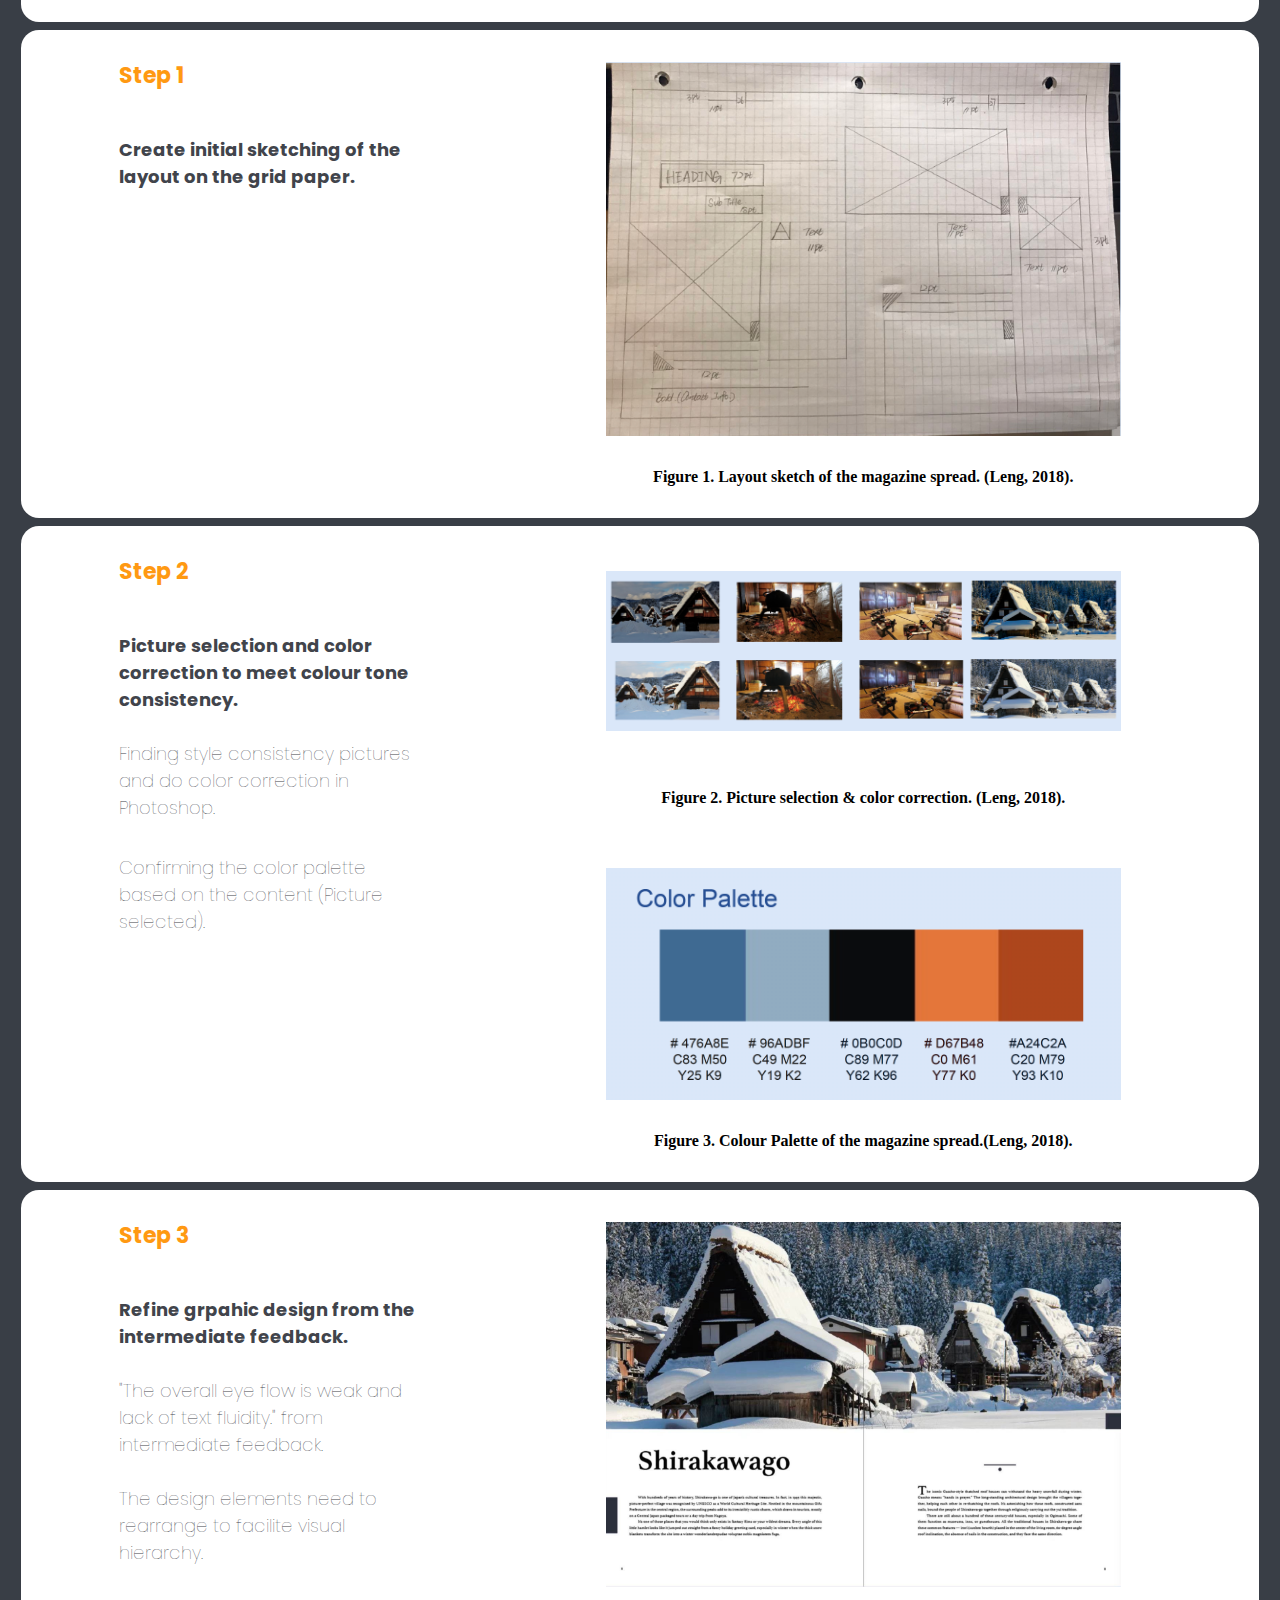
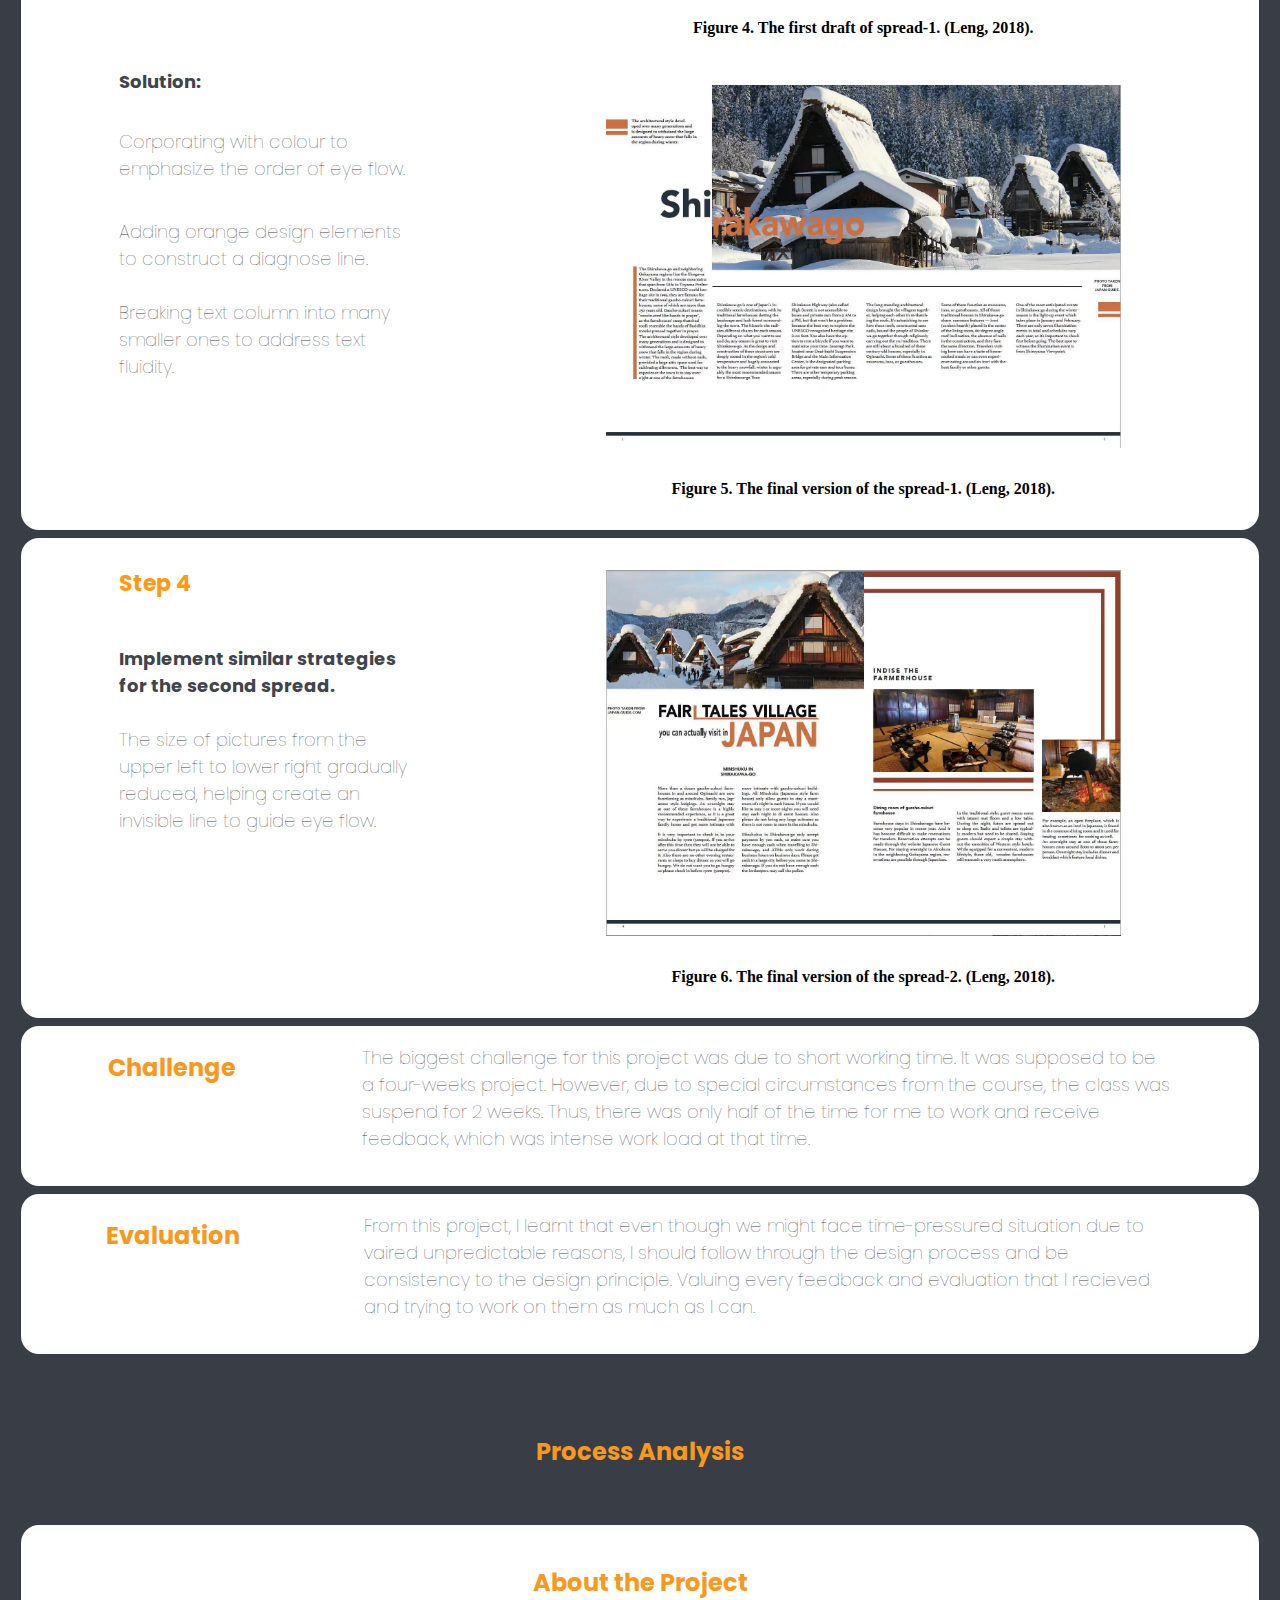
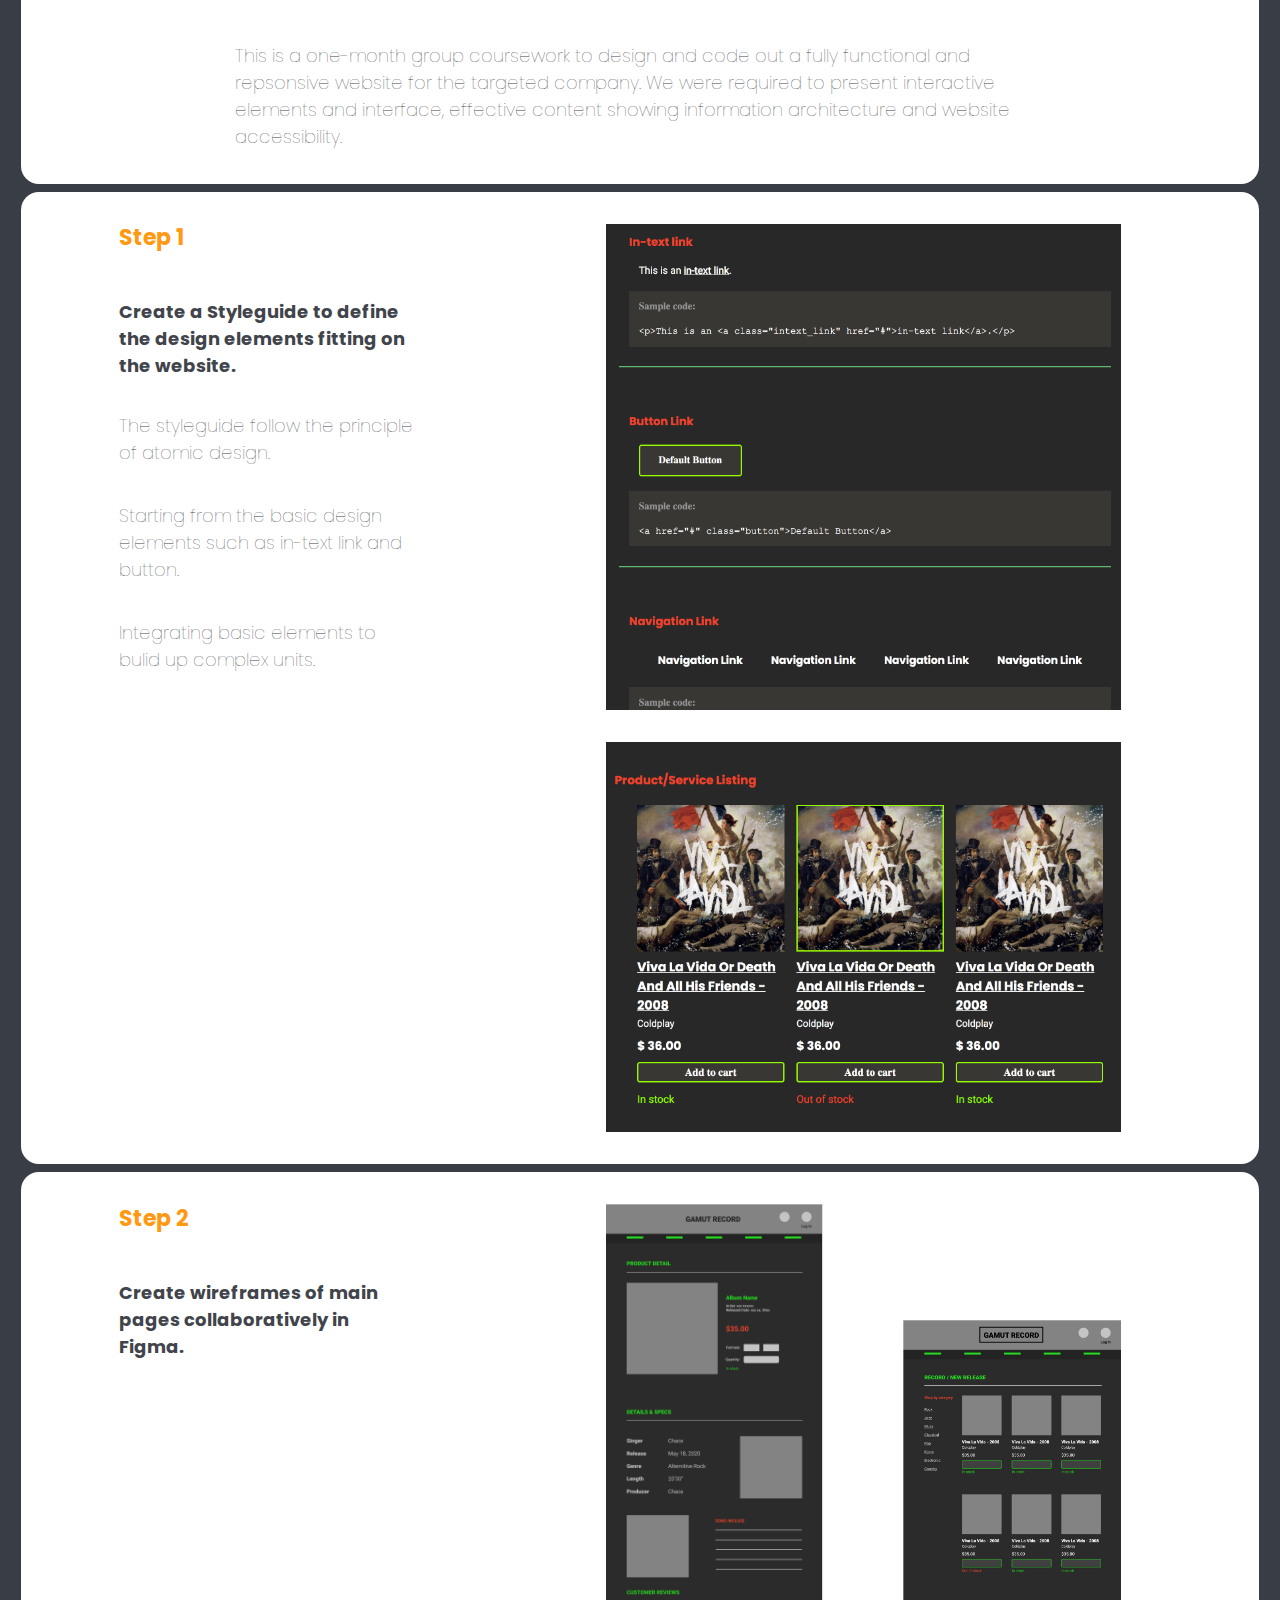
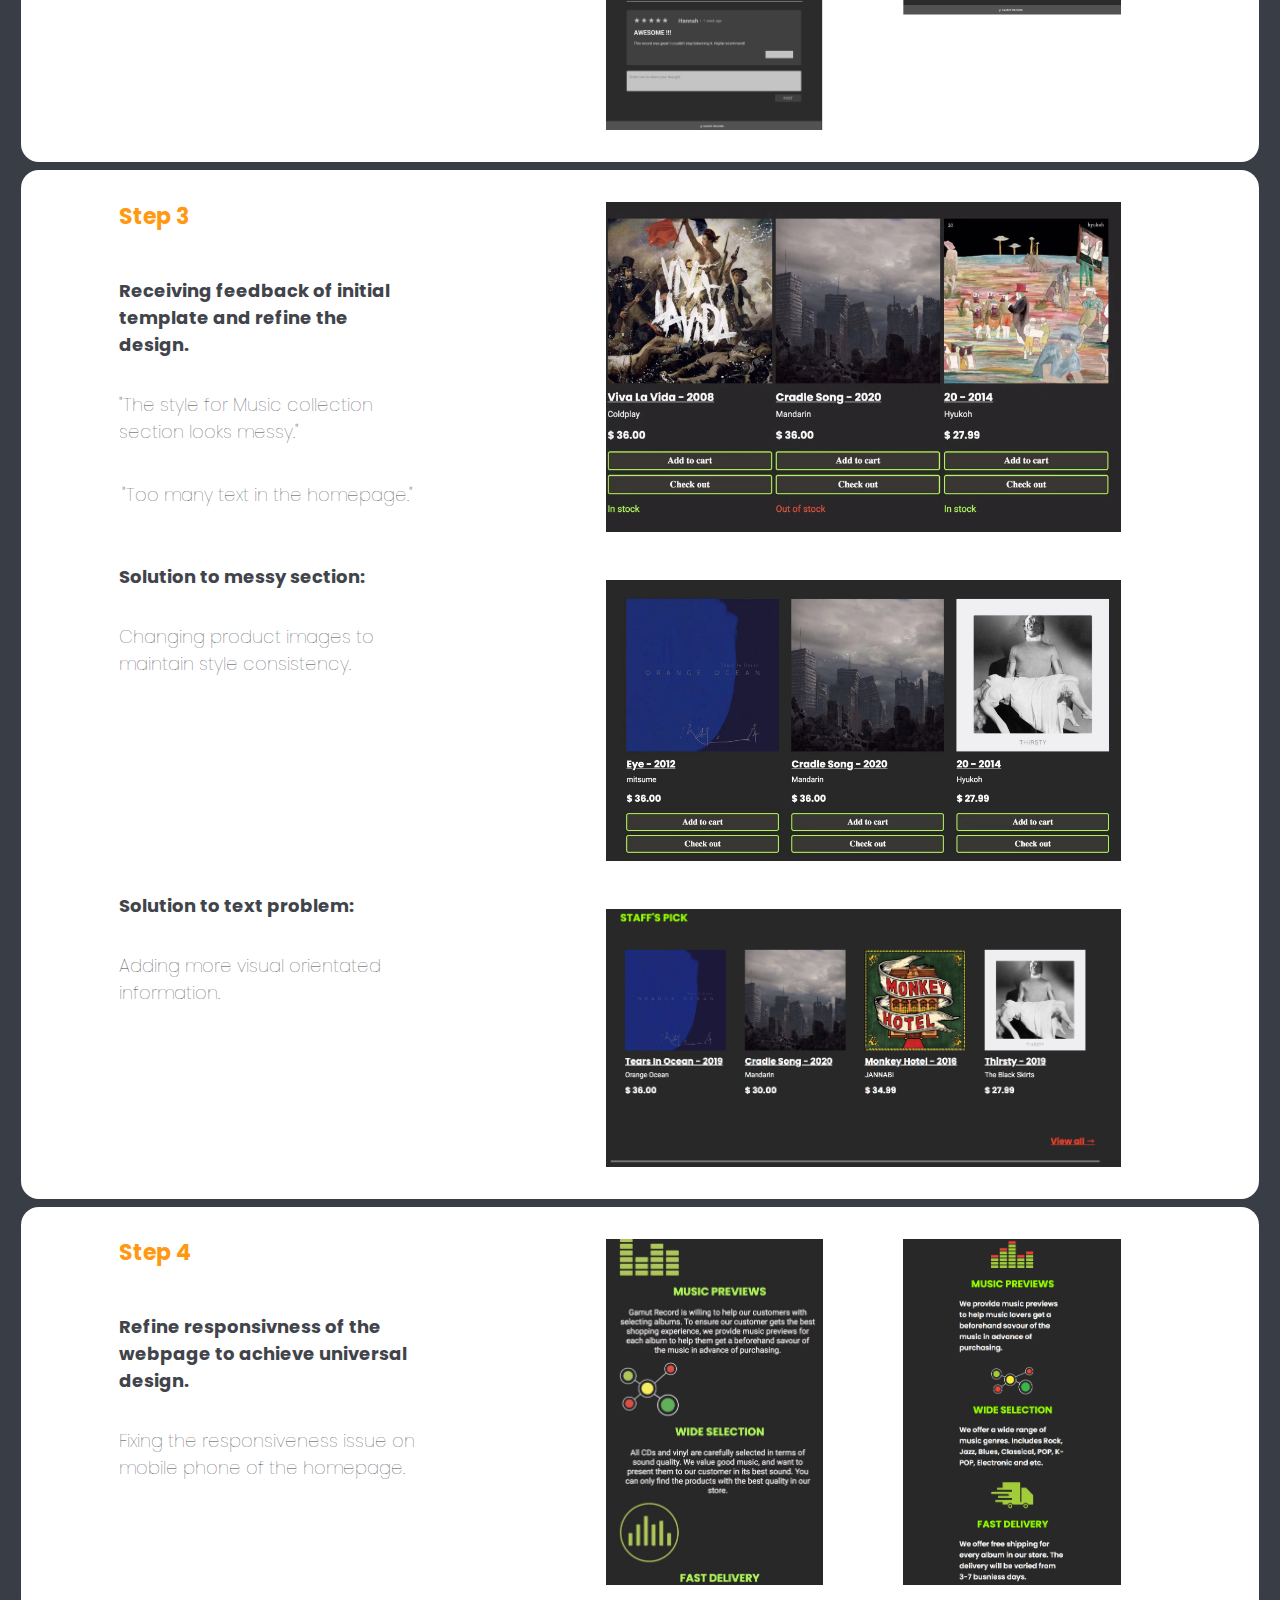
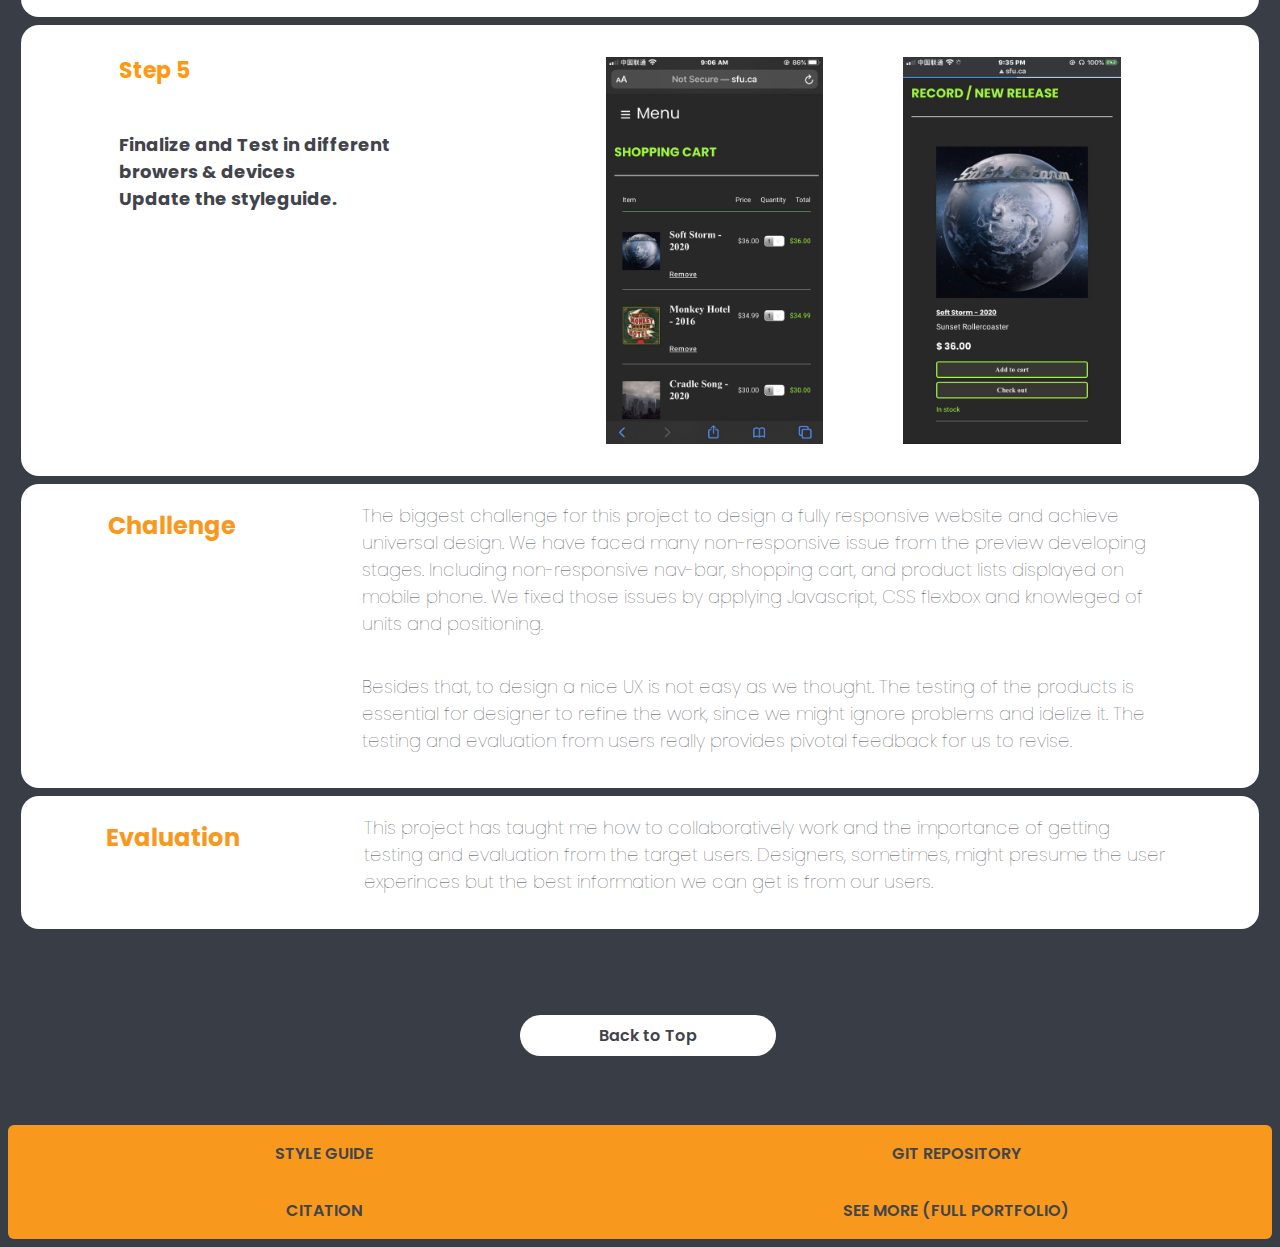
==== commit a973263e: "Update Contact section and add citation" ====
--- a/index.html
+++ b/index.html
@@ -199,7 +199,7 @@
 	    		<h1>HEADING 1 - Main</h1>
 	    		<h2>HEADING 2 - Sub Title</h2>
         		<h3>HEADING 3 - Main Header</h3>
-        		<h5>HEADINH 4 - Highlight content in paragraphs</h5>
+        		<h5>HEADINH 4 - Highlight in paragraphs</h5>
 	    		
 	    	</div>
 
@@ -210,7 +210,7 @@
             &lt;h1&gt;HEADING1 - Main&lt;/h1&gt;<br>
             &lt;h2&gt;HEADING2 - Sub Title&lt;/h2&gt;<br>
             &lt;h3&gt;HEADING3 - Main Header&lt;/h3&gt;<br>
-            &lt;h4&gt;HEADING4 - Highlight content in paragraphs&lt;/h4&gt;<br>
+            &lt;h4&gt;HEADING4 - Highlight in paragraphs&lt;/h4&gt;<br>
           
            
         		</code>
@@ -961,7 +961,7 @@
       </div>
 
       <div class="footerd">
-            <a class="footerhover" href="temp.html">SEE MORE (ABOUT ME)</a>
+            <a class="footerhover" href="temp.html">SEE MORE (FULL PORTFOLIO)</a>
       </div>
 
   </footer>
--- a/css/main.css
+++ b/css/main.css
@@ -45,7 +45,7 @@
 .processThick{
 	font-family:"Poppins";
 	color:white;
-	font-weight:000;
+	font-weight:600;
 	font-size:18px;
 
 }
@@ -83,8 +83,8 @@
 
 h4{
 	font-family:"Poppins";
-	color:#41444b;
-	font-size:20px;
+	color:#FF9912;
+	font-size:22px;
 
 }
 
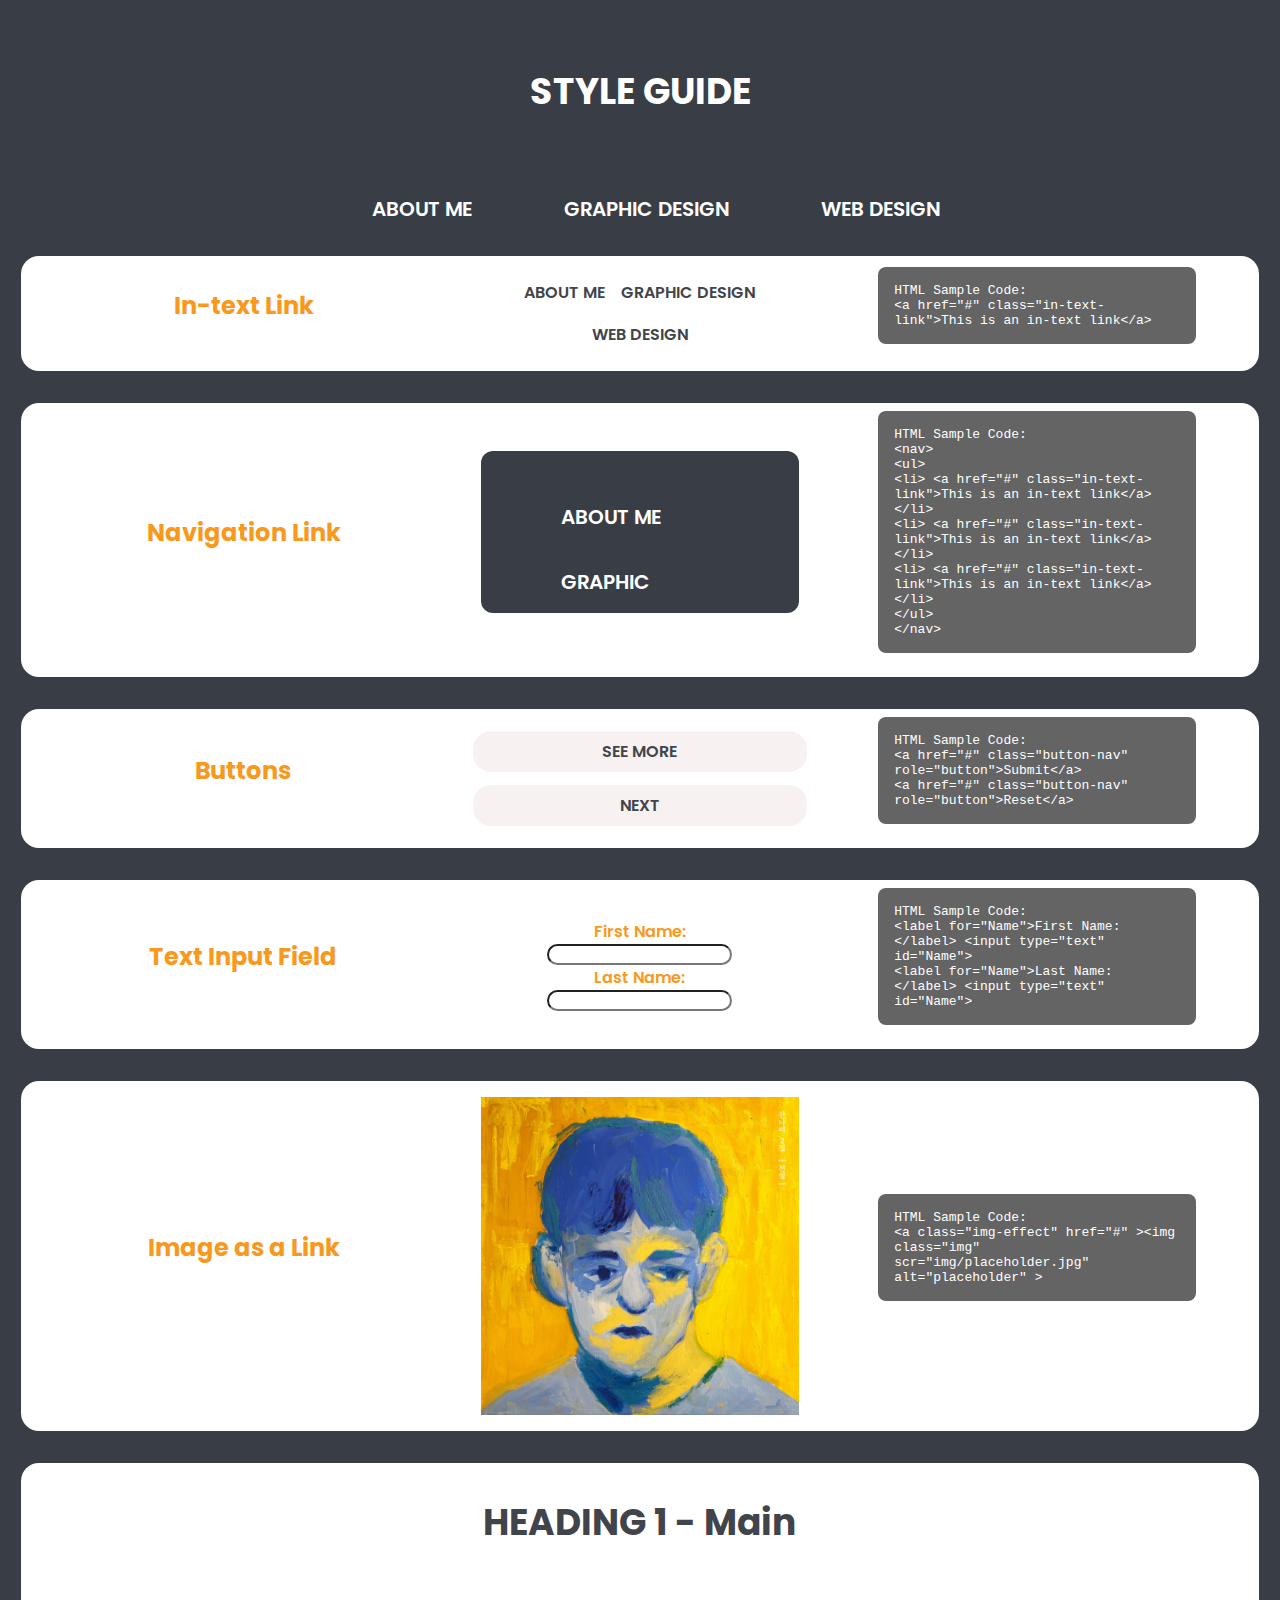
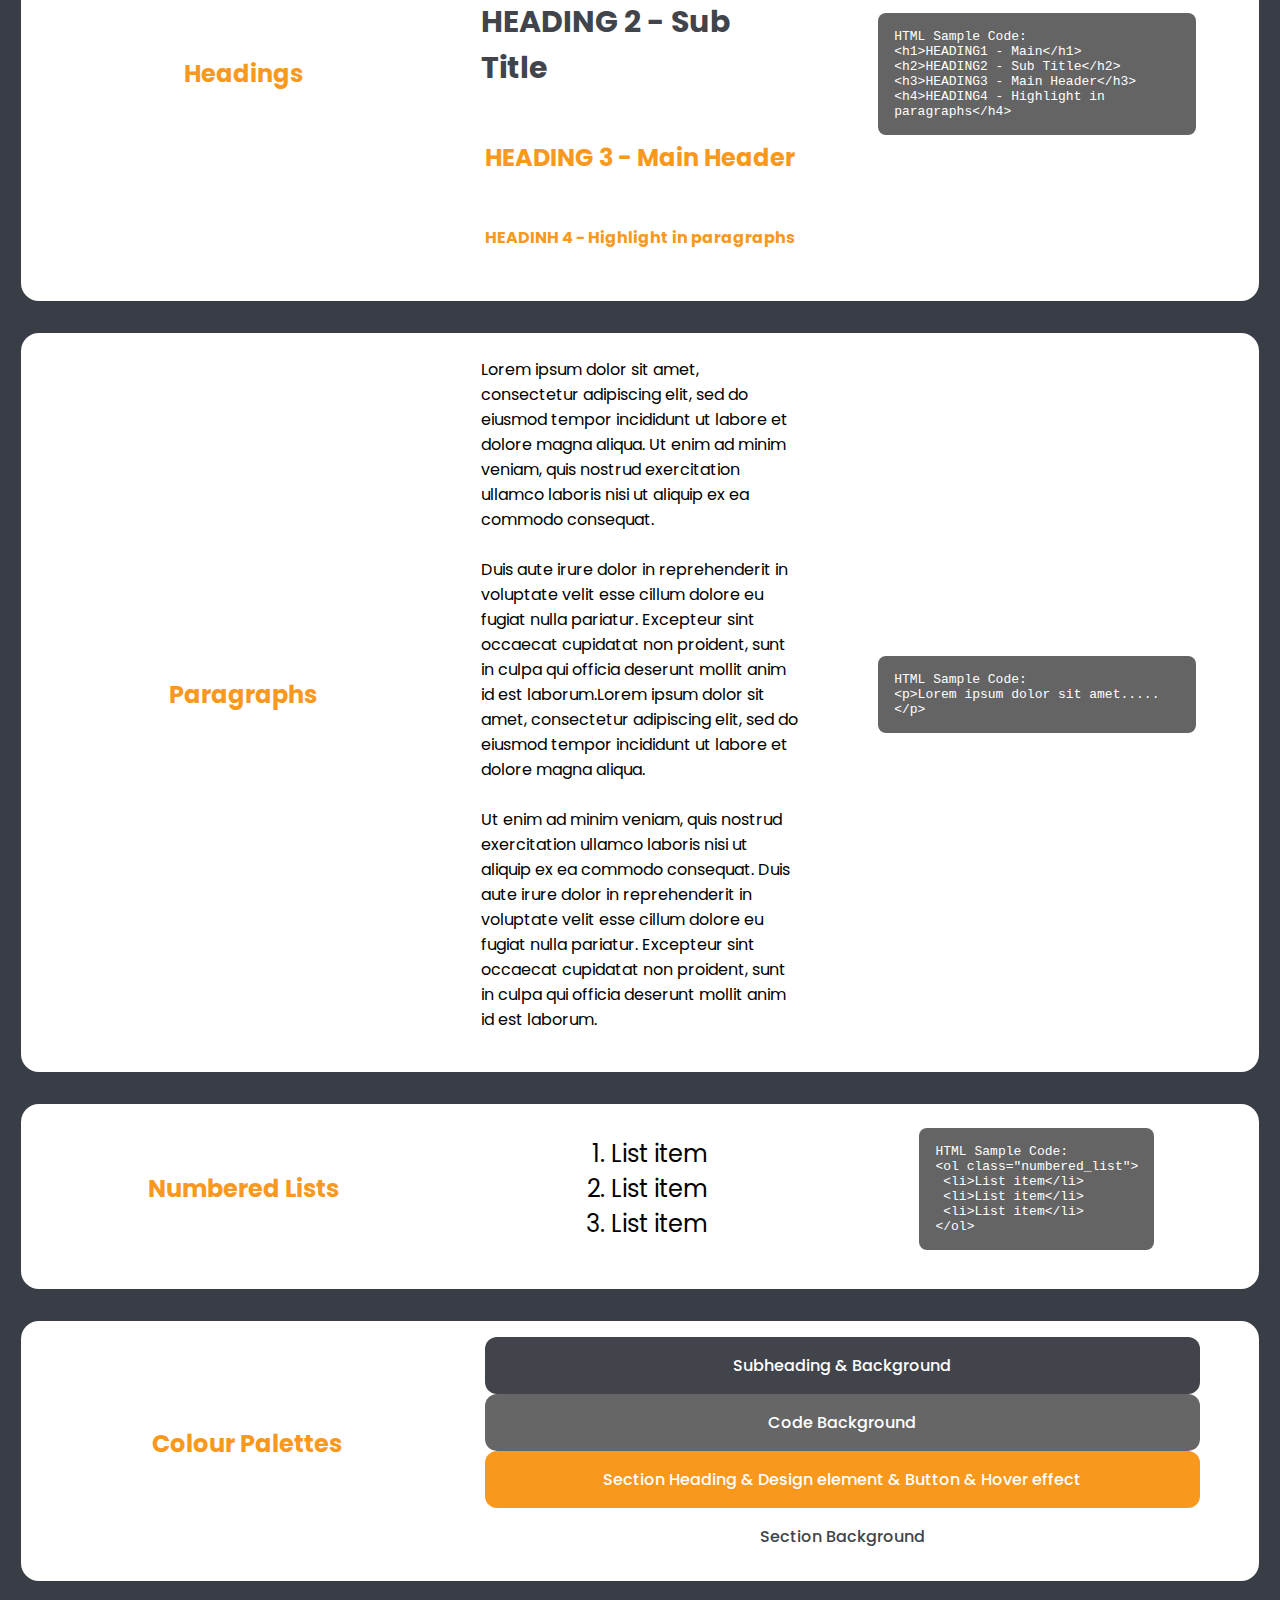
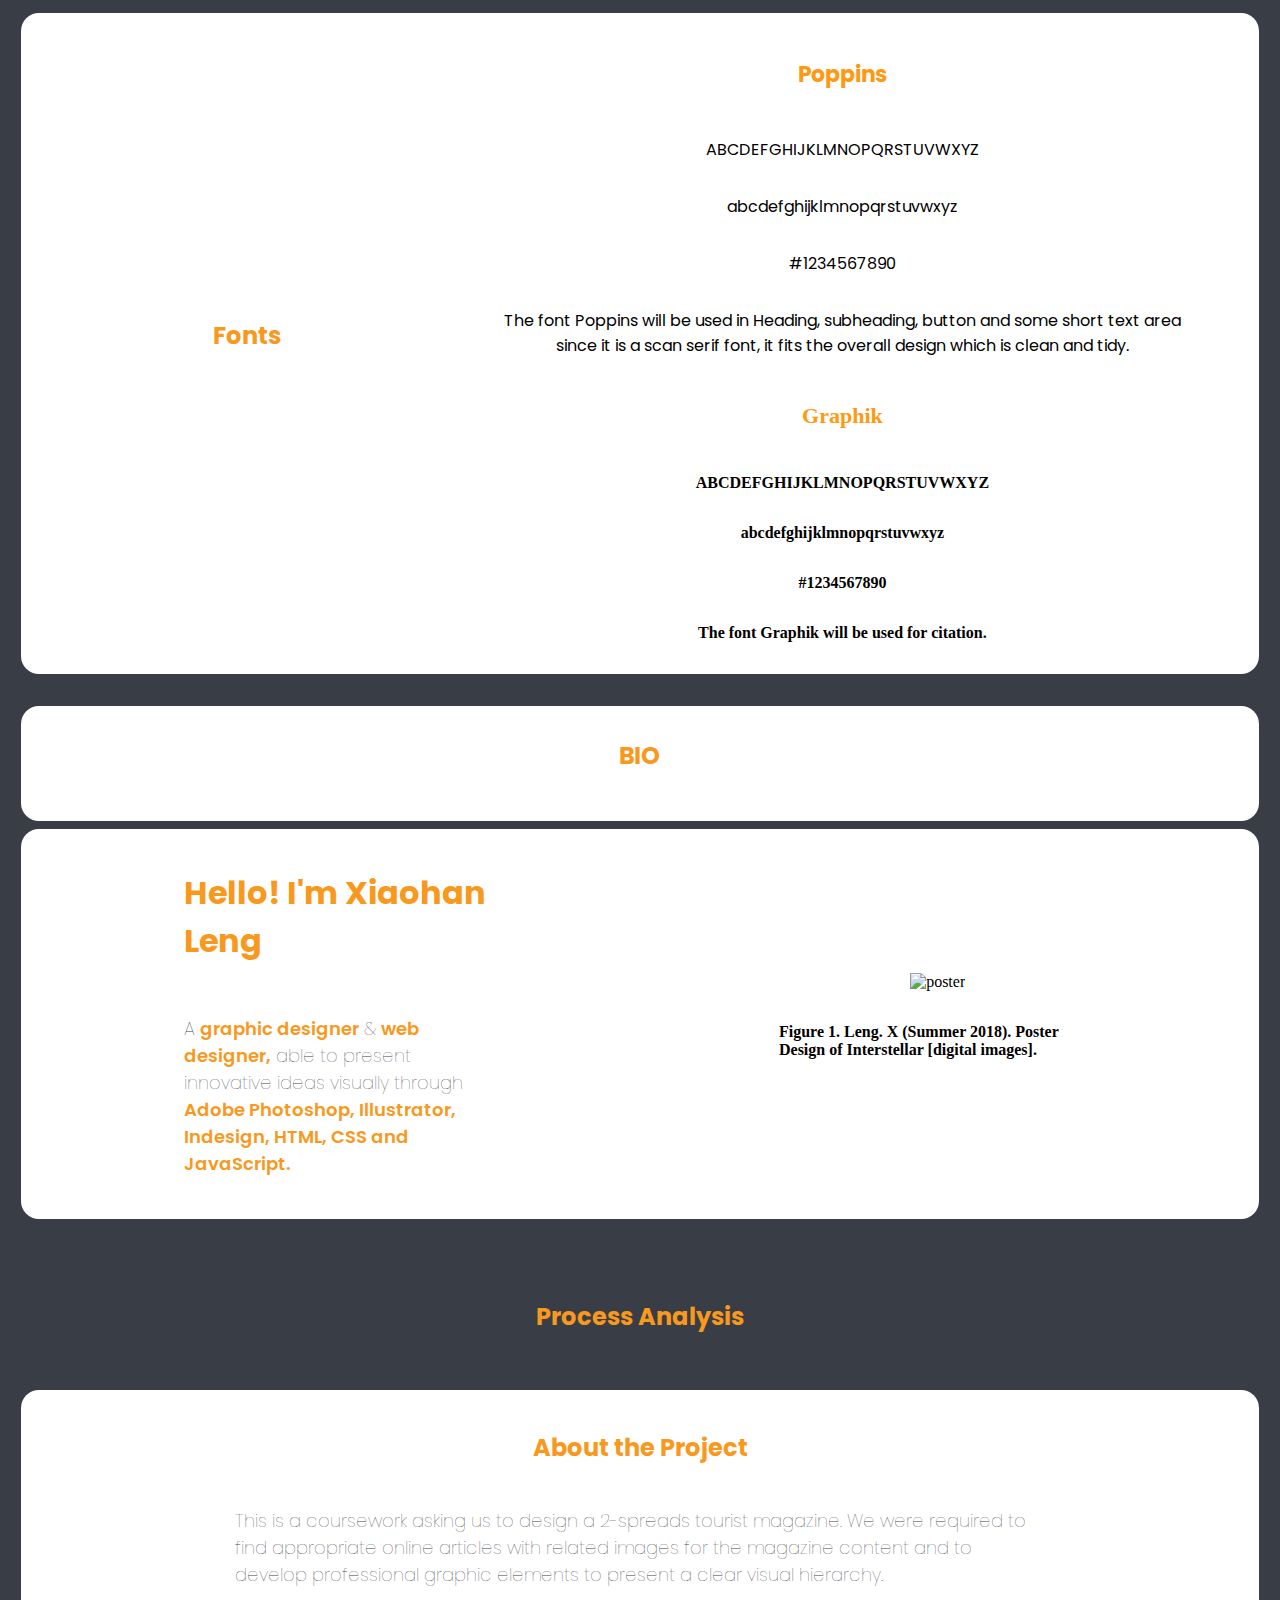
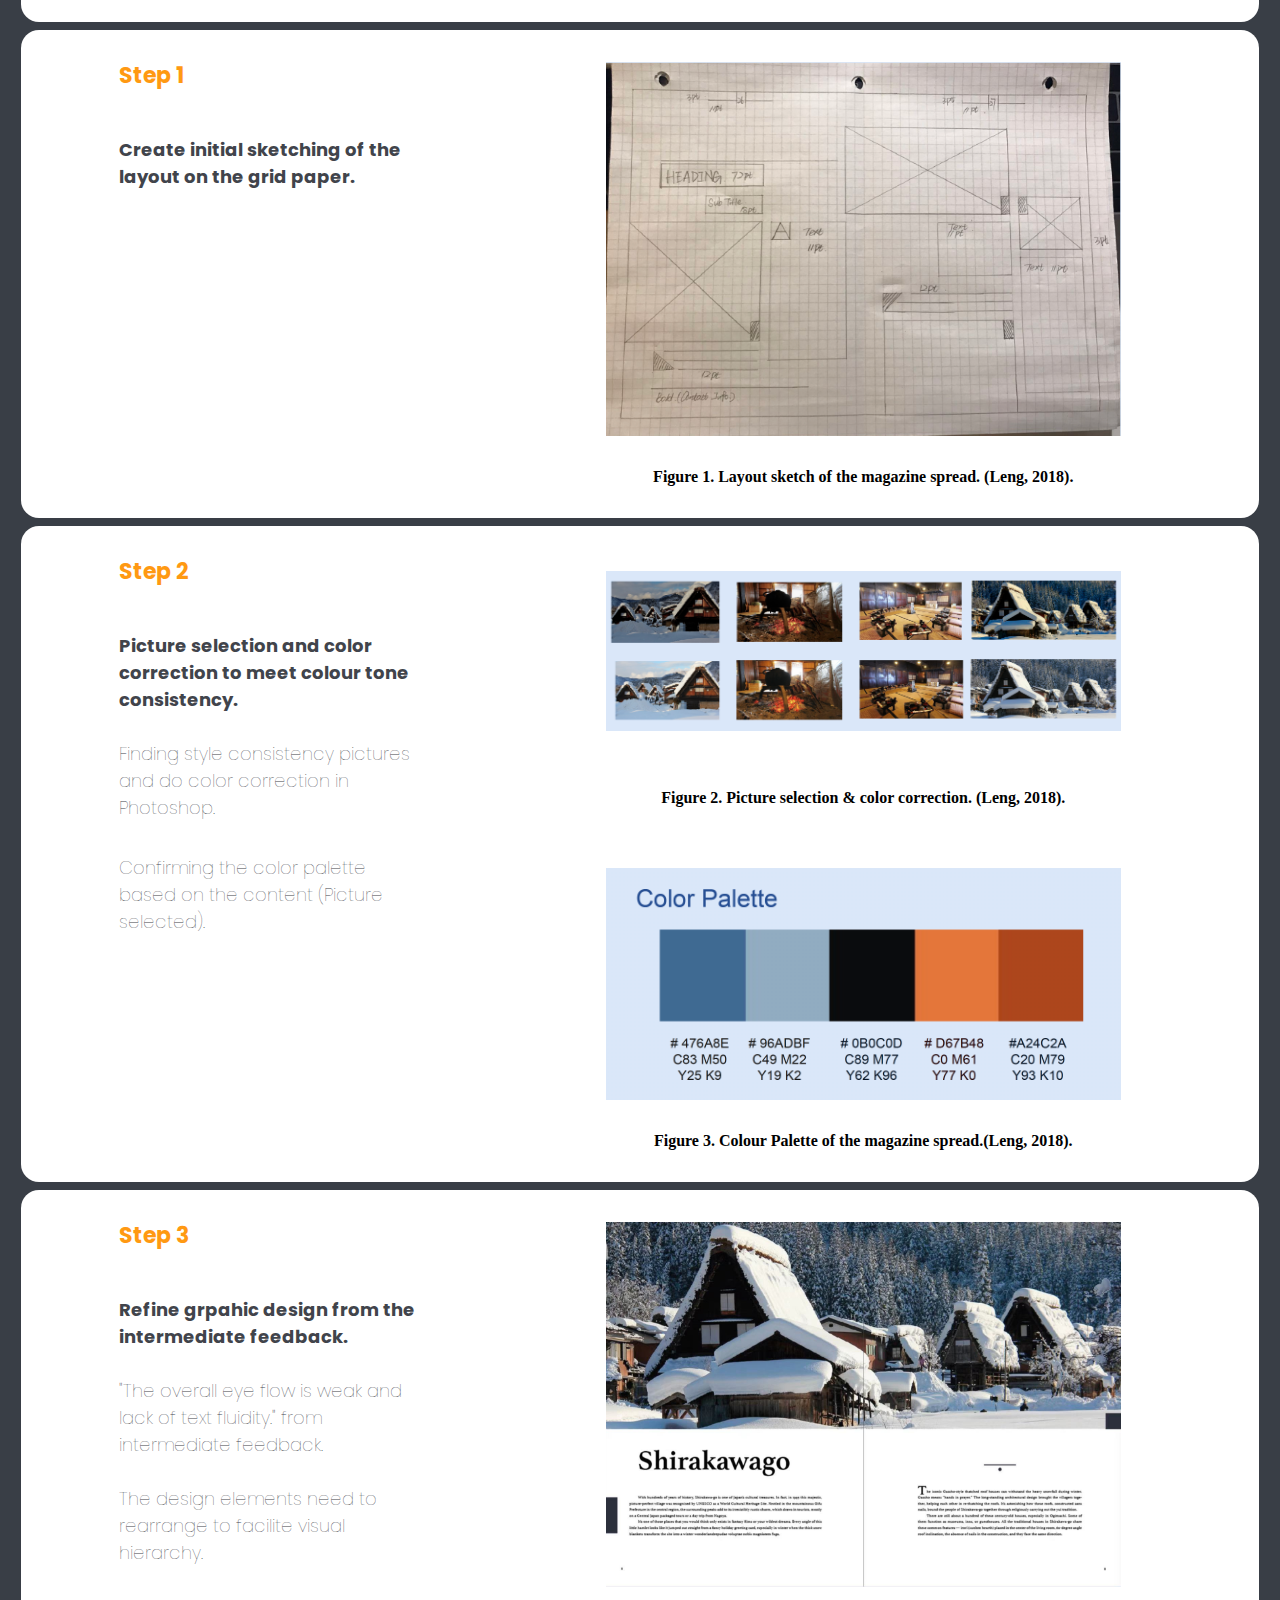
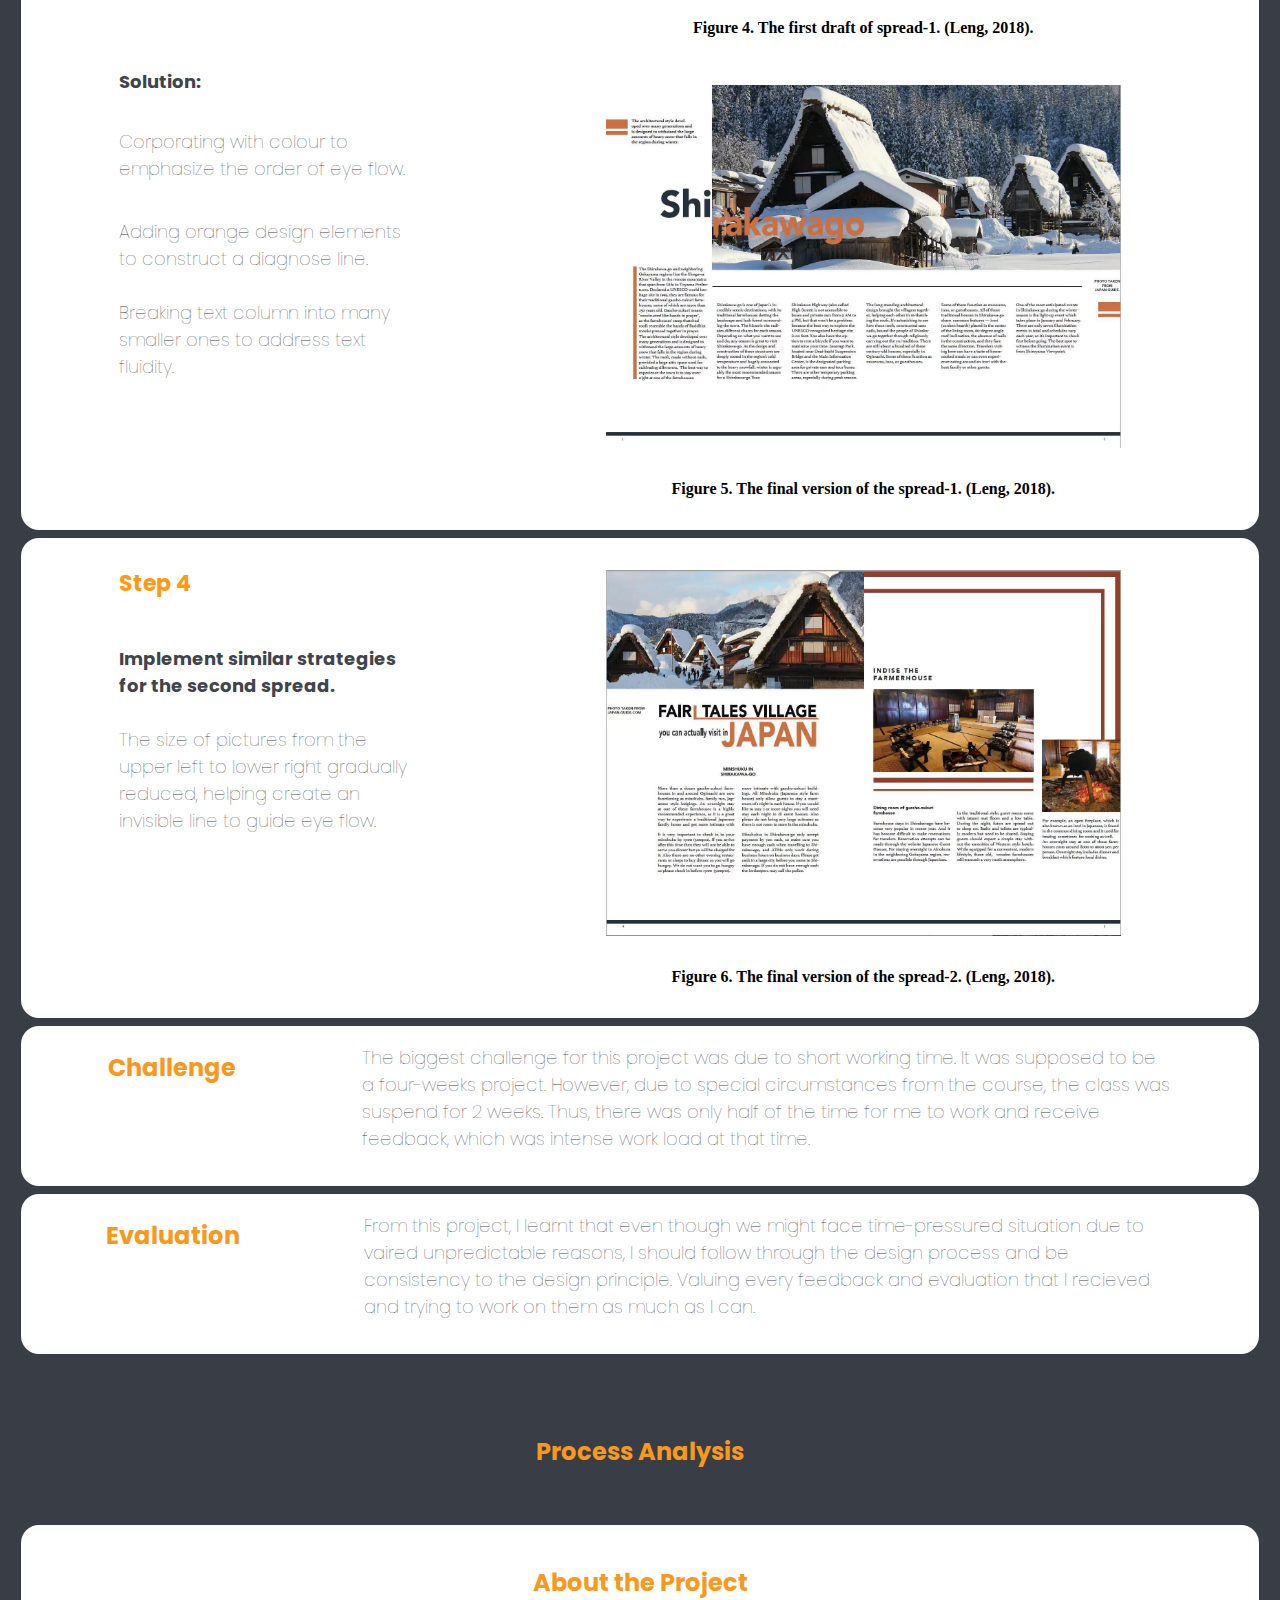
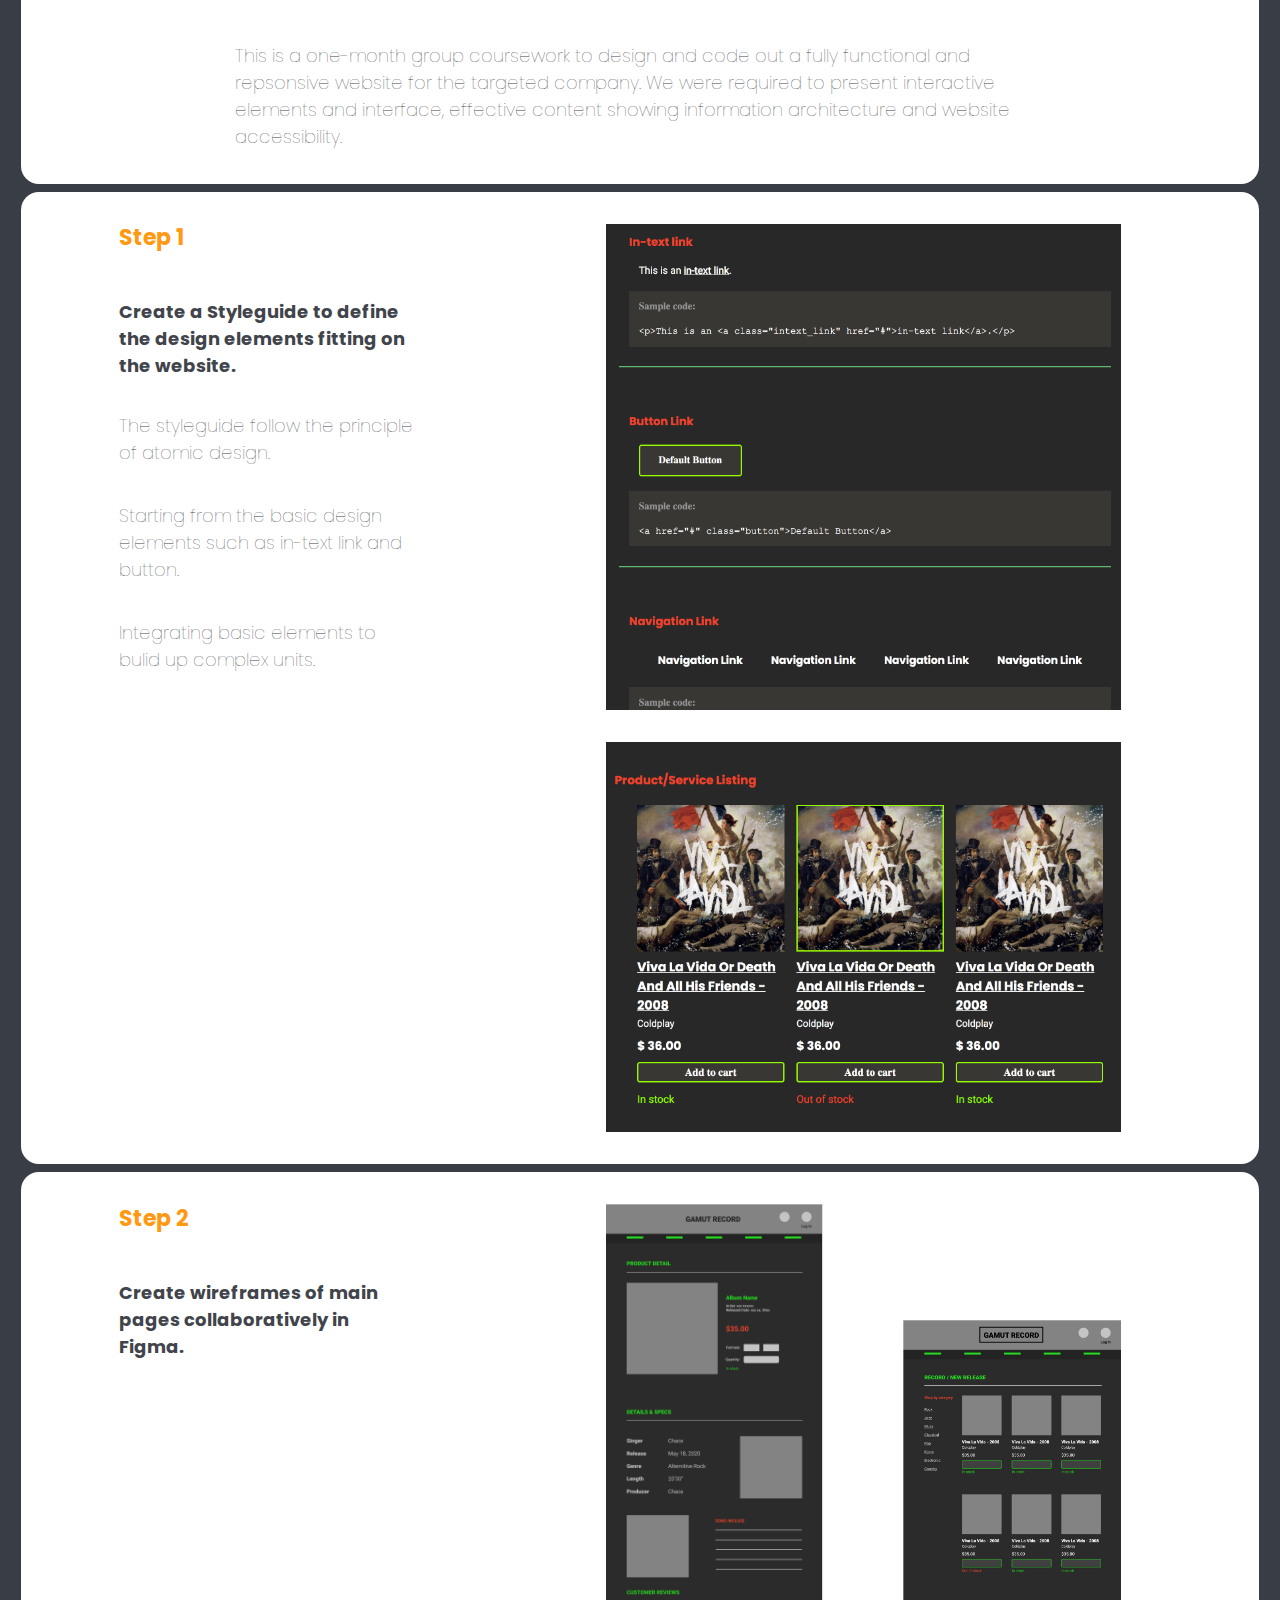
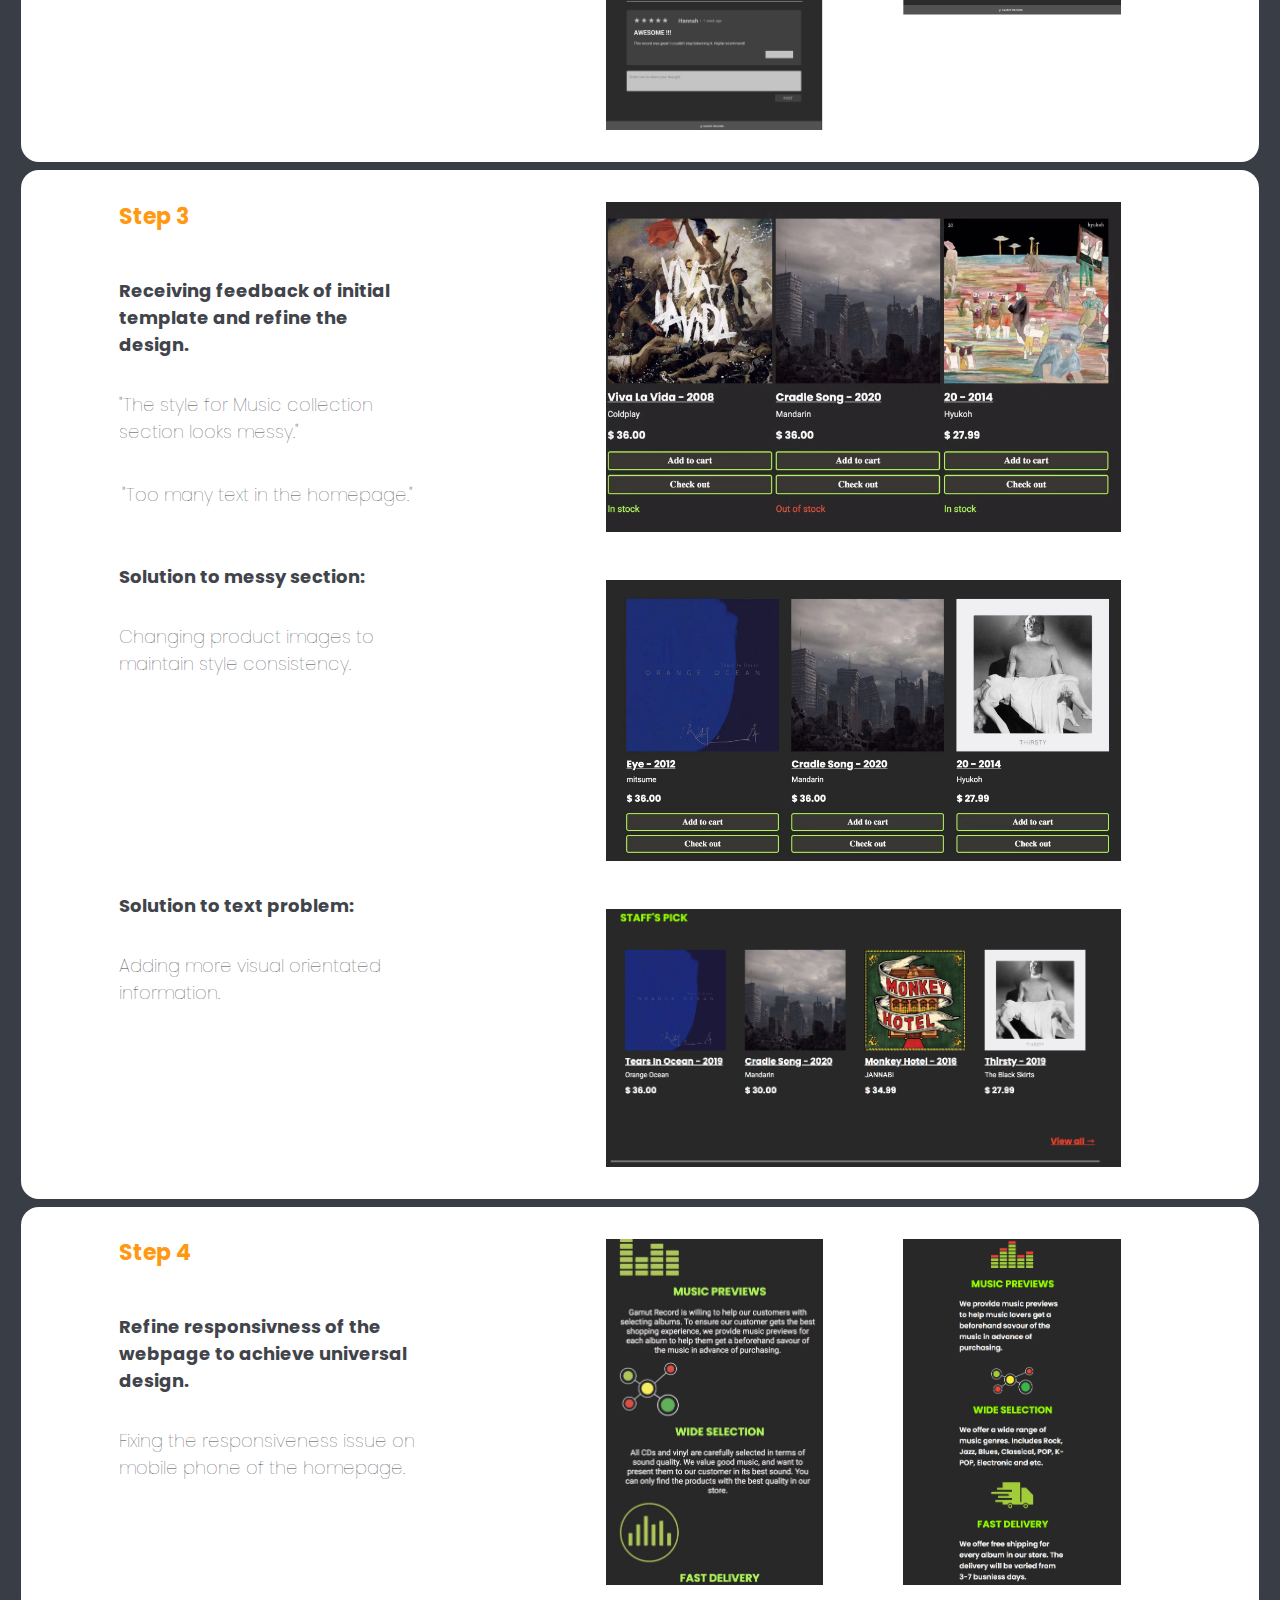
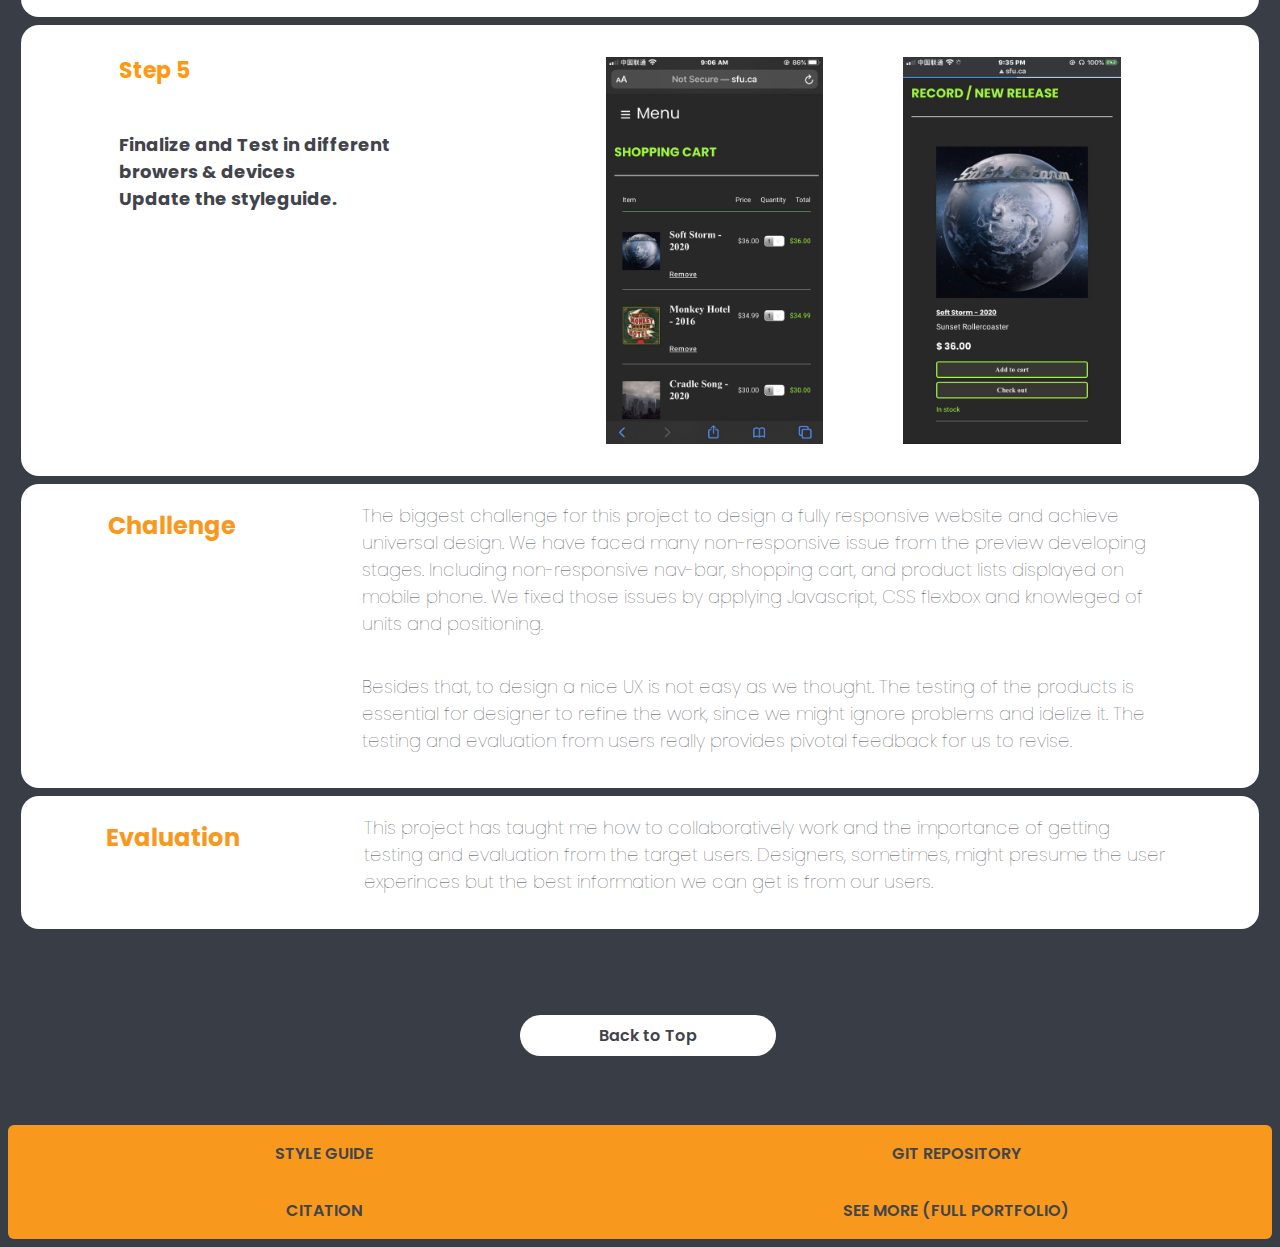
==== commit ead193d9: "Update styleguide" ====
--- a/index.html
+++ b/index.html
@@ -66,7 +66,7 @@
 	       			<ul>        
         				<li><a href="aboutMe.html">ABOUT ME</a></li>
         				<li><a href="aboutMe.html">GRAPHIC</a></li>
-        				<li><a href="aboutMe.html">WEB</a></li>
+        		
           		</ul>
 				</nav>
 
@@ -724,11 +724,10 @@
             </figure>
           </div>
 
-          </div>          
-
-        </div>
-
-      </div>
+        </div>          
+
+    </div>
+
 
     <div class="extraSpace"></div>
     
--- a/css/main.css
+++ b/css/main.css
@@ -1,1317 +1 @@
-/*
-  STYLE GUIDE STYLING FOR PO3 --- Xiaohan Leng
-*/
-
-@import url('https://fonts.googleapis.com/css?family=Poppins:400,500,600,700&display=swap');
-
-*{
-	box-sizing: border-box;
-}
-
-body{
-	
-	background-color:#393e46;
-
-}
-
-h1{
-	font-family:"Poppins";
-	font-size: 36px;
-	color:#41444b;
-}
-
-h2{
-	font-family:"Poppins";
-	color:#41444b;
-	font-size:30px;
-
-}
-
-h2.process{
-	font-family:"Poppins";
-	color:#41444b;
-	font-size:18px;
-
-}
-
-.processThin{
-	font-family:"Poppins";
-	color:#41444b;
-	font-weight:100;
-	font-size:18px;
-
-}
-
-.processThick{
-	font-family:"Poppins";
-	color:white;
-	font-weight:600;
-	font-size:18px;
-
-}
-
-.processThinWhite{
-	font-family:"Poppins";
-	color:white;
-	font-weight:100;
-	font-size:18px;
-
-}
-
-h3{
-	font-family:"Poppins";
-	color:#F8991E;
-	font-size:24px;
-}
-
-h3.nameTitle{
-	font-size:32px;
-}
-
-h3.serviceTitle{
-	font-family:"Poppins";
-	color:white;
-	font-size:24px;
-
-}
-
-.introTitle{
-
-	font-size:32px;
-	align-self: left;
-}
-
-h4{
-	font-family:"Poppins";
-	color:#FF9912;
-	font-size:22px;
-
-}
-
-h5{
-	font-family:"Poppins";
-	color:#F8991E;
-	font-size:16px;
-
-}
-
-h5.homepage-sub{
-	font-family:"Poppins";
-	color:#F8991E;
-	font-size:16px;
-
-}
-
-p{
-	font-family:"Poppins";
-}
-
-p.introP{
-	font-family:"Poppins";
-	color:white;
-}
-
-code{
-	background-color:#646464;
-	border-radius: 8px;
-	padding:1rem;
-	display:flex;
-	color:#ffffff;
-
-}
-
-div.bgNav{
-	display:flex;
-	width:100%;
-	background-color: #393e46;
-	align-self: center;
-	border-radius: 12px;
-}
-
-footer{
-
-	background-color:#F8991E;
-	width:100%;
-	align-items: center;
-	justify-content: space-around;
-	display:flex;
-	flex-wrap: wrap;
-	border-radius: 6px;
-	padding:none;
-
-}
-a.footerhover:hover{
-
-	color:white;
-	font-size:16px;
-	font-style: italic;
-
-}
-
-a.nameL:hover{
-
-
-	font-size:18px;
-	color:#F8991E;
-	font-style: italic;
-}
-
-div.footerd{
-	display:flex;
-	justify-content: center;
-	width:50%;
-	padding-top: 1rem;
-	padding-bottom: 1rem;
-}
-
-span.highlight{
-	color:#F8991E;
-	font-weight:600;
-}
-
-.fillOrange{
-
-	display:flex;
-	width:100%;
-	height:10vh;
-	background-color: #F8991E;
-	justify-content: center;
-	border-radius: 0px;
-
-}
-
-.subTit{
-	width:100%;
-	display:flex;
-	justify-content: center;
-}
-
-
-.Graphik{
-  font-family: Graphik;
-  font-weight: 600;
-}
-
-.introGraphik{
-  font-family: Graphik;
-  font-weight: 600;
-  color:white;
-}
-
-.font-title{
-	width:100%;
-	display:flex;
-	justify-content: center;
-
-}
-
-.half-title{
-	width:50%;
-	display:flex;
-	justify-content: center;
-
-}
-
-
-
-
-
-.icon-container{
-	width:60%;
-	display:flex;
-	justify-content: center;
-
-
-
-
-}
-
-.mag-col-1{
-	
-	padding-left:1rem;
-	padding-right:1rem;
-	width:50%;
-	display:flex;
-	flex-wrap: wrap;
-	justify-content: space-around;
-	background-color:white;
-	border-radius: 16px;
-}
-
-.web-col-1{
-	
-	
-	width:100%;
-	display:flex;
-	flex-wrap: wrap;
-	justify-content: center;
-	background-color:white;
-	border-radius: 16px;
-}
-
-.mag-col-2{
-	
-	padding-left:1rem;
-	padding-right:1rem;
-	width:30%;
-	display:flex;
-	flex-wrap:wrap;
-	justify-content: center;
-	border:solid white;
-	
-	border-radius: 16px;
-}
-
-.img-con{
-	margin:0.5rem;
-	display:flex;
-	width:100%;
-	border: solid 4px #393e46;
-	border-radius: 16px;
-}
-
-div.text-con{
-	
-	display:flex;
-	flex-wrap: wrap;
-	width:100%;
-	justify-content: center;
-	border-radius: 16px;
-	border:dashed black;
-}
-
-.font-title-1{
-
-	padding-left:1rem;
-	padding-right:1rem;
-	width:80%;
-	display:flex;
-	justify-content: center;
-	background-color:white;
-	border-radius: 16px;
-}
-
-.font-title-2{
-	
-
-	width:100%;
-	
-	display:flex;
-	align-self: flex-start;
-
-	
-
-
-	
-}
-
-.p2-title{
-	width:45%;
-	display:flex;
-	justify-content: center;
-}
-
-.light-grey {
-	width:100%;
-	height:25%;
-
-  text-align:center;
-  background-color: #666666;
-  display: flex;
-  flex-wrap: wrap;
-  justify-content: center;
-  align-items: center;
-  color:rgb(255,255,255);
-  font-weight:500;
-  border-radius: 12px;
-
-}
-.grey {
-  width:100%;
-  height:25%;
-  background-color:#41444b;
-  display: flex;
-  flex-wrap: wrap;
-  justify-content: center;
-  align-items: center;
-  color:rgb(255,255,255);
-  text-align:center;
-  font-weight:500;
-  border-radius: 12px;
- 
-  
-}
-.purple {
-	width:100%;
-	height:25%;
-  background-color:#F8991E;
-  display: flex;
-  flex-wrap: wrap;
-  justify-content: center;
-  align-items: center;
-  color:rgb(255,255,255);
-  text-align:center;
-  font-weight:500;
-  border-radius: 12px;
- 
-  
-}
-.BluishV {
-	border-radius: 12px;
-	width:100%;
-	height:25%;
-  background-color:white;
-  display: flex;
-  flex-wrap: wrap;
-  justify-content: center;
-  align-items: center;
-  color:#41444b;
-  text-align:center;
-  font-weight:500;
-
-  
-}
-
-h4.stepTitle{
-	font-family: Graphik;
-	font-size:32px;
-}
-
-div.headTitle{
-	padding-top: 2rem;
-	text-align: center;
-	font-family:"Poppins";
-}
-
-div.extraSpace{
-
-	padding-bottom: 0.5rem;
-	display:flex;
-	width:100%;
-}
-
-div.element-container{
-
-	display:flex;
-	padding-right: 1.5rem;
-	padding-left: 1.5rem;
-	flex-wrap: wrap;
-	justify-content: space-around;
-	padding-bottom: 1rem;
-	background-color: white; 
-	border-radius: 18px;
-	flex-direction:row;
-
-}
-
-div.website-container{
-	
-	width:45%;
-	padding-top: 1rem;
-	padding-bottom: 1rem;
-	display:flex;
-	justify-content: center;
-	border: solid 4px #393e46;
-	background-color: #393e46;
-
-	border-radius: 16px;
-
-}
-
-div.website-container-1{
-	
-	width:45%;
-	display:flex;
-	flex-wrap: wrap;
-	justify-content: center;
-	padding-bottom: 1rem;
-
-
-}
-
-div.title-container{
-	display:flex;
-	flex-wrap: wrap;
-	justify-content: space-around;
-	padding-top: 1rem;
-	padding-bottom: 1rem;
-	background-color: #393e46;
-	flex-direction:row;
-
-}
-
-div.element-col-1{
-	padding-top: 1rem;
-	width:28%;
-	text-align:left;
-	display:flex;
-	justify-content: center;
-	align-items: center;
-	flex-wrap:wrap;
-}
-
-div.service-col-1{
-	padding-top: 0rem;
-	width:28%;
-	text-align:left;
-	display:flex;
-	justify-content: center;
-	align-items: center;
-	flex-wrap:wrap;
-	border-radius: 8px;
-	border:solid 3px white;
-		
-}
-
-div.service-col-1-non{
-	padding-top: 0rem;
-	width:28%;
-	text-align:left;
-	display:flex;
-	justify-content: center;
-	align-items: center;
-	flex-wrap:wrap;
-	border-radius: 8px;
-	
-		
-}
-
-div.project-col-1{
-	width:45%;
-	text-align:left;
-	display:flex;
-	justify-content: center;
-	align-items: center;
-	flex-wrap:wrap;
-	border-radius: 16px;
-	background-color: white;
-	
-	margin:1rem;
-		
-}
-
-div.element-col-1-white{
-	padding-top: 1rem;
-	width:68%;
-	height:50%;
-	text-align:left;
-	display:flex;
-	justify-content: center;
-	align-items: center;
-	flex-wrap:wrap;
-
-}
-
-div.element-col-1-white-cha{
-
-	width:68%;
-	height:50%;
-	text-align:left;
-	display:flex;
-	justify-content: center;
-	align-items: center;
-	flex-wrap:wrap;
-
-}
-
-div.element-col-1-white-img{
-	padding-top: 1rem;
-	width:28%;
-	height:50%;
-	text-align:left;
-	display:flex;
-	justify-content: center;
-	align-items: center;
-	flex-wrap:wrap;
-
-}
-div.element-col-2{
-
-	padding-top: 1rem;
-	width:28%;
-	text-align:center;
-	display:flex;
-	justify-content: center;
-	align-items: center;
-	flex-wrap:wrap;
-}
-
-div.element-col-3{
-
-	padding-top: 1rem;
-	width:60%;
-	text-align:center;
-	display:flex;
-	justify-content: center;
-	align-items: center;
-	flex-wrap:wrap;
-}
-
-div.element-col-processA{
-
-	padding-top: 1rem;
-	width:50%;
-	text-align:left;
-	display:flex;
-	justify-content: center;
-	align-items: center;
-	flex-wrap:wrap;
-}
-
-div.element-col-processB{
-
-	
-	width:25%;
-	height:50%;
-	
-	text-align:left;
-	display:flex;
-	justify-content: center;
-	flex-wrap:wrap;
-	
-}
-
-div.element-col-nav-2{
-	width:28%;
-	text-align:center;
-	display:flex;
-	justify-content: center;
-	align-items: center;
-	flex-wrap:wrap;
-}
-
-
-section.divider{
-	padding-top: 1rem;
-	padding-bottom: 1rem;
-}
-
-
-nav{
-	display:flex;
-	margin:0;
-	padding:0;
-	justify-content:space-around;
-
-}
-
-nav ul{
-	list-style: none;
-	justify-content:space-around;
-
-}
-
-nav li{
-
-	display:inline-block;
-	padding-bottom: 0rem;
-	padding-right: 2.5rem;
-	padding-left: 2.5rem;
-	position:relative;
-	font-weight:600;
-	font-size: 20px;
-	font-family: "Poppins";
-	justify-content:space-around;
-}
-
-nav a{
-	color:white;
-	text-decoration: none;
-  	text-transform: uppercase;
-  	font-size : 20px;
-}
-
-nav a:hover{
-	color:#F8991E;
-}
-
-nav a::before{
-  content:'  ';
-  display: block;
-  height:5px;
-  width: 0%;
-  background-color:#F8991E;
-  top:0;
-  position : relative;
-  transition: all ease-in-out 250ms;
-}
-
-nav a:hover::before{
-  width:100%;
-}
-
-div.svg-space{
-	display:flex;
-	height:20%;
-	padding-bottom: 20rem;
-	justify-content: center;
-}
-
-div.padding{
-	display:flex;
-	width:100%;
-	justify-content: center;
-	padding-top: 1rem;
-	padding-bottom: 1rem;
-
-}
-
-div.padding-1{
-	display:flex;
-	width:100%;
-	justify-content: center;
-	padding-top: 6rem;
-	padding-bottom: 1rem;
-
-}
-
-a {
-
-  padding-right: 0.5rem;
-  padding-left: 0.5rem;
-  font-family:"Poppins";
-  text-decoration: none;
-  font-size: 16px;
-  font-weight:600;
-  color:#41444b;
-}
-
-a:hover{
-
-  color:#F8991E;
-
-}
-
-a:focus{
-  color:rgb(153,153,204); 
-}
-
-a.button-nav{
-
-  border-radius: 18px;
-  display: inline-block;
-  padding: 0.5rem;
-  text-align: center;
-  width:100%;
-  color: #41444b;
-  background-color: #f8f1f1;
-  text-decoration: none;
-  transition-property: background-color; 
-  transition-duration: 0.5s;
-
-}
-
-a.button-nav-back{
-
-  border-radius: 25px;
-  display: inline-block;
-  padding: 0.5rem;
-  text-align: center;
-  width:100%;
-  color: #41444b;
-  background-color: white;
-  text-decoration: none;
-  transition-property: background-color; 
-  transition-duration: 0.5s;
-
-}
-
-a.button-nav-back:hover, .button-nav-back:focus {
-  background-color: #F8991E;
-  color:white;
-}
-
-a.button-nav:hover, .button-nav:focus {
-  background-color: #F8991E;
-  color:white;
-}
-
-a.img-effect:hover{
-
-	border: 3px 
-	solid #F8991E;
-	background-color: #F8991E;
-
-}
-
- a>img.img:hover {
-
- 	border-radius: 12px;
-
-    border: 4px solid white;
- }
-
-
-a.serviceLink{
-	font-size: 20px;
-	font-weight:900;
-	color:white;
-
-}
-
-a.serviceLink:hover{
-
-	color:#F8991E;
-	font-style:italic;
-	
-}
-
-.input-text{
-	font-family:"Poppins";
-	color:#F8991E;
-	font-size:16px;
-	font-weight: 600;
-}
-
-input:focus{
-  display:flex;
-  background-color: #F8991E;
-  
-}
-
-input[type=text]{
-  display:flex;
-  border-radius: 18px;  
-  transition: ease-in-out, width .35s ease-in-out;
-}
-
-input[type=text]:focus {
-  display:flex;
- 
-}
-
-input[type=text]:hover{
-  display:flex;
-  background-color: #F8991E;
- 
-}
-
-.img{
-
-	display:flex;
-	width:100%;
-	height:100%;
-	justify-content: center;
-
-}
-
-.img-mag{
-
-	display:flex;
-	width:100%;
-	height:40%;
-	justify-content: center;
-
-}
-.icon-img{
-	display:flex;
-	width:100%;
-
-	justify-content: center;
-
-}
-
-.posterimg{
-	width:100%;
-	height:100%;
-	display:flex;
-	justify-content: center;
-}
-
-.styimg{
-	width:100%;
-	height:100%;
-	display:flex;
-	justify-content: center;
-}
-
-
-
-ol.list{
-	font-size:24px;
-	font-family:"Poppins";
-}
-
-.whiteTitle{
-	color:white;
-}
-
-.mobile_menu {
-     display: none;
- }
-
- a.citationLink{
- 	font-family: Graphik;
- 	font-size:16px;
- }
-
-
-
- @media only screen and (max-width: 700px) {
-     div.main_nav {
-         display: none;
-     }
-     .mobile_menu {
-         display: flex;
-         color:white;
-     }
-     /* mobile nav */
-     .sidenav {
-         height: 100%;
-         width: 0;
-         position: fixed;
-         z-index: 1;
-         top: 0;
-         left: 0;
-         background-color: white;
-         overflow-x: hidden;
-         transition: 0.5s;
-         padding-top: 60px;
-      
-     }
-     .sidenav a {
-         font-family: 'Poppins', sans-serif;
-         padding: 8px 8px 8px 32px;
-         text-decoration: none;
-         font-size: 25px;
-         color: #818181;
-         display: block;
-         transition: 0.3s;
-     }
-     .sidenav a:hover {
-         color: #F8991E;
-     }
-     .sidenav .closebtn {
-         position: absolute;
-         top: 0;
-         right: 25px;
-         font-size: 36px;
-         margin-left: 50px;
-     }
-     #main {
-         transition: margin-left .5s;
-         padding: 16px;
-     }
-     #main>span{
-        font-size:30px;
-        cursor:pointer;
-        font-family: 'Poppins', sans-serif;
-     }
- }
-
-@media screen and (max-width:1000px){
-
-nav li{
-
-  display: none;
-  text-align:center;
-  position:relative;
-  font-weight: 600;
-  justify-content: center;
-
-	}
- div.element-container{
-
-    flex-direction:column;
-    width:100%;
-    margin:auto;
-    justify-content: space-around;
-  }
-
- div.website-container{
-
- 	width:98%;
-  	flex-direction:row;
-
- }
-
- div.website-container-1{
-
- 	width:98%;
-  	flex-direction:row;
-
- }
-
- div.web-col-1{
-
- 	width:100%;
-  	flex-direction:row;
-
- }
-
- div.element-col-1{
-
-  	width:100%;
-  	flex-direction:row;
-  	margin:1rem;
-
-
-  }
-
-  div.service-col-1{
-
-  	width:100%;
-  	flex-direction:row;
-  	margin:0.5rem;
-
-  }
-
-   div.service-col-1-non{
-
-  	width:100%;
-  	flex-direction:row;
-  	margin:0.5rem;
-
-  }
-
-    div.text-con{
-
-  	width:100%;
-  	flex-direction:row;
-  	margin:1rem;
-
-  }
-
-    div.project-col-1{
-
-  	width:100%;
-  	flex-direction:row;
-  	margin:1rem;
-
-
-  }
-
-   div.element-col-1-white{
-
-  	width:94%;
-  	flex-direction:row;
-
-  }
-
-   div.element-col-1-white-cha{
-
-  	width:94%;
-  	flex-direction:row;
-
-  }
-
-  div.element-col-processA{
-  	flex-direction:row;
-  	width:98%;
-
- }
-
-   div.element-col-processB{
-  	flex-direction:row;
-  	width:98%;
-
- }
-
- div.mag-col-1{
-
- 	width:94%;
-  	flex-direction:row;
-
- }
-
-  div.mag-col-2{
-  	margin:0.5rem;
-  	width:94%;
-  	flex-direction:row;
- 	
- }
-
-
-
-
-
-
-}
-
-@media (min-width: 20rem){
-	div.element-container{
-
-    flex-direction:row;
-    width:98%;
-    margin:auto;
-  }
-
-
- div.element-col-1{
-
-  	flex-direction:row;
-  	padding:0.5rem;
-  	justify-content: center;
-  	align-content: center;
-  }
- 
-  div.element-col-processA{
-  	flex-direction:row;
-
- }
-
-.timeline {
-
-  position: relative;
-  max-width: 1200px;
-  margin: 0 auto;
-}
-
-.timeline::after {
-  content: '';
-  position: absolute;
-  width: 6px;
-  background-color: white;
-  top: 0;
-  bottom: 0;
-  left: 50%;
-  margin-left: -3px;
-}
-
-.container {
-  padding-left: 3rem;
-  position: relative;
-  background-color: inherit;
-  width: 50%;
-}
-
-.container::after {
-  content: '';
-  position: absolute;
-  width: 25px;
-  height: 25px;
-  right: -17px;
-  background-color: white;
-  border: 4px solid #FF9F55;
-  top: 15px;
-  border-radius: 50%;
-  z-index: 1;
-}
-
-.left {
-  left: 0%;
-}
-
-.right {
-  left: 50%;
-}
-
-.right::after {
-  left: -16px;
-}
-
-
-.content {
-
-  position: relative;
-  display:flex;
-  justify-content: center;
-  border-radius: 6px;
-
-}
-
-@media screen and (max-width: 600px) {
-/* Place the timelime to the left */
-  .timeline::after {
-    left: 31px;
-  }
-
-/* Full-width containers */
-  .container {
-    width: 100%;
-    padding-left: 70px;
-    padding-right: 25px;
-  }
-
-/* Make sure that all arrows are pointing leftwards */
-  .container::before {
-    left: 60px;
-    border: medium solid white;
-    border-width: 10px 10px 10px 0;
-    border-color: transparent white transparent transparent;
-  }
-
-/* Make sure all circles are at the same spot */
-  .left::after, .right::after {
-    left: 15px;
-  }
-
-/* Make all right containers behave like the left ones */
-  .right {
-    left: 0%;
-  }
-}
-
-}
-
-/*Animation */
-
-
-
-:root {
-	--delay: 3s;
-	--duration: 3s;
-	--iterations: 1;
-}
-/* •·•·•·•·•·•·•·•·•·•·•·•·•·•·•·•·•·•·•·•·•·•·•·•·•·•·•·•· */
-
-
-.reveal-text,
-.reveal-text::after {
-	animation-delay: var(--animation-delay, 2s);
-	animation-iteration-count: var(--iterations, 1);
-	animation-duration: var(--duration, 800ms);
-	animation-fill-mode: both;
-	animation-timing-function: cubic-bezier(0.0, 0.0, 0.2, 1);
-}
-
-.reveal-text {
-	--animation-delay: var(--delay, 0);
-	--animation-duration: var(--duration, 800ms);
-	--animation-iterations: var(--iterations, 1);
-	position: relative;
-	text-align: center;
-	font-size: 9vw;
-	padding-bottom: 10rem;
-	animation-name: clip-text;
-	color: #FFF;
-	white-space: nowrap;
-	cursor: default;
-	
-	&::after {
-		content: "";
-		position: absolute;
-		z-index: 999;
-		top: 0;
-		left: 0;
-		right: 0;
-		bottom: 0;
-		background-color: #f2f98b;
-		transform: scaleX(0);
-		transform-origin: 0 50%;
-		pointer-events: none;
-		animation-name: text-revealer;
-	}
-	
-}
-
-
-@keyframes clip-text {
-	from {
-		clip-path: inset(0 100% 0 0);
-	}
-	to {
-		clip-path: inset(0 0 0 0);
-	}
-}
-
-
-@keyframes text-revealer {
-	
-	0%, 50% {
-		transform-origin: 0 50%;
-	}
-	
-	60%, 100% {
-		transform-origin: 100% 50%;		
-	}
-
-	
-	60% {
-		transform: scaleX(1);
-	}
-	
-	100% {
-		transform: scaleX(0);
-	}
-}
-
-
-/*Animation */
-
-section.animation-padding{
-	display:flex;
-	justify-content: center;
-	align-items: center;
-	padding-left: 1rem;
-
-	width:100vw;
-	height:40vh;
-}
-
-section.animation-padding-2{
-	display:flex;
-	justify-content: center;
-	align-items: center;
-	padding-left: 1rem;
-	padding-bottom: 20rem;
-
-	width:100vw;
-	height:40vh;
-}
-
-svg {
-  position: absolute;
-  font-size: 6em;
-  font-weight:800;
-  font-family:"Poppins";
-  letter-spacing: 0.1em;
-  width: 100%;
-  height: 100%;
-  margin-top: 5%;
-  margin-left: 1%;
-
-}
-
-svg text {
-  fill: white;
-  stroke: white;
-  fill-opacity: 1;
-  stroke-width: 0;
-  stroke-dasharray: 100% 0;
-  animation: stroke-offset 3s ease-out;
-}
-
-@keyframes stroke-offset {
-  0% {
-    fill-opacity: 0;
-    stroke-width: 0;
-    stroke-dasharray: 0% 100%;
-  }
-  25% {
-    stroke-width: 3px;
-  }
-  50% {
-    fill-opacity: 0;
-  }
-  75% {
-    stroke-width: 3px;
-  }
-  100% {
-    stroke-width: 0;
-  }
-}
-
-
-div.top-button{
-
-	display:flex;
-	width:20%;
-
-	align-items: center;
-	justify-content: center;
-
-
-}
-
-.back-to-top{
-
-	display:flex;
-	justify-content: center;
-	align-items: center;
-
-
-	width:100vw;
-	height:20vh;
-
-}
+ @import url('https://fonts.googleapis.com/css?family=Poppins:400,500,600,700&display=swap');*{box-sizing: border-box;}body{background-color:#393e46;}h1{font-family:"Poppins";font-size: 36px;color:#41444b;}h2{font-family:"Poppins";color:#41444b;font-size:30px;}h2.process{font-family:"Poppins";color:#41444b;font-size:18px;}.processThin{font-family:"Poppins";color:#41444b;font-weight:100;font-size:18px;}.processThick{font-family:"Poppins";color:white;font-weight:600;font-size:18px;}.processThinWhite{font-family:"Poppins";color:white;font-weight:100;font-size:18px;}h3{font-family:"Poppins";color:#F8991E;font-size:24px;}h3.nameTitle{font-size:32px;}h3.serviceTitle{font-family:"Poppins";color:white;font-size:24px;}.introTitle{font-size:32px;}h4{font-family:"Poppins";color:#FF9912;font-size:22px;}h5{font-family:"Poppins";color:#F8991E;font-size:16px;}h5.homepage-sub{font-family:"Poppins";color:#F8991E;font-size:16px;}p{font-family:"Poppins";}p.introP{font-family:"Poppins";color:white;}code{background-color:#646464;border-radius: 8px;padding:1rem;display:flex;color:#ffffff;}div.bgNav{display:flex;width:100%;background-color: #393e46;align-self: center;border-radius: 12px;}footer{background-color:#F8991E;width:100%;align-items: center;justify-content: space-around;display:flex;flex-wrap: wrap;border-radius: 6px;}a.footerhover:hover{color:white;font-size:16px;font-style: italic;}a.nameL:hover{font-size:18px;color:#F8991E;font-style: italic;}iframe{width:80%;height:600px;border:none;}.citationList{margin-bottom: 1rem;}div.footerd{display:flex;justify-content: center;width:50%;padding-top: 1rem;padding-bottom: 1rem;}.citation-padding{display:flex;justify-content: center;align-items: center;width:100vw;height:26vh;}span.highlight{color:#F8991E;font-weight:600;}.fillOrange{display:flex;width:100%;height:10vh;background-color: #F8991E;justify-content: center;border-radius: 0px;}.subTit{width:100%;display:flex;justify-content: center;}.Graphik{font-family: Graphik;font-weight: 600;}.introGraphik{font-family: Graphik;font-weight: 600;color:white;}.font-title{width:100%;display:flex;justify-content: center;}.half-title{width:50%;display:flex;justify-content: center;}.icon-container{width:60%;display:flex;justify-content: center;}.mag-col-1{padding-left:1rem;padding-right:1rem;width:50%;display:flex;flex-wrap: wrap;justify-content: space-around;background-color:white;border-radius: 16px;}.web-col-1{width:100%;display:flex;flex-wrap: wrap;justify-content: center;background-color:white;border-radius: 16px;}.mag-col-2{padding-left:1rem;padding-right:1rem;width:30%;display:flex;flex-wrap:wrap;justify-content: center;border:solid white;border-radius: 16px;}.img-con{margin:0.5rem;display:flex;width:100%;border: solid 4px #393e46;border-radius: 16px;}div.text-con{display:flex;flex-wrap: wrap;width:100%;justify-content: center;border-radius: 16px;border:dashed black;}.font-title-1{padding-left:1rem;padding-right:1rem;width:80%;display:flex;justify-content: center;background-color:white;border-radius: 16px;}.font-title-2{width:100%;display:flex;align-self: flex-start;}.p2-title{width:45%;display:flex;justify-content: center;}.light-grey {width:100%;height:25%;text-align:center;background-color: #666666;display: flex;flex-wrap: wrap;justify-content: center;align-items: center;color:rgb(255,255,255);font-weight:500;border-radius: 12px;}.grey {width:100%;height:25%;background-color:#41444b;display: flex;flex-wrap: wrap;justify-content: center;align-items: center;color:rgb(255,255,255);text-align:center;font-weight:500;border-radius: 12px;}.purple {width:100%;height:25%;background-color:#F8991E;display: flex;flex-wrap: wrap;justify-content: center;align-items: center;color:rgb(255,255,255);text-align:center;font-weight:500;border-radius: 12px;}.BluishV {border-radius: 12px;width:100%;height:25%;background-color:white;display: flex;flex-wrap: wrap;justify-content: center;align-items: center;color:#41444b;text-align:center;font-weight:500;}h4.stepTitle{font-family: Graphik;font-size:32px;}div.headTitle{padding-top: 2rem;text-align: center;font-family:"Poppins";}div.extraSpace{padding-bottom: 0.5rem;display:flex;width:100%;}div.element-container{display:flex;padding-right: 1.5rem;padding-left: 1.5rem;flex-wrap: wrap;justify-content: space-around;padding-bottom: 1rem;background-color: white;border-radius: 18px;flex-direction:row;}div.website-container{width:45%;padding-top: 1rem;padding-bottom: 1rem;display:flex;justify-content: center;border: solid 4px #393e46;background-color: #393e46;border-radius: 16px;}div.website-container-1{width:45%;display:flex;flex-wrap: wrap;justify-content: center;padding-bottom: 1rem;}div.title-container{display:flex;flex-wrap: wrap;justify-content: space-around;padding-top: 1rem;padding-bottom: 1rem;background-color: #393e46;flex-direction:row;}div.element-col-1{padding-top: 1rem;width:28%;text-align:left;display:flex;justify-content: center;align-items: center;flex-wrap:wrap;}div.service-col-1{padding-top: 0rem;width:28%;text-align:left;display:flex;justify-content: center;align-items: center;flex-wrap:wrap;border-radius: 8px;border:solid 3px white;}div.service-col-1-non{padding-top: 0rem;width:28%;text-align:left;display:flex;justify-content: center;align-items: center;flex-wrap:wrap;border-radius: 8px;}div.project-col-1{width:45%;text-align:left;display:flex;justify-content: center;align-items: center;flex-wrap:wrap;border-radius: 16px;background-color: white;margin:1rem;}div.element-col-1-white{padding-top: 1rem;width:68%;height:50%;text-align:left;display:flex;justify-content: center;align-items: center;flex-wrap:wrap;}div.element-col-1-white-cha{width:68%;height:50%;text-align:left;display:flex;justify-content: center;align-items: center;flex-wrap:wrap;}div.element-col-1-white-img{padding-top: 1rem;width:28%;height:50%;text-align:left;display:flex;justify-content: center;align-items: center;flex-wrap:wrap;}div.element-col-2{padding-top: 1rem;width:28%;text-align:center;display:flex;justify-content: center;align-items: center;flex-wrap:wrap;}div.element-col-3{padding-top: 1rem;width:60%;text-align:center;display:flex;justify-content: center;align-items: center;flex-wrap:wrap;}div.element-col-processA{padding-top: 1rem;width:50%;text-align:left;display:flex;justify-content: center;align-items: center;flex-wrap:wrap;}div.element-col-processB{width:25%;height:50%;text-align:left;display:flex;justify-content: center;flex-wrap:wrap;}div.element-col-nav-2{width:28%;text-align:center;display:flex;justify-content: center;align-items: center;flex-wrap:wrap;}section.divider{padding-top: 1rem;padding-bottom: 1rem;}nav{display:flex;margin:0;padding:0;justify-content:space-around;}nav ul{list-style: none;justify-content:space-around;}nav li{display:inline-block;padding-bottom: 0rem;padding-right: 2.5rem;padding-left: 2.5rem;position:relative;font-weight:600;font-size: 20px;font-family: "Poppins";justify-content:space-around;}nav a{color:white;text-decoration: none;text-transform: uppercase;font-size : 20px;}nav a:hover{color:#F8991E;}nav a::before{content:' ';display: block;height:5px;width: 0%;background-color:#F8991E;top:0;position : relative;transition: all ease-in-out 250ms;}nav a:hover::before{width:100%;}div.svg-space{display:flex;height:20%;padding-bottom: 20rem;justify-content: center;}div.padding{display:flex;width:100%;justify-content: center;padding-top: 1rem;padding-bottom: 1rem;}div.padding-1{display:flex;width:100%;justify-content: center;padding-top: 6rem;padding-bottom: 1rem;}a {padding-right: 0.5rem;padding-left: 0.5rem;font-family:"Poppins";text-decoration: none;font-size: 16px;font-weight:600;color:#41444b;}a:hover{color:#F8991E;}a:focus{color:rgb(153,153,204);}a.button-nav{border-radius: 18px;display: inline-block;padding: 0.5rem;text-align: center;width:100%;color: #41444b;background-color: #f8f1f1;text-decoration: none;transition-property: background-color;transition-duration: 0.5s;}a.button-nav-back{border-radius: 25px;display: inline-block;padding: 0.5rem;text-align: center;width:100%;color: #41444b;background-color: white;text-decoration: none;transition-property: background-color;transition-duration: 0.5s;}a.button-nav-back:hover, .button-nav-back:focus {background-color: #F8991E;color:white;}a.button-nav:hover, .button-nav:focus {background-color: #F8991E;color:white;}a.img-effect:hover{border: 3px solid #F8991E;background-color: #F8991E;}a>img.img:hover {border-radius: 12px;border: 4px solid white;}a.serviceLink{font-size: 20px;font-weight:900;color:white;}a.serviceLink:hover{color:#F8991E;font-style:italic;}.input-text{font-family:"Poppins";color:#F8991E;font-size:16px;font-weight: 600;}input:focus{display:flex;background-color: #F8991E;}input[type=text]{display:flex;border-radius: 18px;transition: ease-in-out, width .35s ease-in-out;}input[type=text]:focus {display:flex;}input[type=text]:hover{display:flex;background-color: #F8991E;}.img{display:flex;width:100%;height:100%;justify-content: center;}.img-mag{display:flex;width:100%;height:40%;justify-content: center;}.icon-img{display:flex;width:100%;justify-content: center;}.posterimg{width:100%;height:100%;display:flex;justify-content: center;}.styimg{width:100%;height:100%;display:flex;justify-content: center;}ol.list{font-size:24px;font-family:"Poppins";}.whiteTitle{color:white;}.mobile_menu {display: none;}a.citationLink{font-family: Graphik;font-size:16px;}@media only screen and (max-width: 700px) {div.main_nav {display: none;}.mobile_menu {display: flex;color:white;}.sidenav {height: 100%;width: 0;position: fixed;z-index: 1;top: 0;left: 0;background-color: white;overflow-x: hidden;transition: 0.5s;padding-top: 60px;}.sidenav a {font-family: 'Poppins', sans-serif;padding: 8px 8px 8px 32px;text-decoration: none;font-size: 25px;color: #818181;display: block;transition: 0.3s;}.sidenav a:hover {color: #F8991E;}.sidenav .closebtn {position: absolute;top: 0;right: 25px;font-size: 36px;margin-left: 50px;}#main {transition: margin-left .5s;padding: 16px;}#main>span{font-size:30px;cursor:pointer;font-family: 'Poppins', sans-serif;}}@media screen and (max-width:1000px){nav li{display: none;text-align:center;position:relative;font-weight: 600;justify-content: center;}div.element-container{flex-direction:column;width:100%;margin:auto;justify-content: space-around;}div.website-container{width:98%;flex-direction:row;}div.website-container-1{width:98%;flex-direction:row;}div.web-col-1{width:100%;flex-direction:row;}div.element-col-1{width:100%;flex-direction:row;margin:1rem;}div.service-col-1{width:100%;flex-direction:row;margin:0.5rem;}div.service-col-1-non{width:100%;flex-direction:row;margin:0.5rem;}div.text-con{width:100%;flex-direction:row;margin:1rem;}div.project-col-1{width:100%;flex-direction:row;margin:1rem;}div.element-col-1-white{width:94%;flex-direction:row;}div.element-col-1-white-cha{width:94%;flex-direction:row;}div.element-col-processA{flex-direction:row;width:98%;}div.element-col-processB{flex-direction:row;width:98%;}div.mag-col-1{width:94%;flex-direction:row;}div.mag-col-2{margin:0.5rem;width:94%;flex-direction:row;}}@media (min-width: 20rem){div.element-container{flex-direction:row;width:98%;margin:auto;}div.element-col-1{flex-direction:row;padding:0.5rem;justify-content: center;align-content: center;}div.element-col-processA{flex-direction:row;}.timeline {position: relative;max-width: 1200px;margin: 0 auto;}.timeline::after {content: '';position: absolute;width: 6px;background-color: white;top: 0;bottom: 0;left: 50%;margin-left: -3px;}.container {padding-left: 3rem;position: relative;background-color: inherit;width: 50%;}.container::after {content: '';position: absolute;width: 25px;height: 25px;right: -17px;background-color: white;border: 4px solid #FF9F55;top: 15px;border-radius: 50%;z-index: 1;}.left {left: 0%;}.right {left: 50%;}.right::after {left: -16px;}.content {position: relative;display:flex;justify-content: center;border-radius: 6px;}@media screen and (max-width: 600px) {.timeline::after {left: 31px;}.container {width: 100%;padding-left: 70px;padding-right: 25px;}.container::before {left: 60px;border: medium solid white;border-width: 10px 10px 10px 0;border-color: transparent white transparent transparent;}.left::after, .right::after {left: 15px;}.right {left: 0%;}}}:root {--delay: 3s;--duration: 3s;--iterations: 1;}.reveal-text, .reveal-text::after {animation-delay: var(--animation-delay, 2s);animation-iteration-count: var(--iterations, 1);animation-duration: var(--duration, 800ms);animation-fill-mode: both;animation-timing-function: cubic-bezier(0.0, 0.0, 0.2, 1);}.reveal-text {--animation-delay: var(--delay, 0);--animation-duration: var(--duration, 800ms);--animation-iterations: var(--iterations, 1);position: relative;text-align: center;font-size: 9vw;padding-bottom: 10rem;animation-name: clip-text;color: #FFF;white-space: nowrap;cursor: default;}.reveal-text::after {content: "";position: absolute;z-index: 999;top: 0;left: 0;right: 0;bottom: 0;transform: scaleX(0);transform-origin: 0 50%;pointer-events: none;animation-name: revealer;}@keyframes clip-text {from {clip-path: inset(0 100% 0 0);}to {clip-path: inset(0 0 0 0);}}@keyframes revealer {0%, 50% {transform-origin: 0 50%;}60%, 100% {transform-origin: 100% 50%;}60% {transform: scaleX(1);}100% {transform: scaleX(0);}}section.animation-padding{display:flex;justify-content: center;align-items: center;padding-left: 1rem;width:100vw;height:40vh;}section.animation-padding-2{display:flex;justify-content: center;align-items: center;padding-left: 1rem;padding-bottom: 20rem;width:100vw;height:40vh;}svg {position: absolute;font-size: 6em;font-weight:800;font-family:"Poppins";letter-spacing: 0.1em;width: 100%;height: 100%;margin-top: 5%;margin-left: 1%;}svg text {fill: white;stroke: white;fill-opacity: 1;stroke-width: 0;stroke-dasharray: 100% 0;animation: stroke-offset 3s ease-out;}@keyframes stroke-offset {0% {fill-opacity: 0;stroke-width: 0;stroke-dasharray: 0% 100%;}25% {stroke-width: 3px;}50% {fill-opacity: 0;}75% {stroke-width: 3px;}100% {stroke-width: 0;}}div.top-button{display:flex;width:20%;align-items: center;justify-content: center;}.back-to-top{display:flex;justify-content: center;align-items: center;width:100vw;height:20vh;}